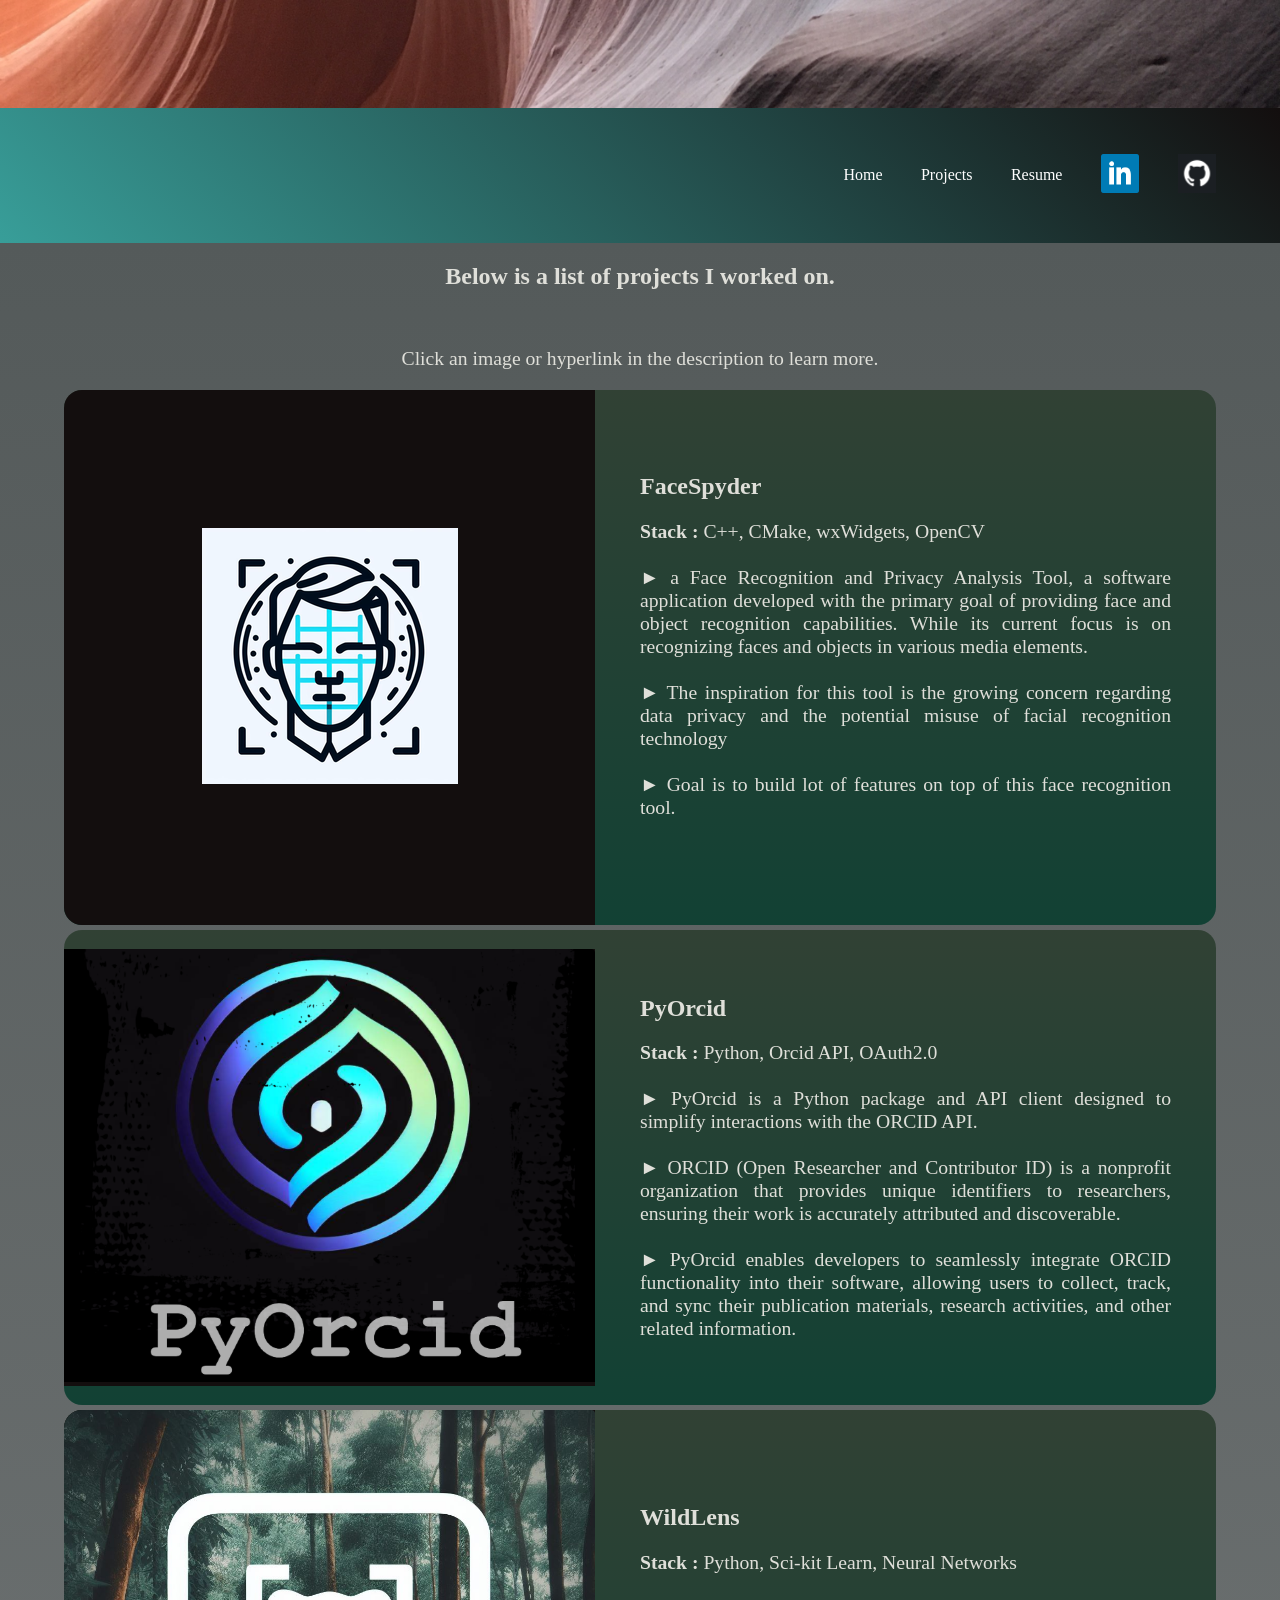
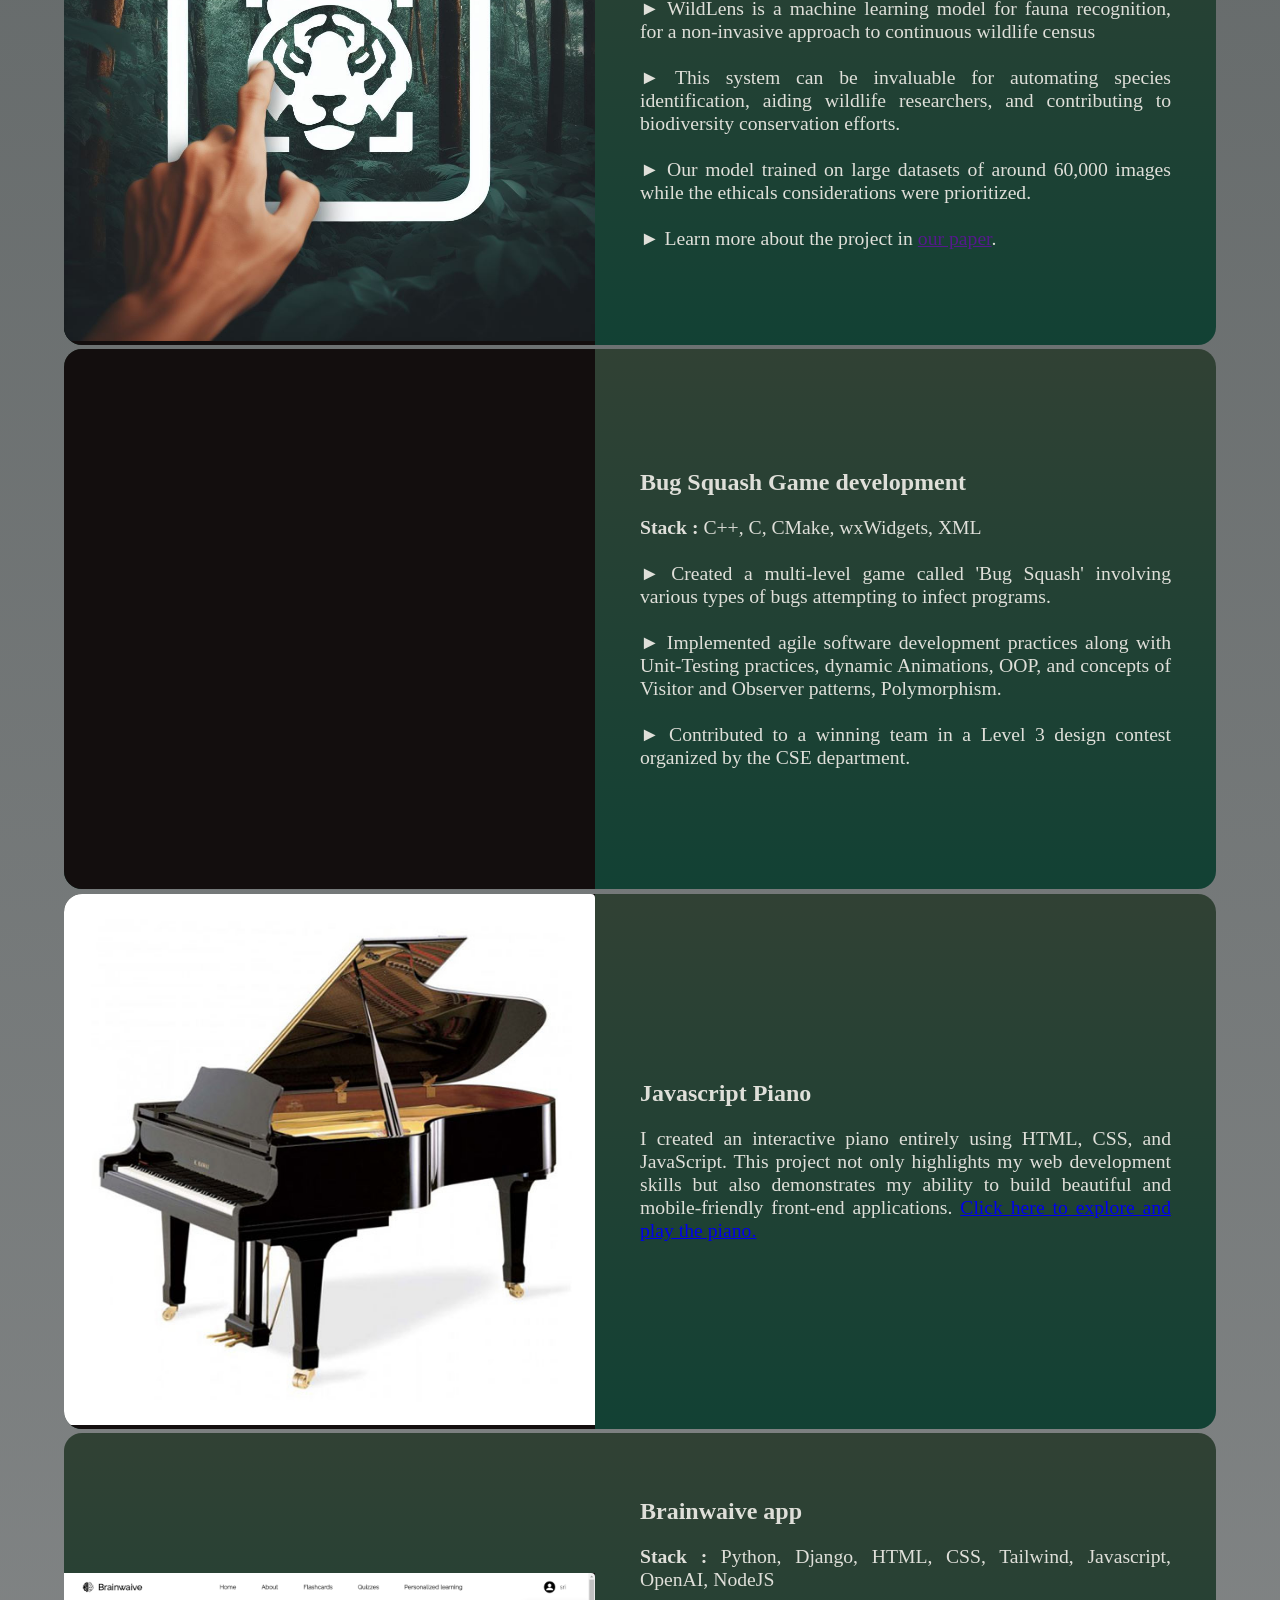
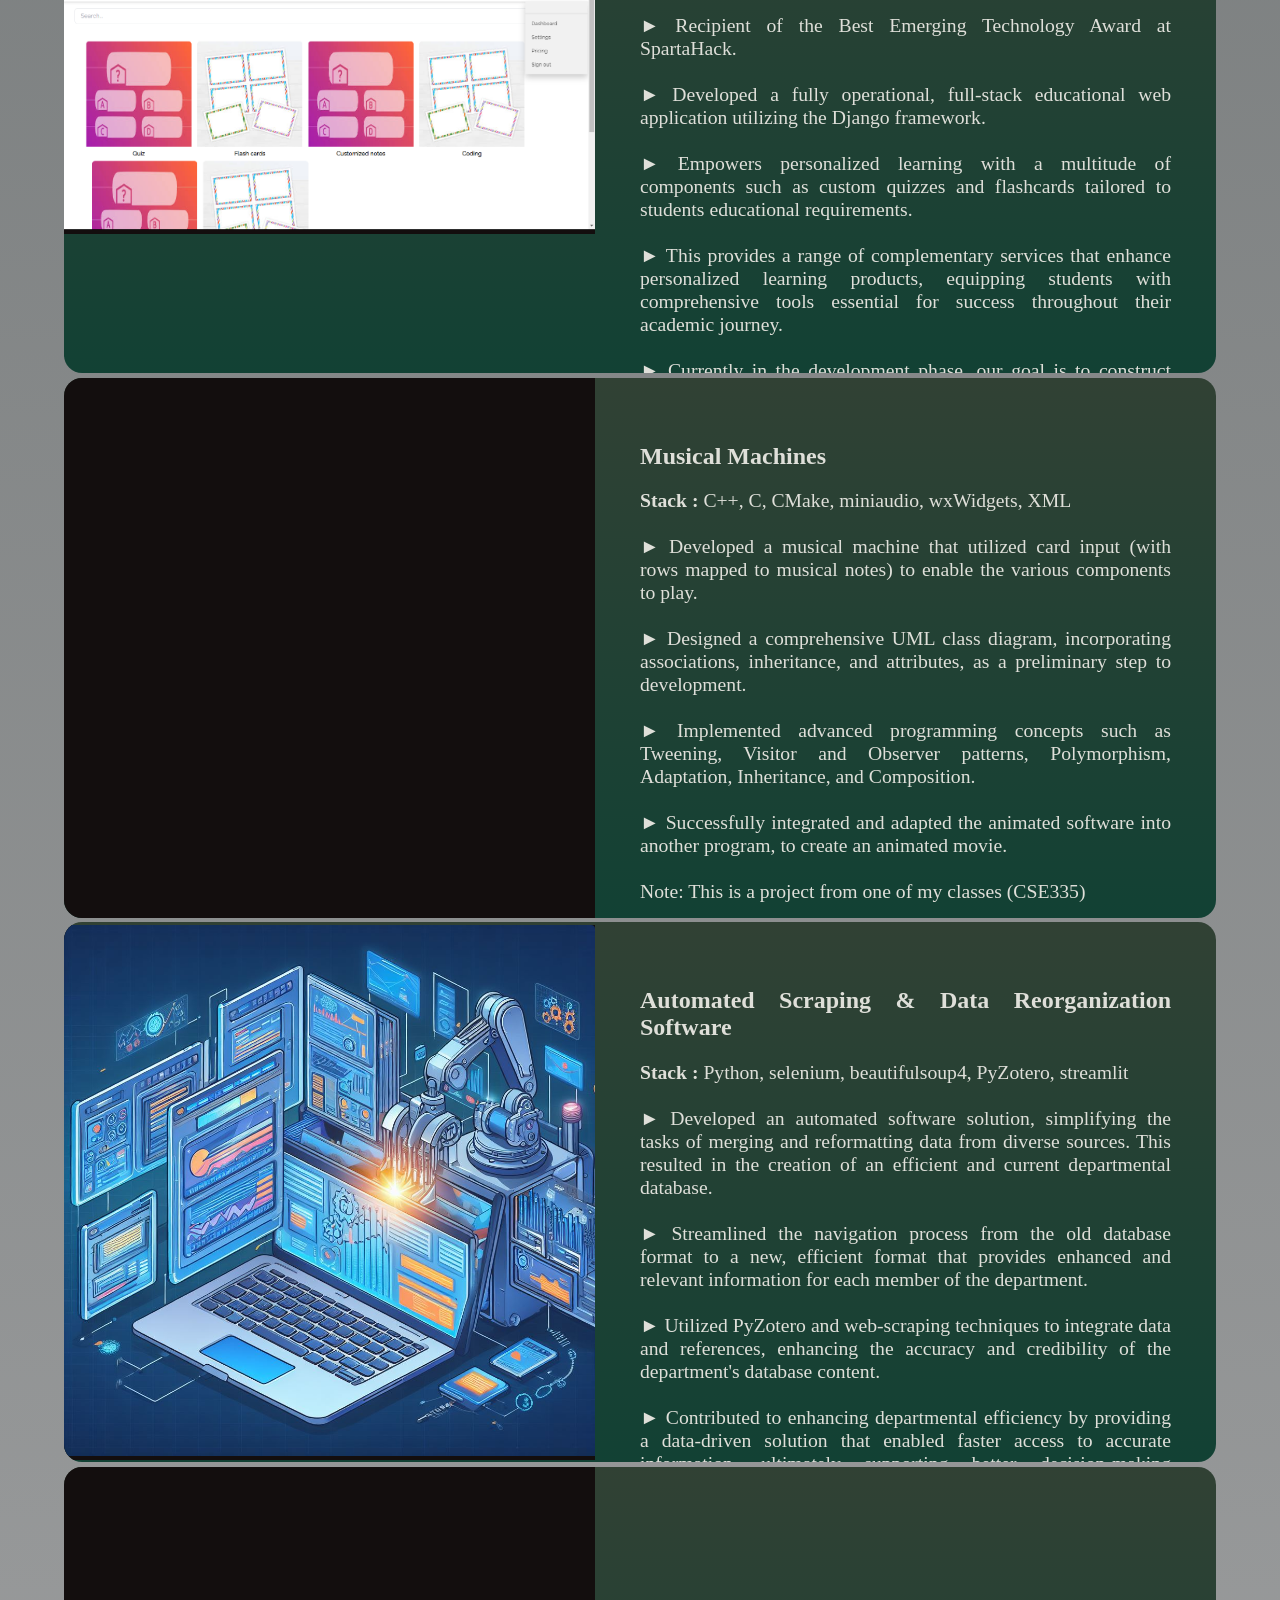
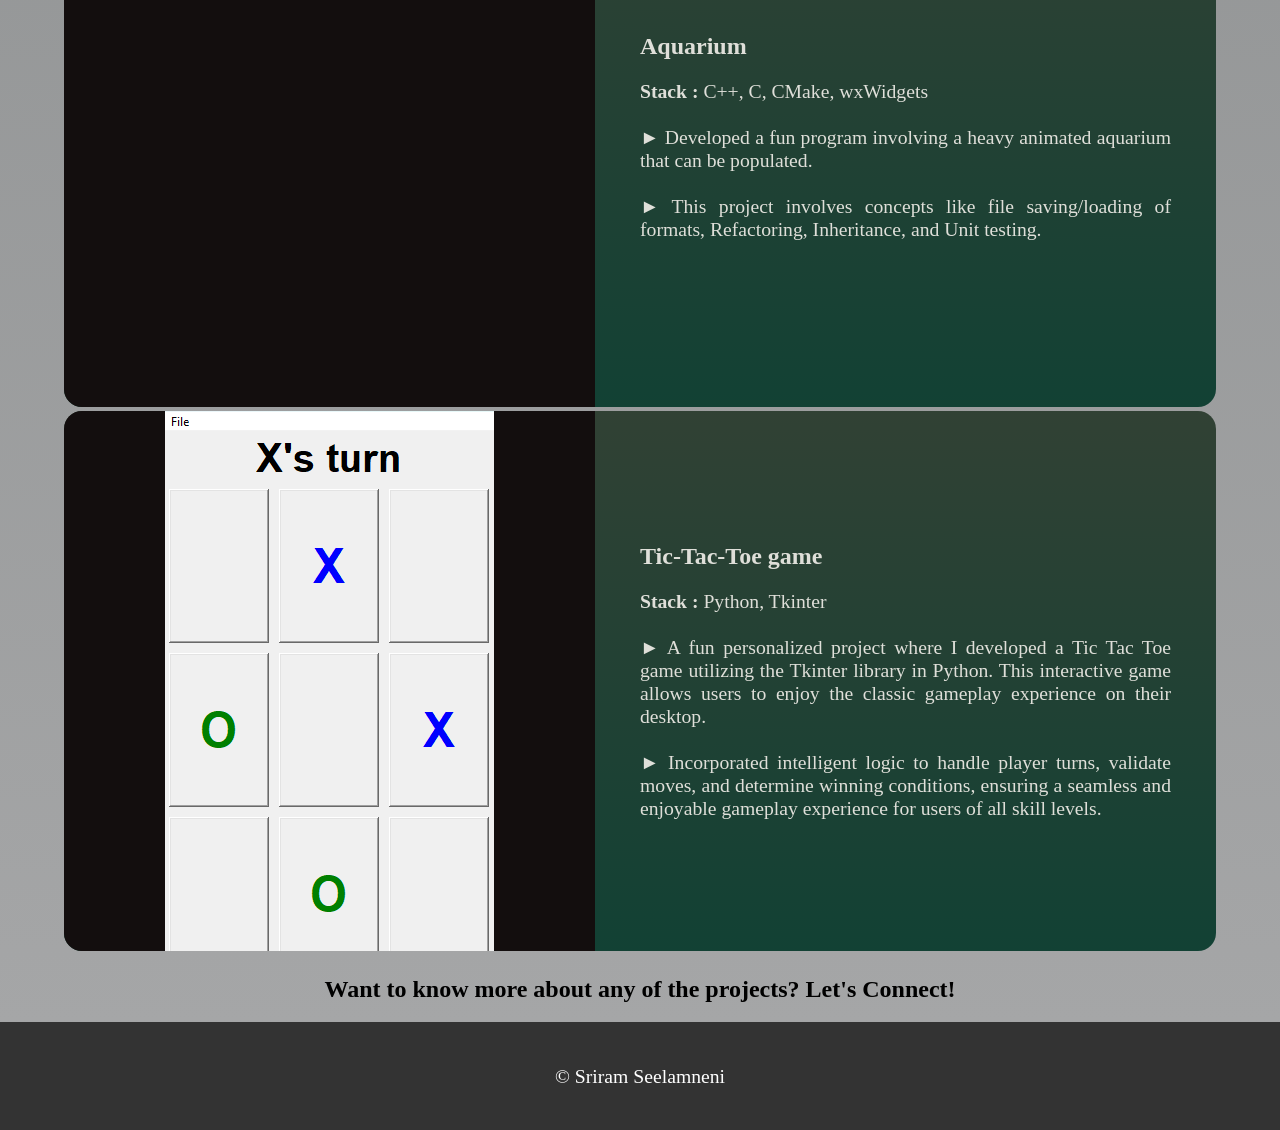
==== projects.html @ 3d4776a2 "Added content for new projects (Wildlens)" ====
<!DOCTYPE html>
<html lang="en">
    <head>
        <meta charset="UTF-8">
        <meta name="description" content = "Projects">
        <meta name="author" content = "Sriram Seelamneni">
        <meta name="viewport" content="width=device-width, initial-scale=1.0">
        <meta property="og:image" content="static/main/images/autoscrapper.jpeg">
        <meta property="og:title" content="Sriram's Projects">
        <meta property="og:description" content="This personal website is owned and designed by Sriram. Visit the website to learn more about my projects.">
        
        <title>Projects</title>
        <link rel="stylesheet" type="text/css" href="static/main/css/header.css">
        <link rel="stylesheet" type="text/css" href="static/main/css/navbar.css">
        <!-- <link rel="stylesheet" type="text/css" href="static/main/css/main.css"> -->
        <link rel="stylesheet" type="text/css" href="static/main/css/project.css">
        <link rel="stylesheet" type="text/css" href="static/main/css/footer.css">
        <link rel="apple-touch-icon" sizes="180x180" href="static/favicon/apple-touch-icon.png">
        <link rel="icon" type="image/png" sizes="32x32" href="static/favicon/favicon-32x32.png">
        <link rel="icon" type="image/png" sizes="16x16" href="static/favicon/favicon-16x16.png">
        <link rel="manifest" href="static/favicon/site.webmanifest">
    </head>
    <body class="body">
        <header class="header">
            
        </header>

        <nav class="navbar">
            <div class="navbar-left">
                <span class="assignment-name"> </span>
            </div>
            <div class="navbar-right">
                <a href="index.html" class="navbar-link">Home</a>
                <a href="projects.html" class="navbar-link">Projects</a>
                <a href="static/main/docs/resume.pdf" class="navbar-link" target="_blank">Resume</a>
                
                <!-- LinkedIn link as an image -->
                <a href="https://www.linkedin.com/in/sriram-seelamneni-5a4253264/" id="linkedin-link" class="navbar-link" target="_blank">
                    <img src="static/main/images/social-linkedin.png" class="linkedin-image" alt="LinkedIn" loading="lazy">
                </a>
                
                <a href="https://github.com/sri0606" id="linkedin-link" class="navbar-link" target="_blank">
                    <img src="static/main/images/social-github.png" class="linkedin-image" alt="GitHub" loading="lazy">
                </a>

                <!-- dropdown menu for mobile interactivity -->
                <div class="dropdown">
                    <button onclick="OnClick()" class="menu-button" id = "menu-button">
                    </button>
                    <div id="myDropdown" class="dropdown-content">
                        <a href="index.html" class="dropdown-nav-link">Home</a>
                        <a href="projects.html" class="dropdown-nav-link">Projects</a>
                        <a href="static/main/docs/resume.pdf" class="dropdown-nav-link" target="_blank">Resume</a>
                        <a href="https://www.linkedin.com/in/sriram-seelamneni-5a4253264/" id="linkedin-text-mobile" class="dropdown-nav-link" target="_blank">LinkedIn</a></li>
                        <a href="https://github.com/sri0606" class="dropdown-nav-link" target="_blank">GitHub</a>
                    </div>
                </div>

            </div>
        </nav>

        <main class="main">
            <div class="content">
                <h2>Below is a list of projects I worked on.</h2><br>
                <p>Click an image or hyperlink in the description to learn more.</p>
            </div>

            <div class="content-row" id="facespyder">
                <div class="project-image">
                    <a href="https://github.com/sri0606/FaceSpyder">
                        <img src="static/main/images/facespyder.ico" alt="FaceSpyder" loading="lazy">
                    </a>
                </div>
                <div class="project-description">
                    <h2>
                        FaceSpyder
                    </h2>
                    <p>
                        <strong>Stack :</strong>
                        C++, CMake, wxWidgets, OpenCV<br><br>
                        ► a Face Recognition and Privacy Analysis Tool, a software application developed with the primary goal of providing face and object recognition capabilities. While its current focus is on recognizing faces and objects in various media elements.<br><br>
                        ► The inspiration for this tool is the growing concern regarding data privacy and the potential misuse of facial recognition technology<br><br>
                        ► Goal is to build lot of features on top of this face recognition tool.<br><br>
                    </p>
                       
                </div>
                
            </div>

            <div class="content-row" id="pyorcid">
                <div class="project-image">
                    <a href="https://github.com/sri0606/PyOrcid">
                        <img src="static/main/images/pyorcid.png" alt="PyOrcid" loading="lazy">
                    </a>
                </div>
                <div class="project-description">
                    <h2>
                        PyOrcid
                    </h2>
                    <p>
                        <strong>Stack :</strong>
                        Python, Orcid API, OAuth2.0<br><br>
                        ► PyOrcid is a Python package and API client designed to simplify interactions with the ORCID API.<br><br>
                        ► ORCID (Open Researcher and Contributor ID) is a nonprofit organization that provides unique identifiers to researchers, ensuring their work is accurately attributed and discoverable.<br><br>
                        ► PyOrcid enables developers to seamlessly integrate ORCID functionality into their software, allowing users to collect, track, and sync their publication materials, research activities, and other related information.
                    </p>
                       
                </div>
                
            </div>
            
            <div class="content-row" id="WildLens">
                <div class="project-image">
                    <a href="https://gitlab.msu.edu/bushbak2/wildlens">
                        <img src="static/main/images/wildlens.jpeg" alt="WildLens" loading="lazy">
                    </a>
                </div>
                <div class="project-description">
                    <h2>
                        WildLens
                    </h2>
                    <p>
                        <strong>Stack :</strong>
                        Python, Sci-kit Learn, Neural Networks<br><br>
                        ► WildLens is a machine learning model for fauna recognition, for a non-invasive approach to continuous wildlife census<br><br>
                        ► This system can be invaluable for automating species identification, aiding wildlife researchers, and contributing to biodiversity conservation efforts.<br><br>
                        ► Our model trained on large datasets of around 60,000 images while the ethicals considerations were prioritized. <br><br>
                        ► Learn more about the project in <a href="">our paper</a>.
                    </p>
                       
                </div>
                
            </div>

            <div class="content-row" id="bugsquash">
                <div class="project-image">
                    <a href="https://github.com/sri0606/BugSquash" target="_blank">
                        <!-- <img src="static/main/images/bugsquash.png" alt="bugsquash" loading="lazy"> -->
                        <iframe src="https://www.youtube.com/embed/s0bwDJnk0Xs" frameborder="0" allowfullscreen></iframe>
                    </a>
                </div>

                <div class="project-description">
                    <h2>
                        Bug Squash Game development
                    </h2>
                    <p>
                        <strong>Stack :</strong> C++, C, CMake, wxWidgets, XML<br><br>
                        ► Created a multi-level game called 'Bug Squash' involving various types of bugs attempting to infect programs.<br><br>
                        ► Implemented agile software development practices along with Unit-Testing practices, dynamic Animations, OOP, and concepts of Visitor and Observer patterns, Polymorphism.<br><br>
                        ► Contributed to a winning team in a Level 3 design contest organized by the CSE department.
                      </p>   
                   
                </div>
                
            </div>

            <div class="content-row" id="piano">
                <div class="project-image">
                    <a href="projects/piano.html">
                        <img src="static/main/images/piano.jpeg" alt="Piano" loading="lazy">
                    </a>
                </div>
                <div class="project-description">
                    <h2>
                        Javascript Piano
                    </h2>
                    <p>I created an interactive piano entirely using HTML, CSS, and JavaScript. This project not only highlights my web development skills but also demonstrates my ability to build beautiful and mobile-friendly front-end applications.
                        <a href="projects/piano.html">Click here to explore and play the piano.</a></p>
                </div>
                
            </div>

            <div class="content-row" id="brainwaive">
                <div class="project-image">
                        <img src="static/main/images/brainwaive.png" alt="Piano" loading="lazy">
                </div>
                <div class="project-description">
                    <h2>
                        Brainwaive app
                    </h2>
                    <p>
                        <strong>Stack :</strong>
                        Python, Django, HTML, CSS, Tailwind, Javascript, OpenAI, NodeJS<br><br>
                        ► Recipient of the Best Emerging Technology Award at SpartaHack.<br><br>
                        ► Developed a fully operational, full-stack educational web application utilizing the Django framework.<br><br>
                        ► Empowers personalized learning with a multitude of components such as custom quizzes and flashcards tailored to students educational requirements.<br><br>
                        ► This provides a range of complementary services that enhance personalized learning products, equipping students with comprehensive tools essential for success throughout their academic journey.<br><br>
                        ► Currently in the development phase, our goal is to construct highly customized AI models designed to assist students across different grades, subjects, and formats.
                      </p>
                      
                </div>
                
            </div>

            <div class="content-row" id = "musical-machines">
                <div class="project-image">
                    <a href="https://gitfront.io/r/sri0606/tGZputwFCxM2/CanadianMachines/" alt="Code on gitfront">
                        <iframe src="https://www.youtube.com/embed/daATxmjHkoE" frameborder="0" allowfullscreen></iframe>
                    </a>
                </div>
                <div class="project-description">
                    <h2>
                        Musical Machines
                    </h2>

                    <p>
                        <strong>Stack :</strong>
                        C++, C, CMake, miniaudio, wxWidgets, XML<br><br>
                        ► Developed a musical machine that utilized card input (with rows mapped to musical notes) to enable the various components to play.<br><br>
                        ► Designed a comprehensive UML class diagram, incorporating associations, inheritance, and attributes, as a preliminary step to development.<br><br>
                        ► Implemented advanced programming concepts such as Tweening, Visitor and Observer patterns, Polymorphism, Adaptation, Inheritance, and Composition.<br><br>
                        ► Successfully integrated and adapted the animated software into another program, to create an animated movie.<br><br>
                        Note: This is a project from one of my classes (CSE335)
                      </p>

                      
                    </div>
                
            </div>

            <div class="content-row" id="auto-scrapper">
                <div class="project-image">
                        <img src="static/main/images/autoscrapper.jpeg" alt="Auto scrapper" loading="lazy">
                </div>
                <div class="project-description">
                    <h2>
                        Automated Scraping & Data Reorganization Software
                    </h2>
                    <p>
                        <strong>Stack :</strong>
                        Python, selenium, beautifulsoup4, PyZotero, streamlit<br><br>
                        ► Developed an automated software solution, simplifying the tasks of merging and reformatting data from diverse sources. This resulted in the creation of an efficient and current departmental database.<br><br>
                        ► Streamlined the navigation process from the old database format to a new, efficient format that provides enhanced and relevant information for each member of the department.<br><br>
                        ► Utilized PyZotero and web-scraping techniques to integrate data and references, enhancing the accuracy and credibility of the department's database content.<br><br>
                        ► Contributed to enhancing departmental efficiency by providing a data-driven solution that enabled faster access to accurate information, ultimately supporting better decision-making processes.
                    </p>
                </div>
                
            </div>

            <div class="content-row" id = "aquarium">
                <div class="project-image">
                    <iframe src="https://www.youtube.com/embed/rZZRwQCB7kw" frameborder="0" allowfullscreen></iframe>
                </div>
                <div class="project-description">
                    <h2>
                        Aquarium
                    </h2>
                    <p>
                        <strong>Stack :</strong>
                        C++, C, CMake, wxWidgets<br><br>
                        ► Developed a fun program involving a heavy animated aquarium that can be populated.<br><br>
                        ► This project involves concepts like file saving/loading of formats, Refactoring, Inheritance, and Unit testing.
                    </p>
                </div>
                
            </div>

            <div class="content-row" id="tictactoe">
                <div class="project-image">
                    <a href="https://github.com/sri0606/TicTacToe-Game">
                        <img src="static/main/images/tictactoe.png" alt="Tic Tac Toe" loading="lazy">
                    </a>
                </div>
                <div class="project-description">
                    <h2>
                        Tic-Tac-Toe game
                    </h2>
                    <p>
                        <strong>Stack :</strong>
                        Python, Tkinter<br><br>
                        ► A fun personalized project where I developed a Tic Tac Toe game utilizing the Tkinter library in Python. This interactive game allows users to enjoy the classic gameplay experience on their desktop.<br><br>
                        ► Incorporated intelligent logic to handle player turns, validate moves, and determine winning conditions, ensuring a seamless and enjoyable gameplay experience for users of all skill levels.
                    </p>  
                </div>
                
            </div>

            <div class="content" style="color:black">
                <h2>Want to know more about any of the projects? Let's Connect!</h2>
            </div>
        </main>

        <footer class="footer">
            <p>&copy; Sriram Seelamneni</p>
        </footer>

        <script src="static/main/js/navbar.js"></script>
    </body>
</html>
---- static/main/css/header.css ----
.body
/* Add other elements as needed */
{
    margin: 0;
    padding: 0;
}
.header {
    width: 100%;
    height: 12vh;
    background-image: url('../images/banner.jpg');
    background-size: cover;
    background-position: center;
    background-repeat: no-repeat;
}
---- static/main/css/navbar.css ----
/* Navbar styles */
.navbar {
    background: linear-gradient(45deg, #a3773e,#130e0e);
    color: white;
    display: flex;
    justify-content: space-between;
    align-items: center;
    height: 15vh;
    width: 100%;
}

.navbar-left {
    flex-grow: 1;
    margin-left: 5vw;
}

.navbar-right {
    display: flex;
    align-items: center;
    margin-right: 5vw;
}


.navbar-link {
    color: white;
    text-decoration: none;
    margin-left: 3vw;
    transition: opacity 0.3s;
}

.navbar-link:hover {
    opacity: 0.5;
}

/* mobile responsiveness */
@media (max-width: 650px) {
    .navbar-link {
        display: none;
    }

    .navbar #menu-bar {
        display: block;
        cursor: pointer;
    }

    .navbar #linkedin-link {
        display: none;
    }

    .navbar.active a {
        display: block;
    }

    .navbar.active #menu-bar {
        display: none;
    }

    .navbar.active #linkedin-text {
        display: block;
    }
}

.linkedin-image {
    width: 3vw; 
    height: auto; 
}
.menu-image {
    width: 5vw; 
    height: auto; 
}

/* Hide the menu button for screens 650px and wider */
@media (min-width: 651px) {
    #menu-button {
        display: none;
    }
}
/* Show the mobile menu (initially hidden) for screens less than 650px */
@media (max-width: 650px) {
    #linkedin-link {
        display: none;
    }
    #menu-button {
        display: inline-block;
    }
    #dropdown-content {
        display: none !important;
    }
}

.menu-button {
    background-color:inherit;
    padding: 1vw;
    width:8vw;
    height: 6vh;
    border: none;
    cursor: pointer;
    background-image: url("../images/menu-bar.png");
    background-repeat: no-repeat;
    background-size:contain;
  }
  
  /* Dropdown button on hover & focus */
  .dropbtn:hover, .dropbtn:focus {
    background-color: #b1850d;
  }
  
  /* The container <div> - needed to position the dropdown content */
  .dropdown {
    position: relative;
    display: inline-block;
  }
  
  /* Dropdown Content (Hidden by Default) */
  .dropdown-content {
    display: none;
    position: absolute;
    background: linear-gradient(45deg, #2c1a02,#130e0e);
    min-width: 30vh;
    z-index: 1;
    right:0;
  }
  
  /* Links inside the dropdown */
  .dropdown-nav-link {
    color: rgb(226, 217, 217);
    padding: 3vw 3vh;
    text-decoration: none;
    display: block;
  }
  
  /* Change color of dropdown links on hover */
  .dropdown-nav-link:hover {background-color: #312f2f;}
  
  /* Show the dropdown menu (use JS to add this class to the .dropdown-content container when the user clicks on the dropdown button) */
  .show {display:block;}
---- static/main/css/main.css ----
/* Block */
.main {
    padding: 3vw;
    background: linear-gradient(#8f8e91,#cbcdd3);
    color: aliceblue;
}

p{
    font-size: calc(12px + 0.6vw)  ;
}
h1,.h1{
    font-size:calc(24px+1.2vw) ;
}
/* Element */
.content{
    text-align: center;
    background-color: rgb(10, 10, 10);
}


.hello-guy-container{
    width:12%;
    height:19vh;
    float:right;
    margin-left: 12%;
    margin-top: -10%;
}
.content-row {
    display: flex;
    flex-direction: row;
    max-height: 75vh;
    max-width: 95vw;
    margin: 0 auto;
    overflow: hidden;
    align-items: center;
    border-radius: 2vh;
    background: linear-gradient(rgb(65, 55, 23),#2a3147);
}

/* Element Modifier */
.left-column {
    flex: 1;
    overflow: hidden;
}

.left-column img {
    width: 100%;
    height: 100%;
    object-fit: cover;
    border-top-right-radius :4px ;
}

.right-column {
    flex: 1;
    padding: 5vh;
    overflow-y: auto;
    text-align: justify;
    max-height: 60vh;
    width:50%;
}

/* Block Modifier */
.h1 {
    text-align: center;
}

.fun-fact {
    text-align: center;
    margin-top: 5vh;
}

/* Media Query Modifier */
@media screen and (max-width: 650px) {

    .main{
        padding: 0;
    }
    .content-row {
        flex-direction: column;
        max-height: unset;
        max-width: 100%;
        margin: 0 auto;
        margin-bottom: 1vh;
    }

    .right-column {
        padding: 0%;
        left:0;
    }
    
    /* Element Modifier */
    .left-column {
        flex: 1;
        overflow: hidden;
        width: 100%;
    }

    .left-column img {
        max-width: 100%;
        height: 50vh;
        object-fit: cover;
    }
    .right-column {
        flex: 1;
        padding: 3vh;
        overflow-y: auto;
        text-align: justify;
        max-height: 50vh;
        width:92%;
    }
}
/* Firefox */
.right-column {
    scrollbar-width: thin;
    scrollbar-color: #3b6c81 #1f1f1f;
  }

  /* Chrome, Edge, and Safari */
  .right-column::-webkit-scrollbar {
    width: 0.8vw;
  }

  .right-column::-webkit-scrollbar-track {
    background: inherit;
  }

  .right-column::-webkit-scrollbar-thumb {
    background-color: #0b0f0f;
    border-radius: 2vh;
    border: 0.2vw ridge #6b4d1f;
  }
---- static/main/css/project.css ----
/* Block */
.main {
    background: linear-gradient( #545a5a,#a5a6a7);
}
.navbar {
    background: linear-gradient(45deg, #389e99,#130e0e);
}
.dropdown-content {
    background: linear-gradient(45deg, #02292c,#130e0e);
  }
/* Element */
.content{
    margin: 0 auto;
    text-align: center;
    overflow: hidden;
    align-items: center;
    color: rgb(223, 223, 217);
}


p{
    font-size: calc(12px + 0.6vw)  ;
}
h1,.h1{
    font-size:calc(24px+1.2vw) ;
}
.content-row {
    display: flex;
    flex-direction: row;
    max-height: 60vh;
    max-width: 90vw;
    margin: 0 auto;
    overflow: hidden;
    align-items: center;
    background: linear-gradient(#314134,#124134);
    color: rgb(223, 223, 217);
    margin-bottom: 0.5vh;
    border-radius: 2vh;
    /* border-top-left-radius: 2vh; */
}


/* Element Modifier */
.project-image {
    flex: 1;
    overflow: hidden;
    width: 50%;
    background-color: #130e0e;
}

.project-image img {
    width: 100%;
    height: 100%;
    object-fit: scale-down;
    border-top-right-radius :4px ;
}
.project-image iframe {
    width: 100%;
    height: 60vh;
    object-fit: cover;
    border-top-right-radius :4px ;
}

.project-description {
    flex: 1;
    padding: 5vh;
    overflow-y: auto;
    text-align: justify;
    max-height: 50vh;
    width:50%;
}

/* Block Modifier */
.h1 {
    text-align: center;
}

/* Media Query Modifier */
@media screen and (max-width: 650px) {
    .main{
        padding: 0;
    }
    .content-row {
        flex-direction: column;
        max-height: 100vh;
        max-width: 100%;
        margin: 0 auto;
        margin-bottom: 1vh;
    }

    .project-description {
        padding: 0%;
        left:0;
    }
    
    /* Element Modifier */
    .project-image {
        flex: 1;
        overflow: hidden;
        width: 100%;
    }

    .project-image img {
        max-width: 100%;
        height: 50vh;
        object-fit: scale-down;
    }
    .project-image iframe {
        width: 100%;
        height: 60vh;
        margin: auto;
    }

    .project-description {
        flex: 1;
        padding: 5vh;
        overflow-y: auto;
        text-align: justify;
        max-height: 50vh;
        width:92%;
    }
}

/* Firefox */
.project-description {
    scrollbar-width: thin;
    scrollbar-color: #3b6c81 #1f1f1f;
  }

  /* Chrome, Edge, and Safari */
  .project-description::-webkit-scrollbar {
    width: 1vw;
  }

  .project-description::-webkit-scrollbar-track {
    background: inherit;
  }

  .project-description::-webkit-scrollbar-thumb {
    background-color: #0b0f0f;
    border-radius: 2vh;
    border: 0.2vw ridge #1f596b;
  }
---- static/main/css/footer.css ----
/* Settings/Variables */
:root {
    --footer-bg-color: #333;
    --footer-text-color: #fff;
}

.footer {
    background-color: var(--footer-bg-color);
    color: var(--footer-text-color);
    text-align: center;
    display: flex;
    justify-content: center;
    align-items: center;
    width: 100%;
    height: 12vh;
    bottom: 0;
}
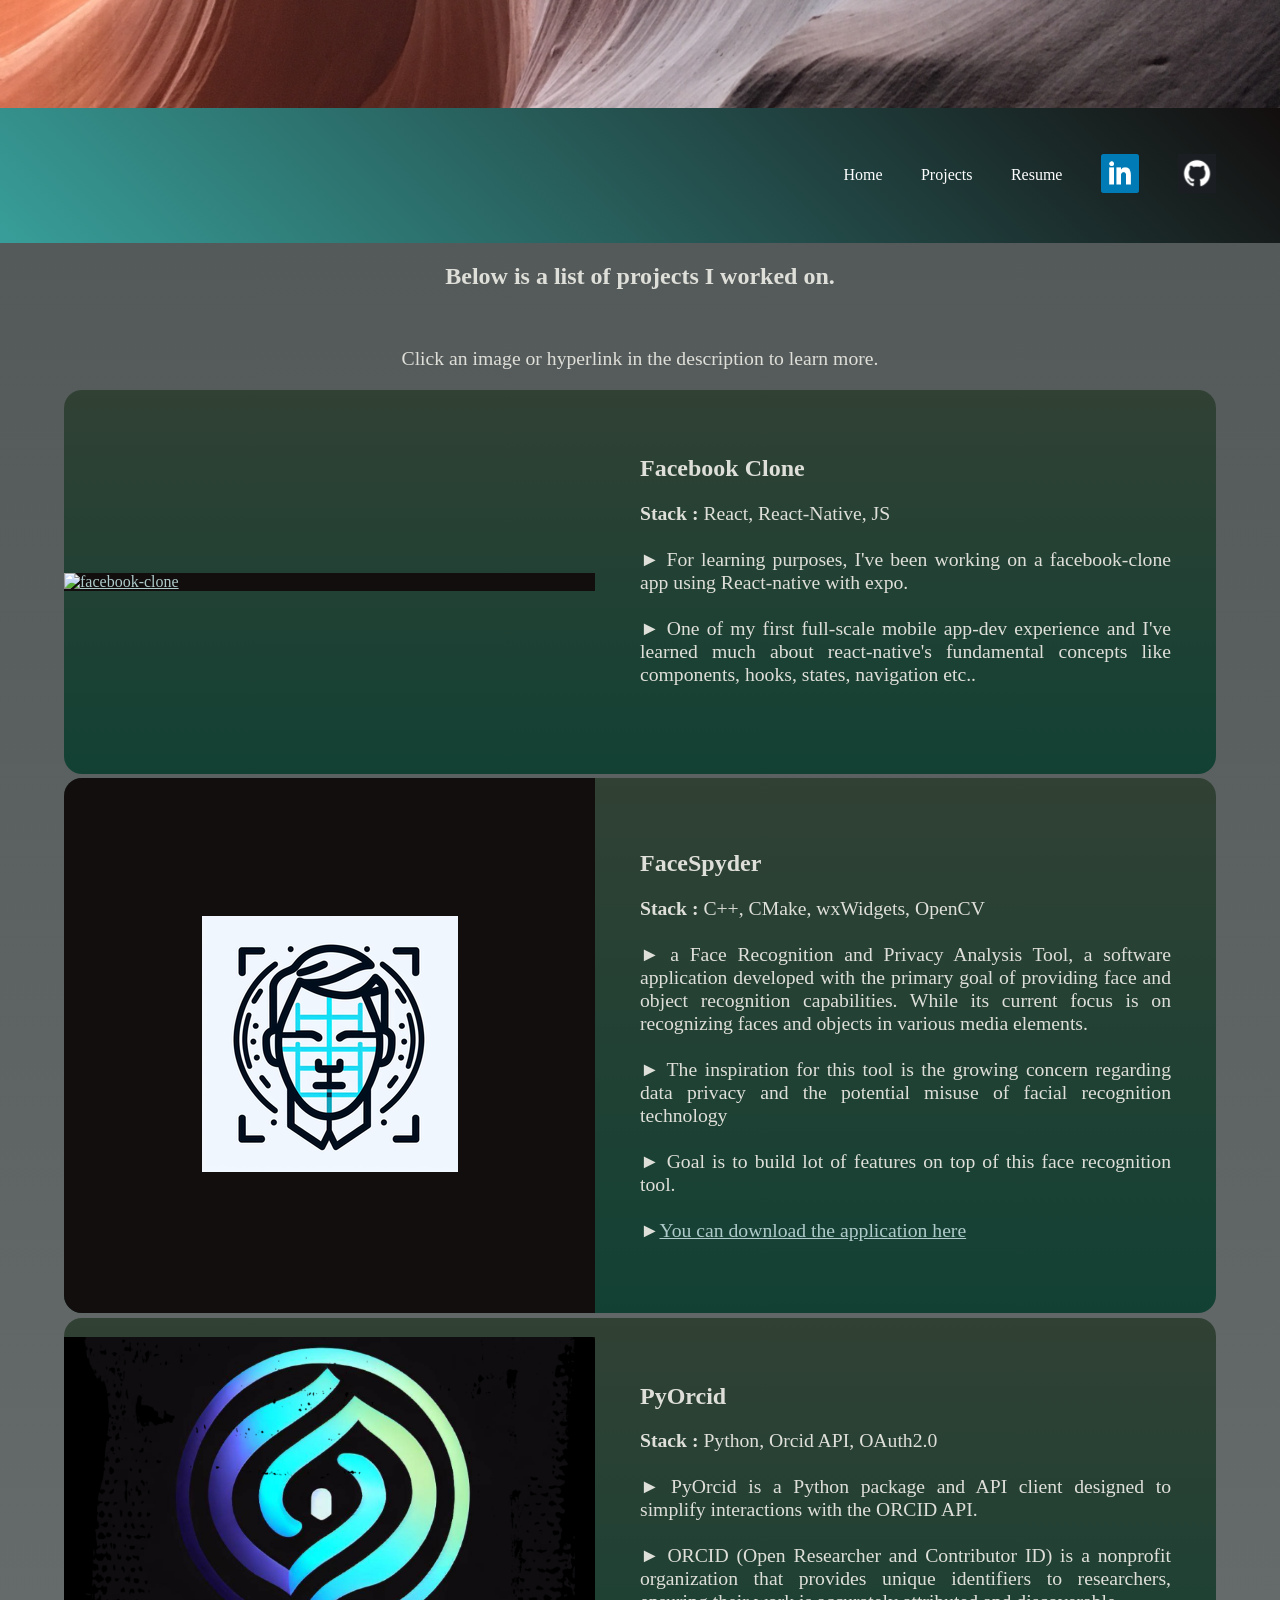
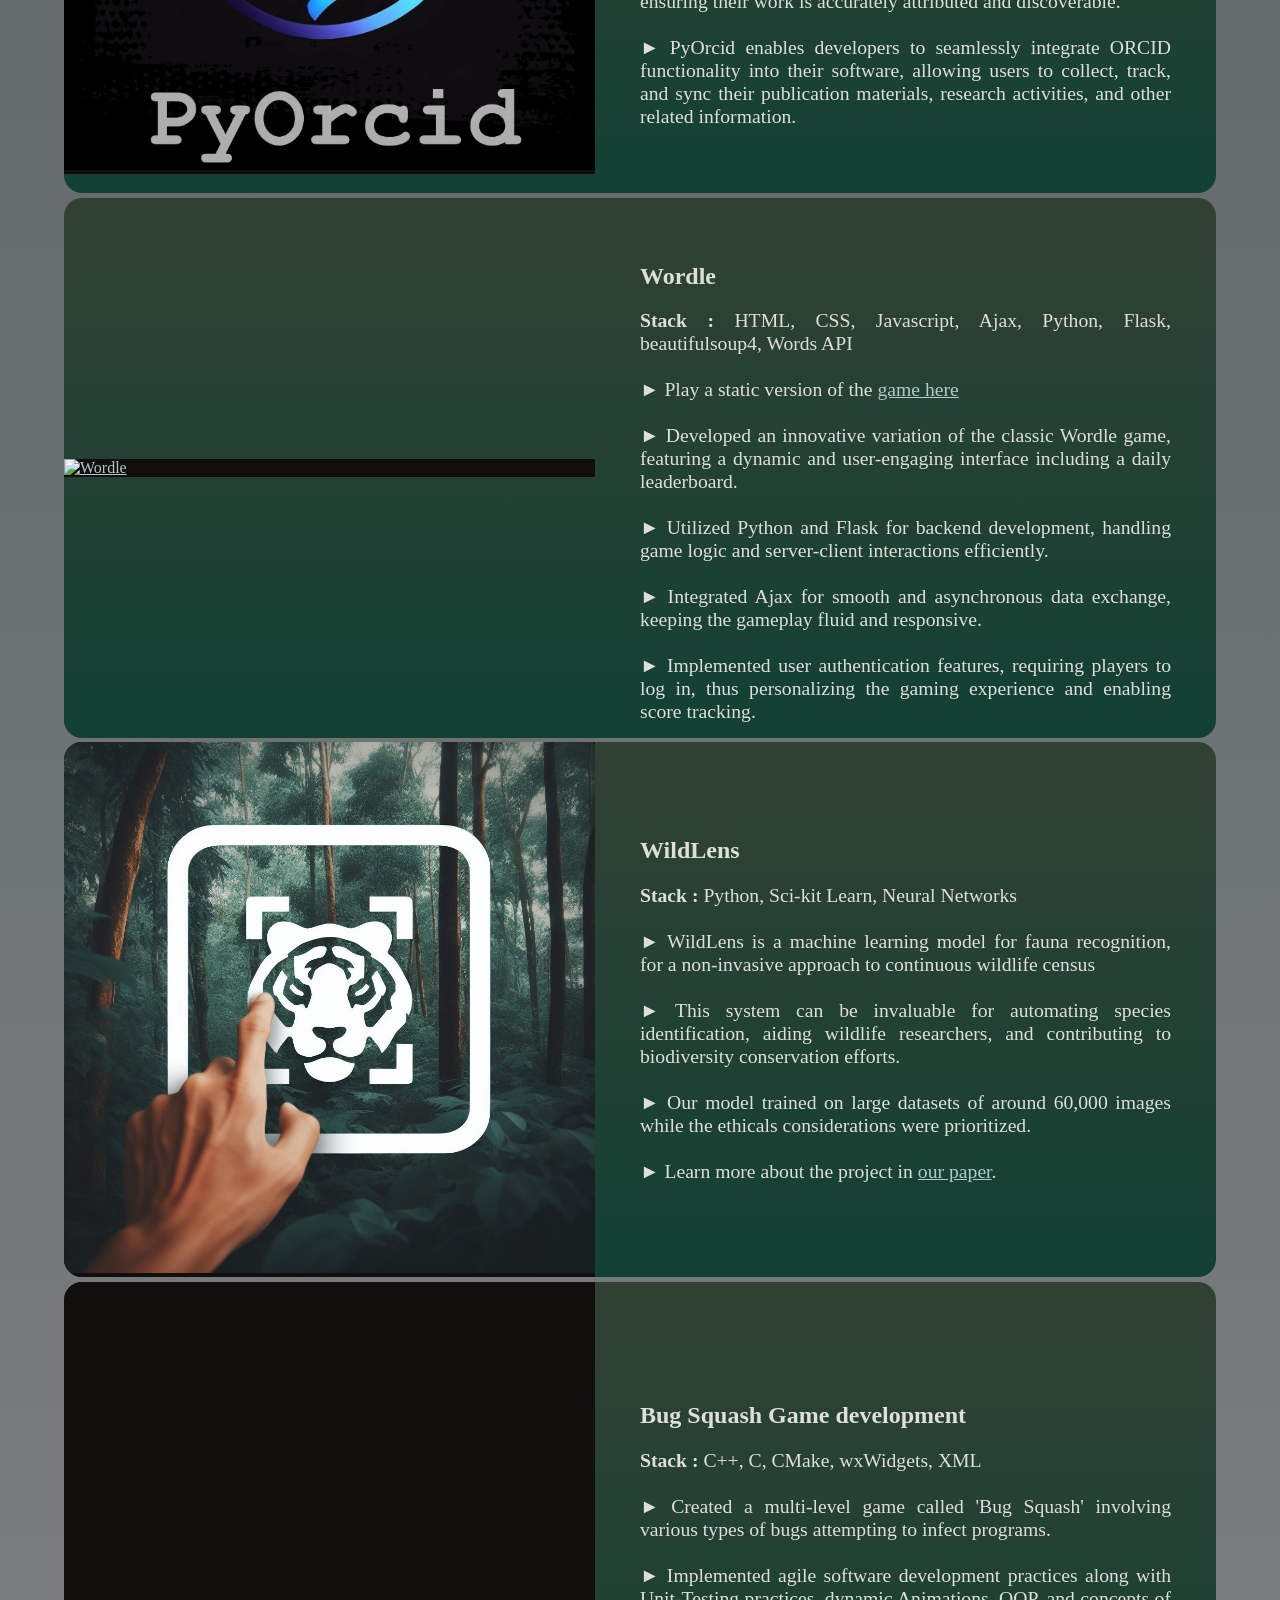
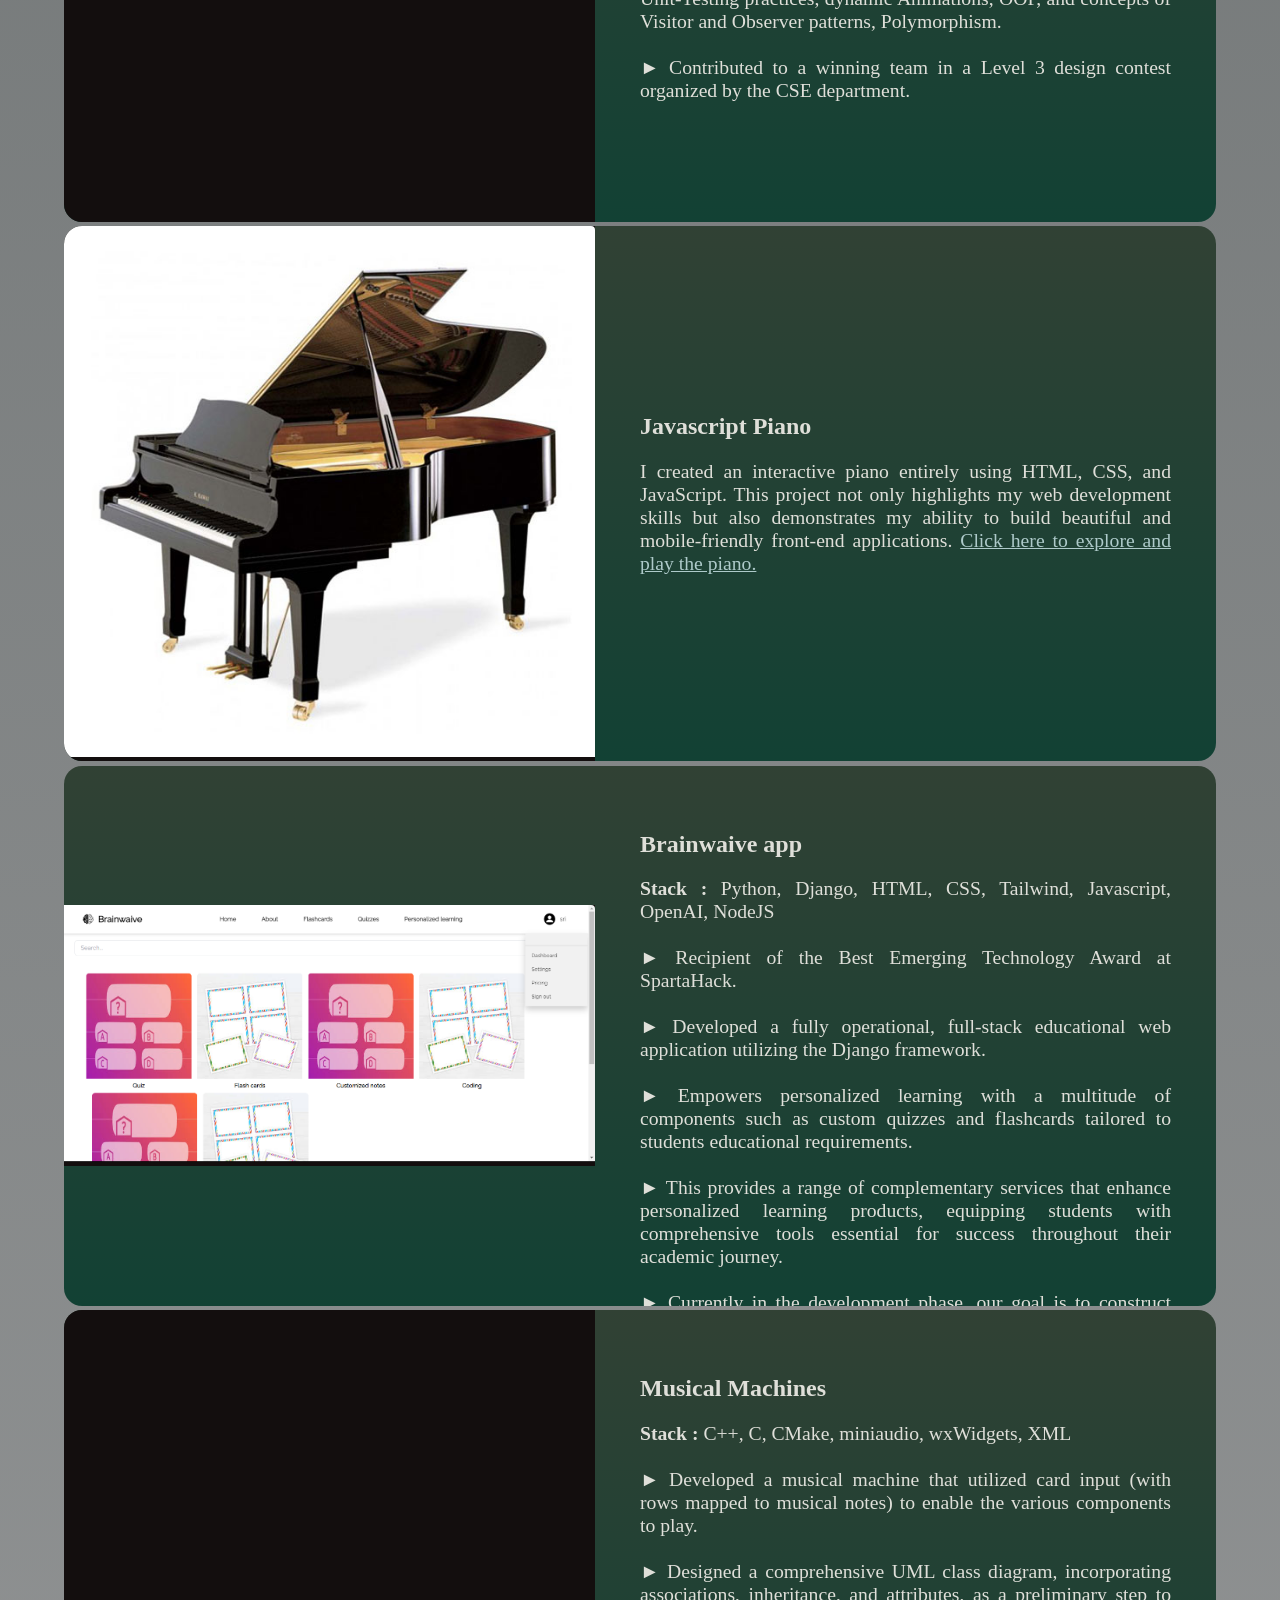
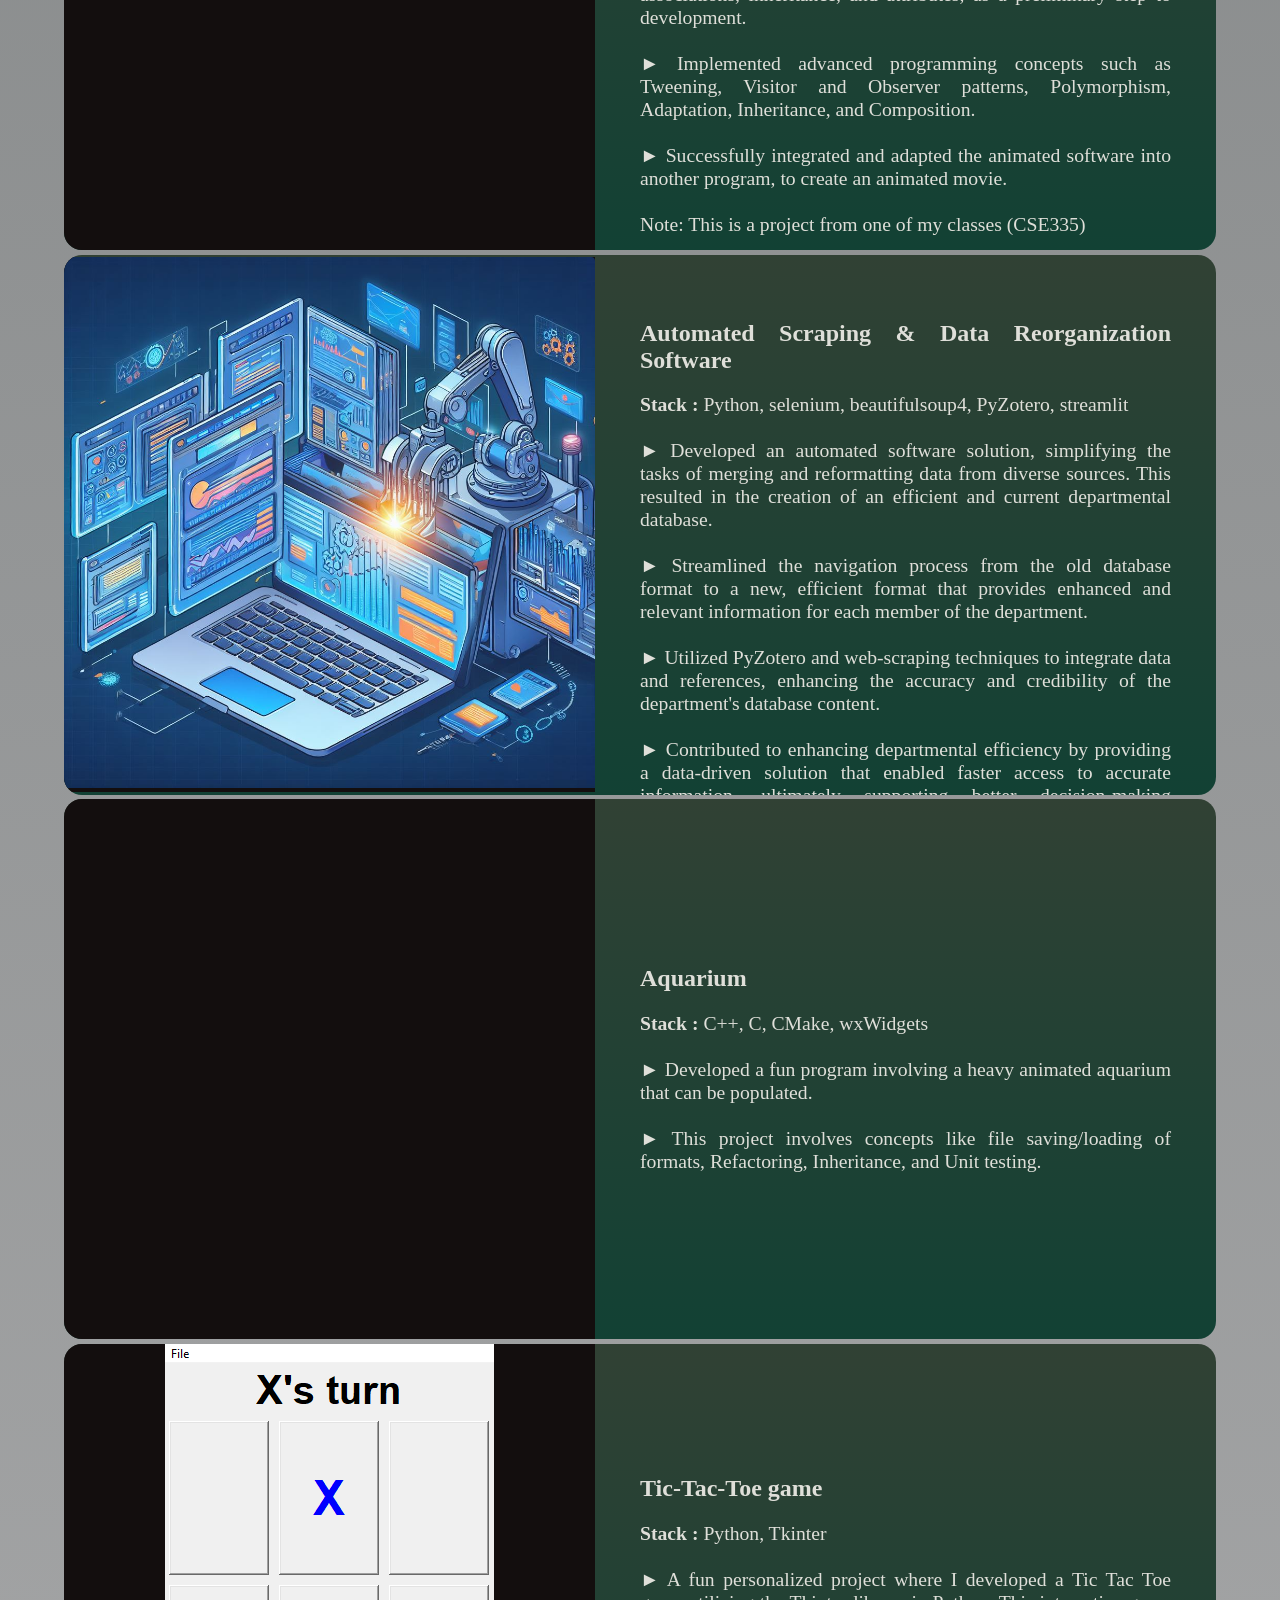
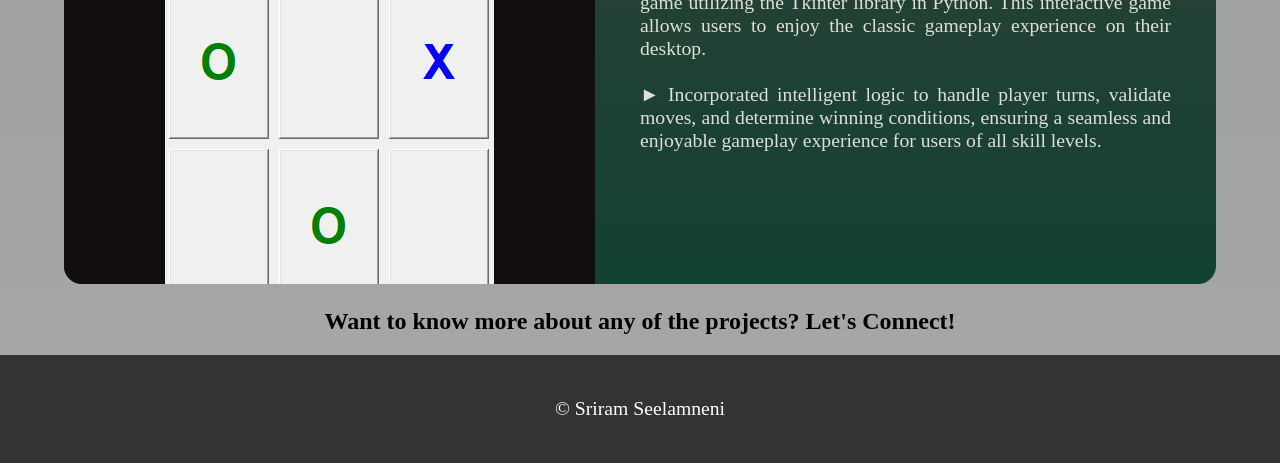
==== commit 89c5a203: "new updates" ====
--- a/projects.html
+++ b/projects.html
@@ -65,12 +65,32 @@
                 <p>Click an image or hyperlink in the description to learn more.</p>
             </div>
 
-            <div class="content-row" id="facespyder">
-                <div class="project-image">
-                    <a href="https://github.com/sri0606/FaceSpyder">
+            <div class="content-row" id="facebook-clone">
+                <div class="project-image">
+                    <a href="https://github.com/sri0606/facebook-clone" target="_blank">
+                        <img src="https://api.dogeniuson.com/img/Overview.webp" alt="facebook-clone" loading="lazy">
+                    </a>
+                </div>
+                <div class="project-description" id="facebook-clone">
+                    <h2>
+                        Facebook Clone
+                    </h2>
+                    <p>
+                        <strong>Stack :</strong>
+                        React, React-Native, JS<br><br>
+                        ► For learning purposes, I've been working on a facebook-clone app using React-native with expo.<br><br>
+                        ► One of my first full-scale mobile app-dev experience and I've learned much about react-native's fundamental concepts like components, hooks, states, navigation etc..<br><br>
+                    </p>
+        
+                </div>
+            </div>
+            <div class ="content-row" id="facespyder">
+                <div class="project-image">
+                    <a href="https://github.com/sri0606/FaceSpyder" target="_blank">
                         <img src="static/main/images/facespyder.ico" alt="FaceSpyder" loading="lazy">
                     </a>
                 </div>
+
                 <div class="project-description">
                     <h2>
                         FaceSpyder
@@ -81,6 +101,7 @@
                         ► a Face Recognition and Privacy Analysis Tool, a software application developed with the primary goal of providing face and object recognition capabilities. While its current focus is on recognizing faces and objects in various media elements.<br><br>
                         ► The inspiration for this tool is the growing concern regarding data privacy and the potential misuse of facial recognition technology<br><br>
                         ► Goal is to build lot of features on top of this face recognition tool.<br><br>
+                        ►<a href="https://github.com/sri0606/FaceSpyder/releases/tag/v1.0.0">You can download the application here</a>
                     </p>
                        
                 </div>
@@ -89,7 +110,7 @@
 
             <div class="content-row" id="pyorcid">
                 <div class="project-image">
-                    <a href="https://github.com/sri0606/PyOrcid">
+                    <a href="https://github.com/sri0606/PyOrcid" target="_blank">
                         <img src="static/main/images/pyorcid.png" alt="PyOrcid" loading="lazy">
                     </a>
                 </div>
@@ -108,10 +129,32 @@
                 </div>
                 
             </div>
-            
+            <div class="content-row" id="wordle">
+                <div class="project-image">
+                    <a href="projects/wordle.html" >
+                        <img src="https://assetsio.reedpopcdn.com/wordle-past-answers-header.jpg?width=1200&height=900&fit=crop&quality=100&format=png&enable=upscale&auto=webp" alt="Wordle" loading="lazy">
+                    </a>
+                </div>
+                <div class="project-description">
+                    <h2>
+                        Wordle
+                    </h2>
+                    <p>
+                        <strong>Stack :</strong>
+                        HTML, CSS, Javascript, Ajax, Python, Flask, beautifulsoup4, Words API<br><br>
+                        ► Play a static version of the <a href="projects/wordle.html">game here</a><br><br>
+                        ► Developed an innovative variation of the classic Wordle game, featuring a dynamic and user-engaging interface including a daily leaderboard.<br><br>
+                        ► Utilized Python and Flask for backend development, handling game logic and server-client interactions efficiently.<br><br>
+                        ► Integrated Ajax for smooth and asynchronous data exchange, keeping the gameplay fluid and responsive.<br><br>
+                        ► Implemented user authentication features, requiring players to log in, thus personalizing the gaming experience and enabling score tracking.<br><br>
+                    </p>
+        
+                </div>
+                
+            </div>
             <div class="content-row" id="WildLens">
                 <div class="project-image">
-                    <a href="https://gitlab.msu.edu/bushbak2/wildlens">
+                    <a href="static/main/docs/WildLens Paper.pdf" target="_blank">
                         <img src="static/main/images/wildlens.jpeg" alt="WildLens" loading="lazy">
                     </a>
                 </div>
@@ -125,7 +168,7 @@
                         ► WildLens is a machine learning model for fauna recognition, for a non-invasive approach to continuous wildlife census<br><br>
                         ► This system can be invaluable for automating species identification, aiding wildlife researchers, and contributing to biodiversity conservation efforts.<br><br>
                         ► Our model trained on large datasets of around 60,000 images while the ethicals considerations were prioritized. <br><br>
-                        ► Learn more about the project in <a href="">our paper</a>.
+                        ► Learn more about the project in <a href="static/main/docs/WildLens Paper.pdf" target="_blank">our paper</a>.
                     </p>
                        
                 </div>
@@ -173,7 +216,7 @@
 
             <div class="content-row" id="brainwaive">
                 <div class="project-image">
-                        <img src="static/main/images/brainwaive.png" alt="Piano" loading="lazy">
+                    <img src="static/main/images/brainwaive.png" alt="Piano" loading="lazy">
                 </div>
                 <div class="project-description">
                     <h2>
@@ -195,7 +238,7 @@
 
             <div class="content-row" id = "musical-machines">
                 <div class="project-image">
-                    <a href="https://gitfront.io/r/sri0606/tGZputwFCxM2/CanadianMachines/" alt="Code on gitfront">
+                    <a href="https://gitfront.io/r/sri0606/tGZputwFCxM2/CanadianMachines/" target="_blank" alt="Code on gitfront">
                         <iframe src="https://www.youtube.com/embed/daATxmjHkoE" frameborder="0" allowfullscreen></iframe>
                     </a>
                 </div>
@@ -259,7 +302,7 @@
 
             <div class="content-row" id="tictactoe">
                 <div class="project-image">
-                    <a href="https://github.com/sri0606/TicTacToe-Game">
+                    <a href="https://github.com/sri0606/TicTacToe-Game" target="_blank">
                         <img src="static/main/images/tictactoe.png" alt="Tic Tac Toe" loading="lazy">
                     </a>
                 </div>
--- a/static/main/css/main.css
+++ b/static/main/css/main.css
@@ -4,7 +4,10 @@
     background: linear-gradient(#8f8e91,#cbcdd3);
     color: aliceblue;
 }
-
+a{
+    color:#aecaca;
+    text-decoration: none;
+}
 p{
     font-size: calc(12px + 0.6vw)  ;
 }
--- a/static/main/css/project.css
+++ b/static/main/css/project.css
@@ -17,7 +17,10 @@
     color: rgb(223, 223, 217);
 }
 
-
+a{
+    color:#aecaca;
+    /* text-decoration: none; */
+}
 p{
     font-size: calc(12px + 0.6vw)  ;
 }
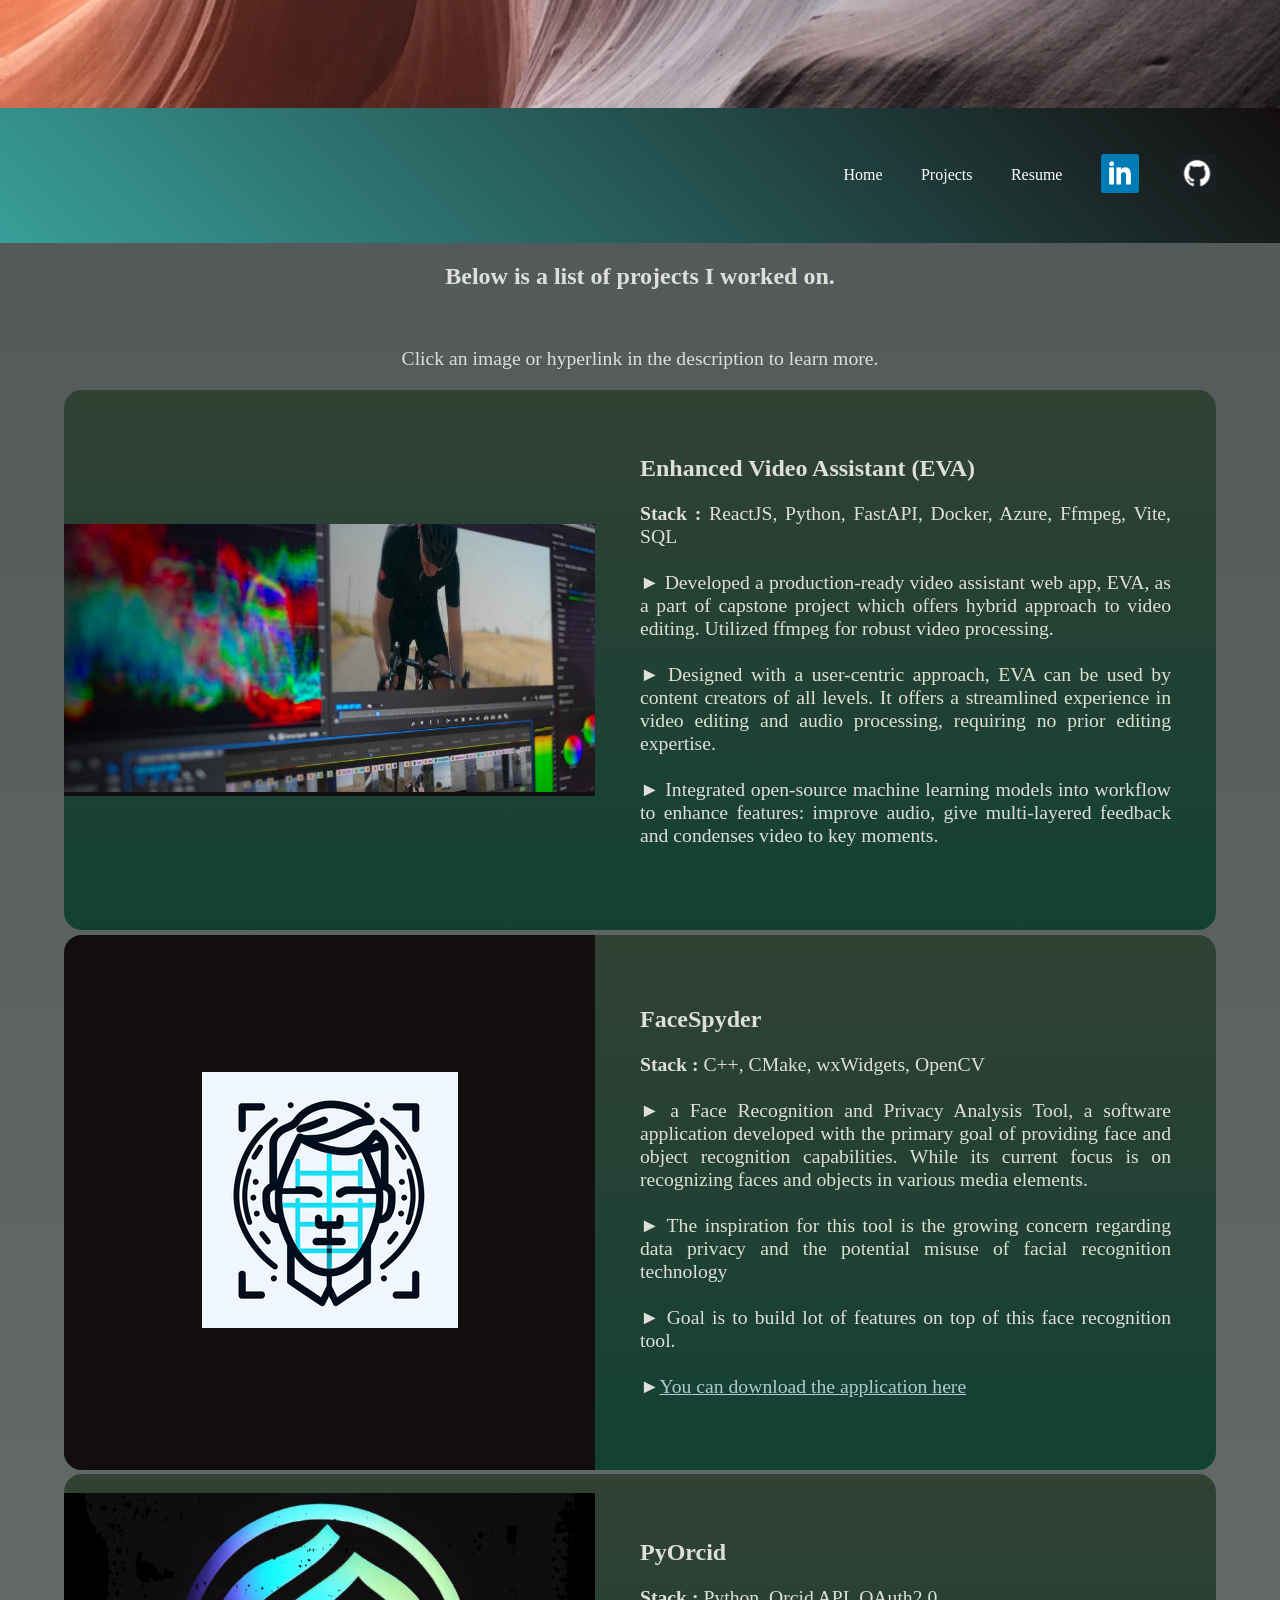
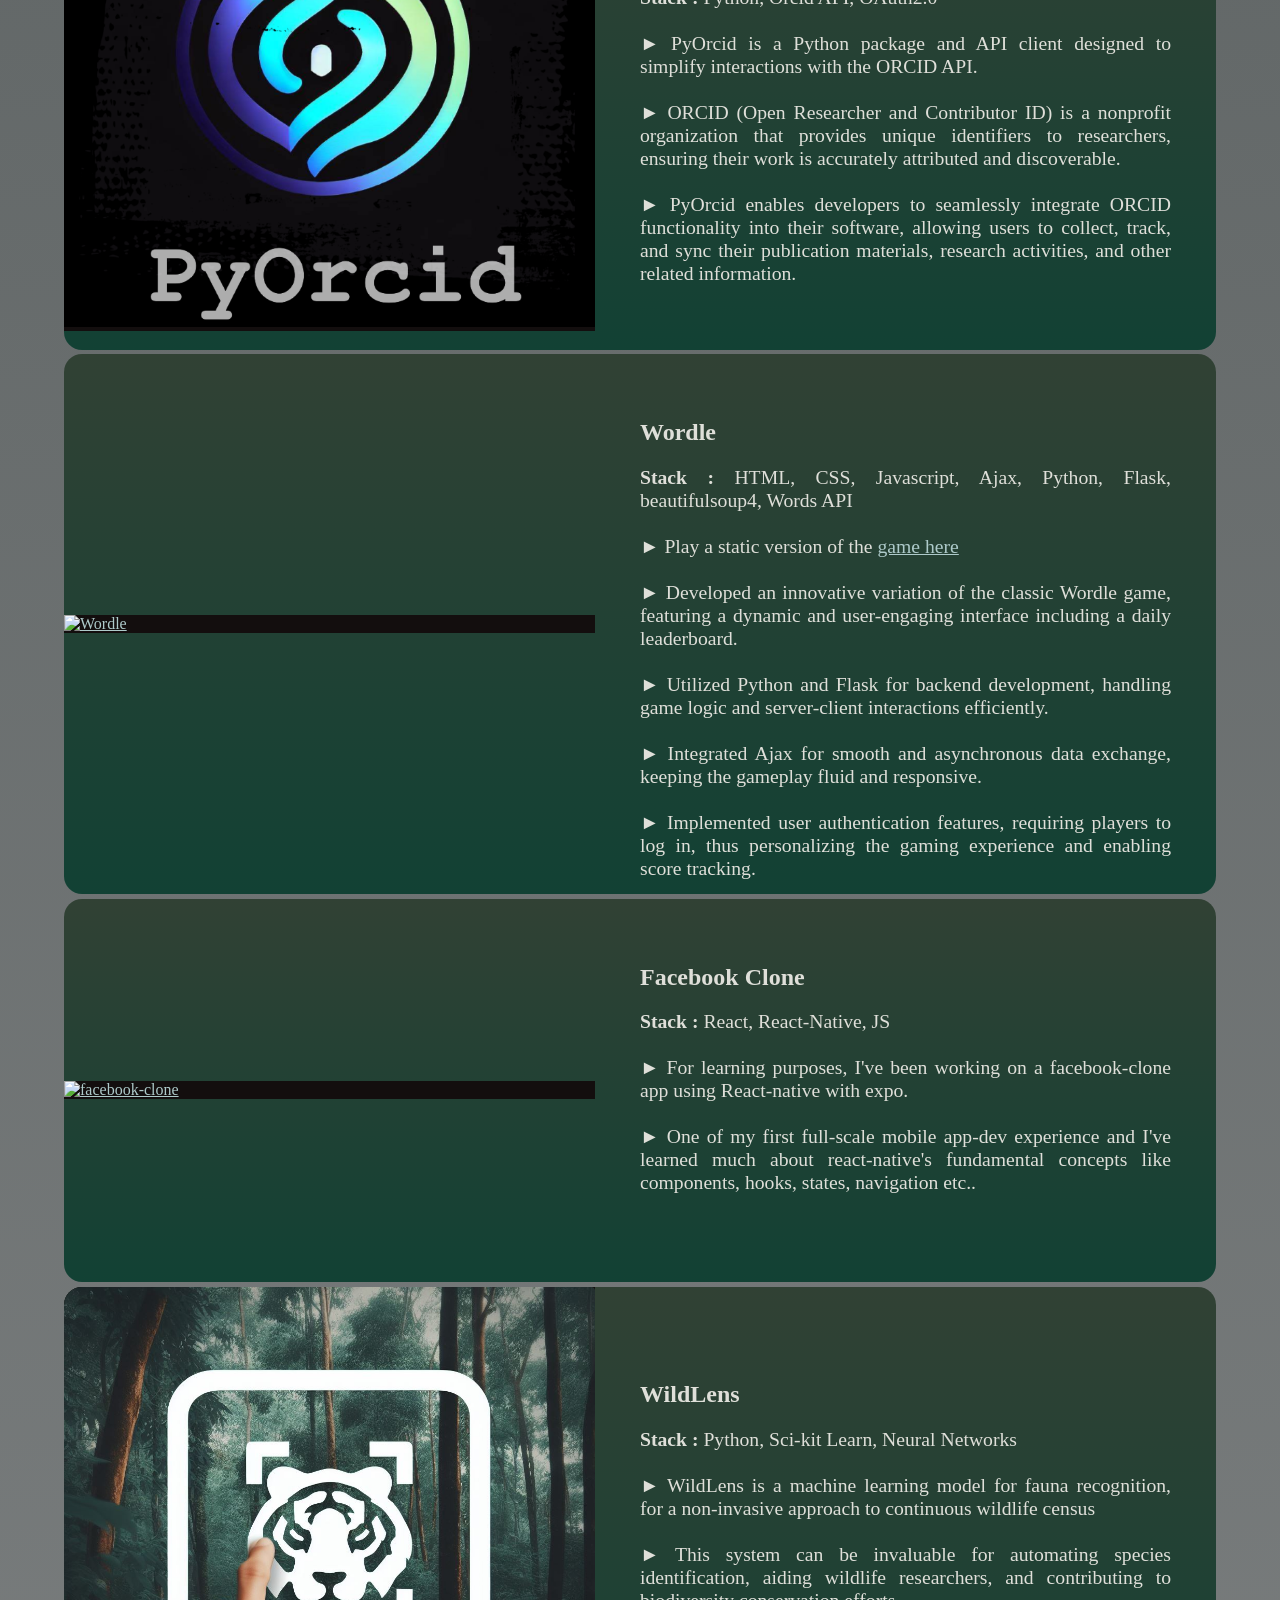
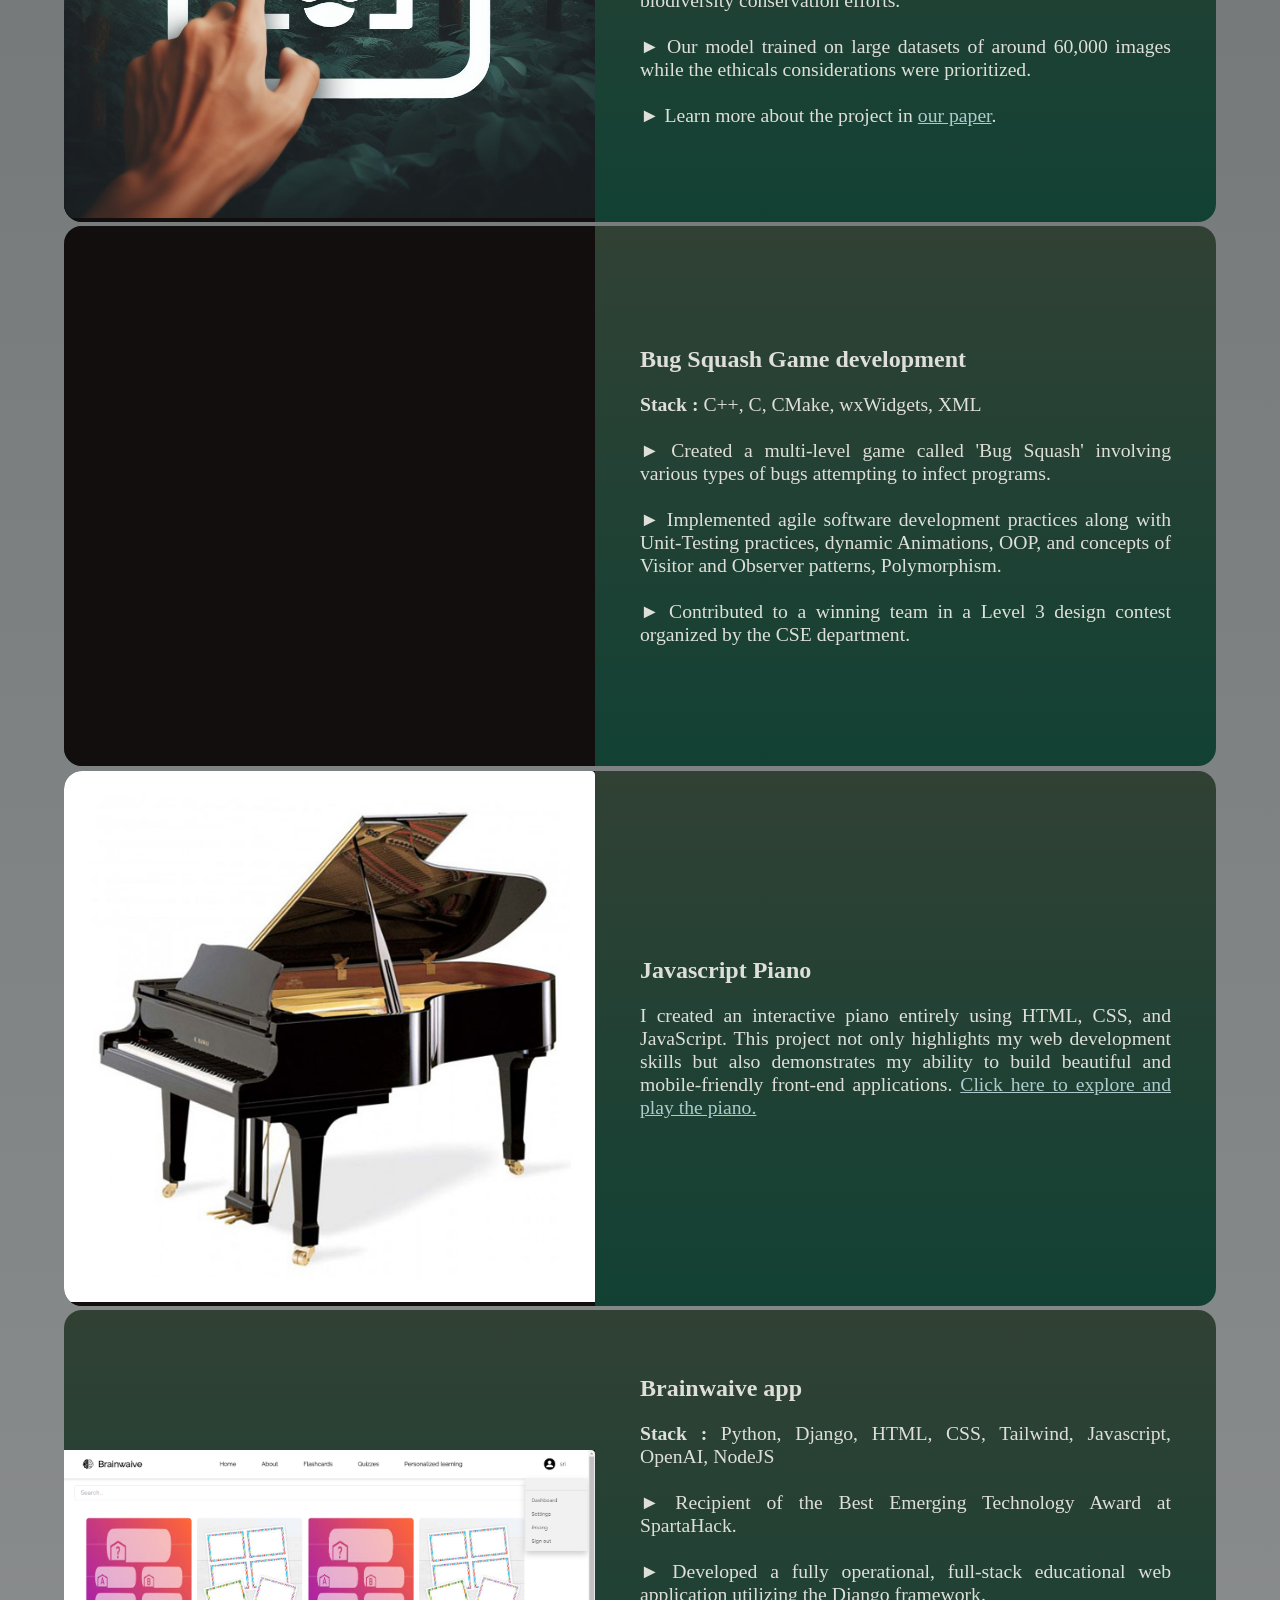
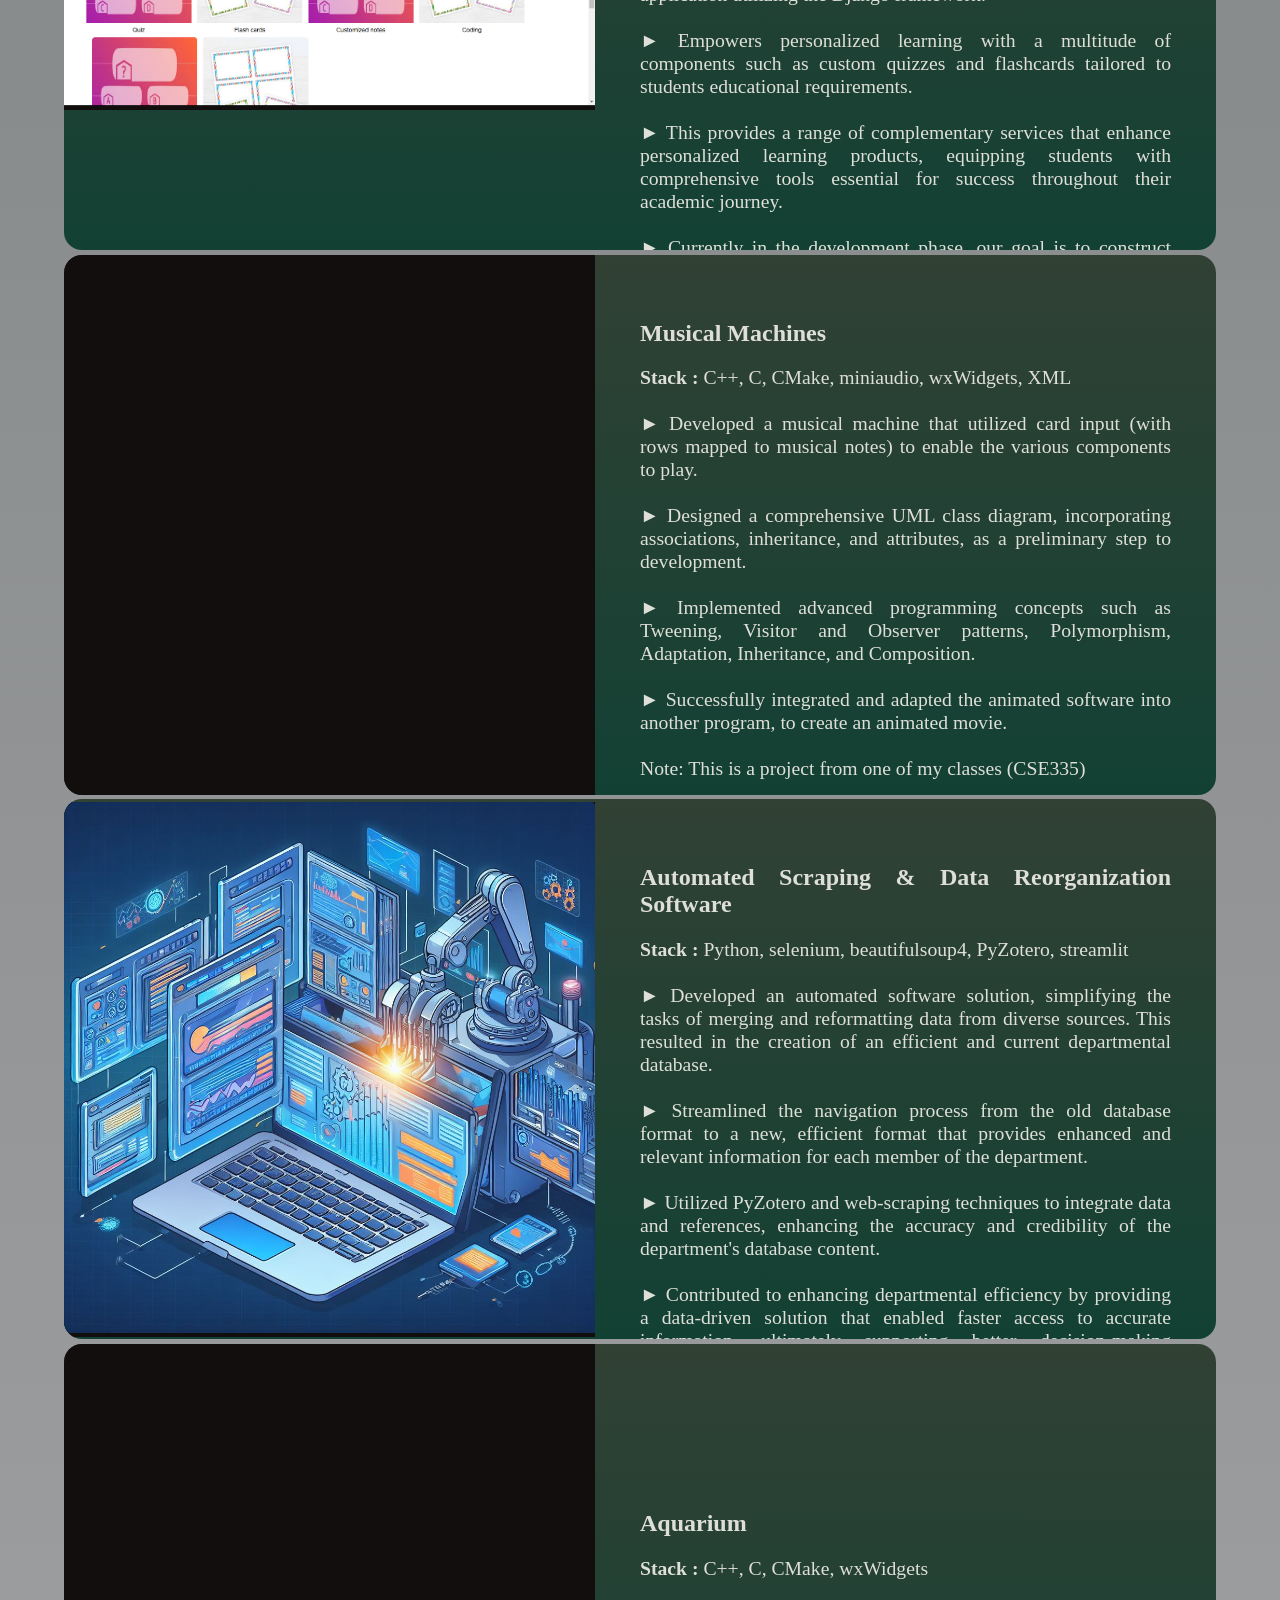
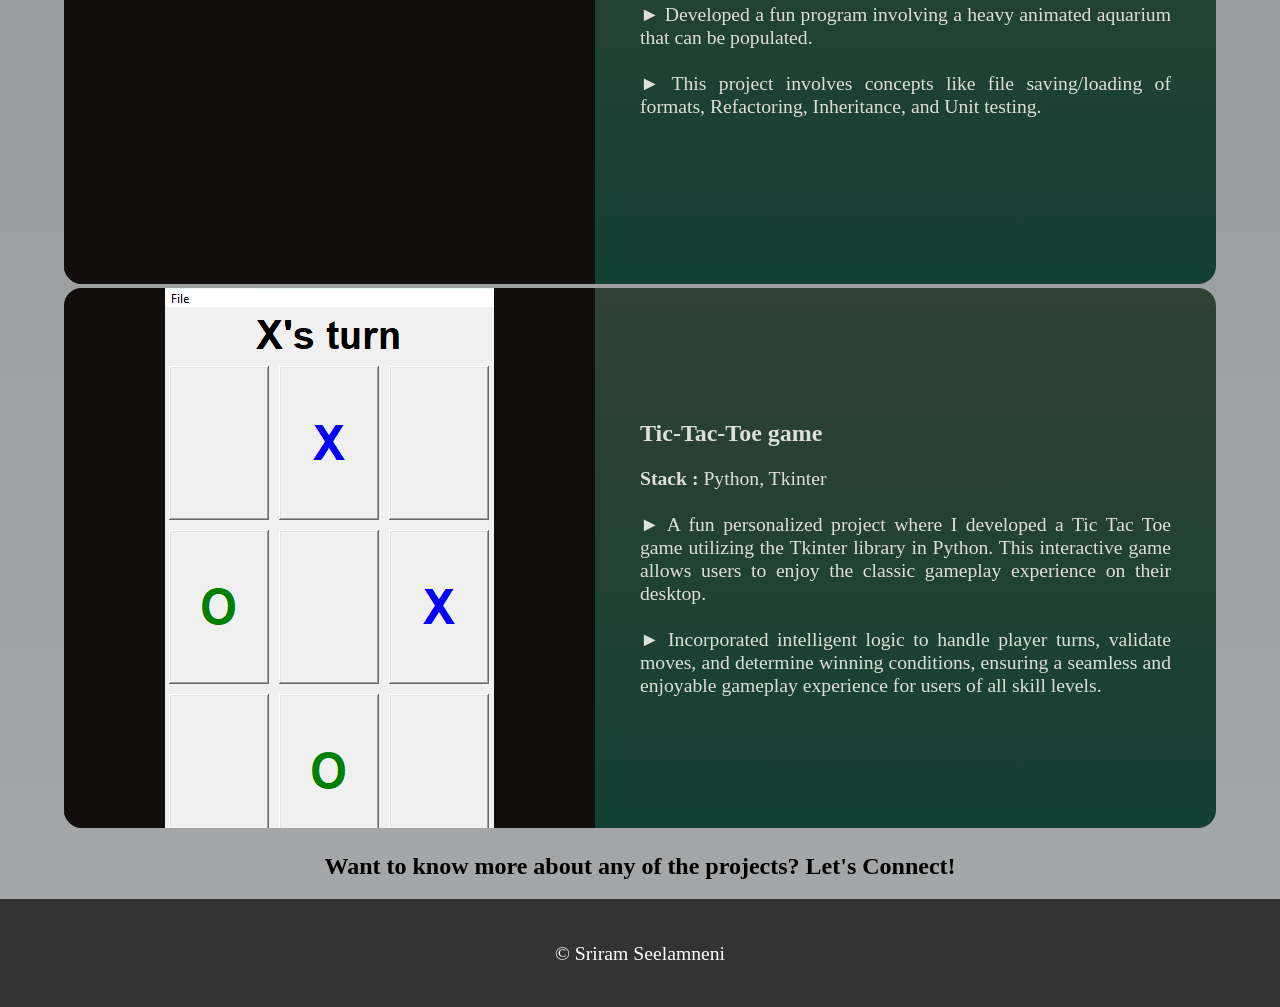
==== commit 8575dd64: "added EVA project" ====
--- a/projects.html
+++ b/projects.html
@@ -64,26 +64,29 @@
                 <h2>Below is a list of projects I worked on.</h2><br>
                 <p>Click an image or hyperlink in the description to learn more.</p>
             </div>
-
-            <div class="content-row" id="facebook-clone">
-                <div class="project-image">
-                    <a href="https://github.com/sri0606/facebook-clone" target="_blank">
-                        <img src="https://api.dogeniuson.com/img/Overview.webp" alt="facebook-clone" loading="lazy">
-                    </a>
-                </div>
-                <div class="project-description" id="facebook-clone">
-                    <h2>
-                        Facebook Clone
-                    </h2>
-                    <p>
-                        <strong>Stack :</strong>
-                        React, React-Native, JS<br><br>
-                        ► For learning purposes, I've been working on a facebook-clone app using React-native with expo.<br><br>
-                        ► One of my first full-scale mobile app-dev experience and I've learned much about react-native's fundamental concepts like components, hooks, states, navigation etc..<br><br>
+            <div class="content-row" id="eva">
+                <div class="project-image">
+                    <a href="https://github.com/TechSmith/CSE498-Spring2024" target="_blank">
+                        <img src="static/main/images/eva.jpeg" alt="eva" loading="lazy">
+                    </a>
+                </div>
+                <div class="project-description" id="eva">
+                    <h2>
+                        Enhanced Video Assistant (EVA)
+                    </h2>
+                    <p>
+                        <strong>Stack :</strong>
+                        ReactJS, Python, FastAPI, Docker, Azure, Ffmpeg, Vite, SQL<br><br>
+                        ► Developed a production-ready video assistant web app, EVA, as a part of capstone project which offers hybrid approach to video 
+                        editing. Utilized ffmpeg for robust video processing. <br><br>
+                        ► Designed with a user-centric approach, EVA can be used by content creators of all levels. It offers a streamlined experience in video editing and audio processing, requiring no prior editing expertise. <br><br>
+                        ► Integrated open-source machine learning models into workflow to enhance features: improve audio, give multi-layered
+                        feedback and condenses video to key moments.<br><br>
                     </p>
         
                 </div>
             </div>
+            
             <div class ="content-row" id="facespyder">
                 <div class="project-image">
                     <a href="https://github.com/sri0606/FaceSpyder" target="_blank">
@@ -151,6 +154,25 @@
         
                 </div>
                 
+            </div>
+            <div class="content-row" id="facebook-clone">
+                <div class="project-image">
+                    <a href="https://github.com/sri0606/facebook-clone" target="_blank">
+                        <img src="https://api.dogeniuson.com/img/Overview.webp" alt="facebook-clone" loading="lazy">
+                    </a>
+                </div>
+                <div class="project-description" id="facebook-clone">
+                    <h2>
+                        Facebook Clone
+                    </h2>
+                    <p>
+                        <strong>Stack :</strong>
+                        React, React-Native, JS<br><br>
+                        ► For learning purposes, I've been working on a facebook-clone app using React-native with expo.<br><br>
+                        ► One of my first full-scale mobile app-dev experience and I've learned much about react-native's fundamental concepts like components, hooks, states, navigation etc..<br><br>
+                    </p>
+        
+                </div>
             </div>
             <div class="content-row" id="WildLens">
                 <div class="project-image">
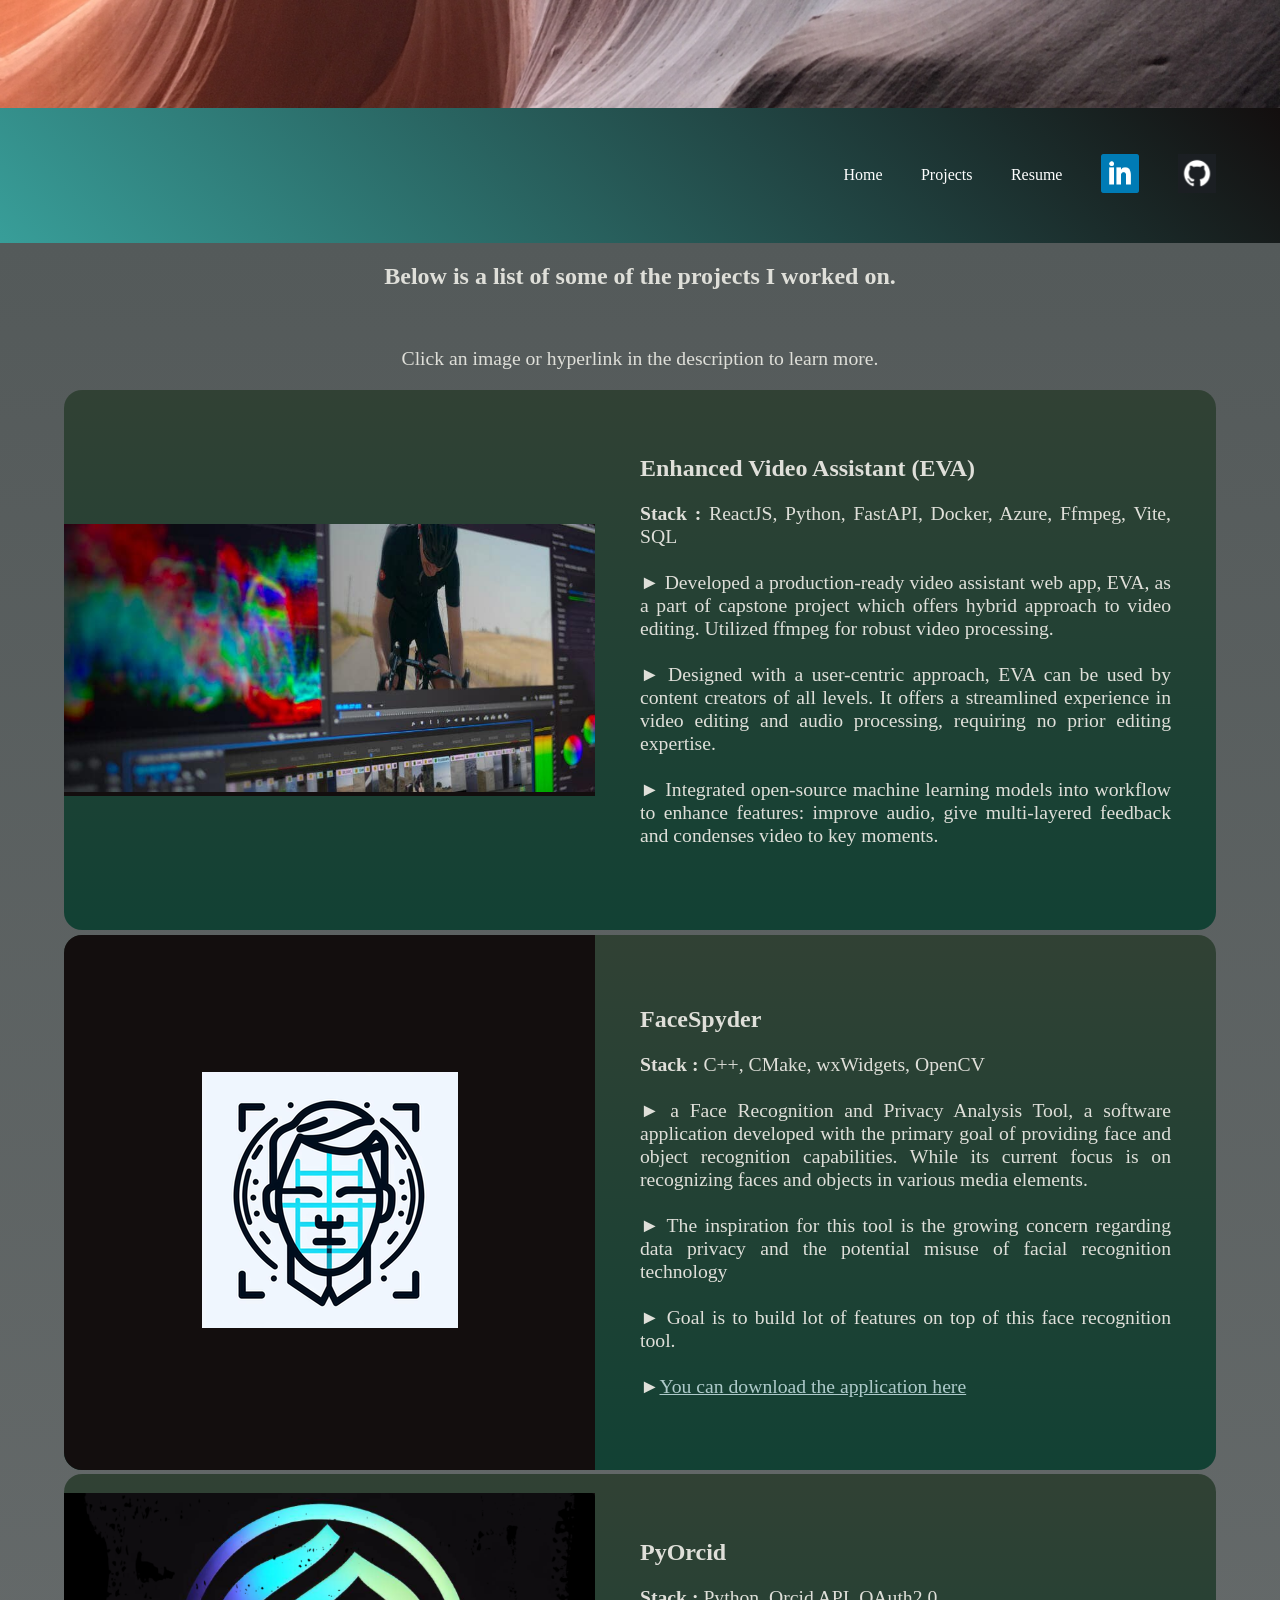
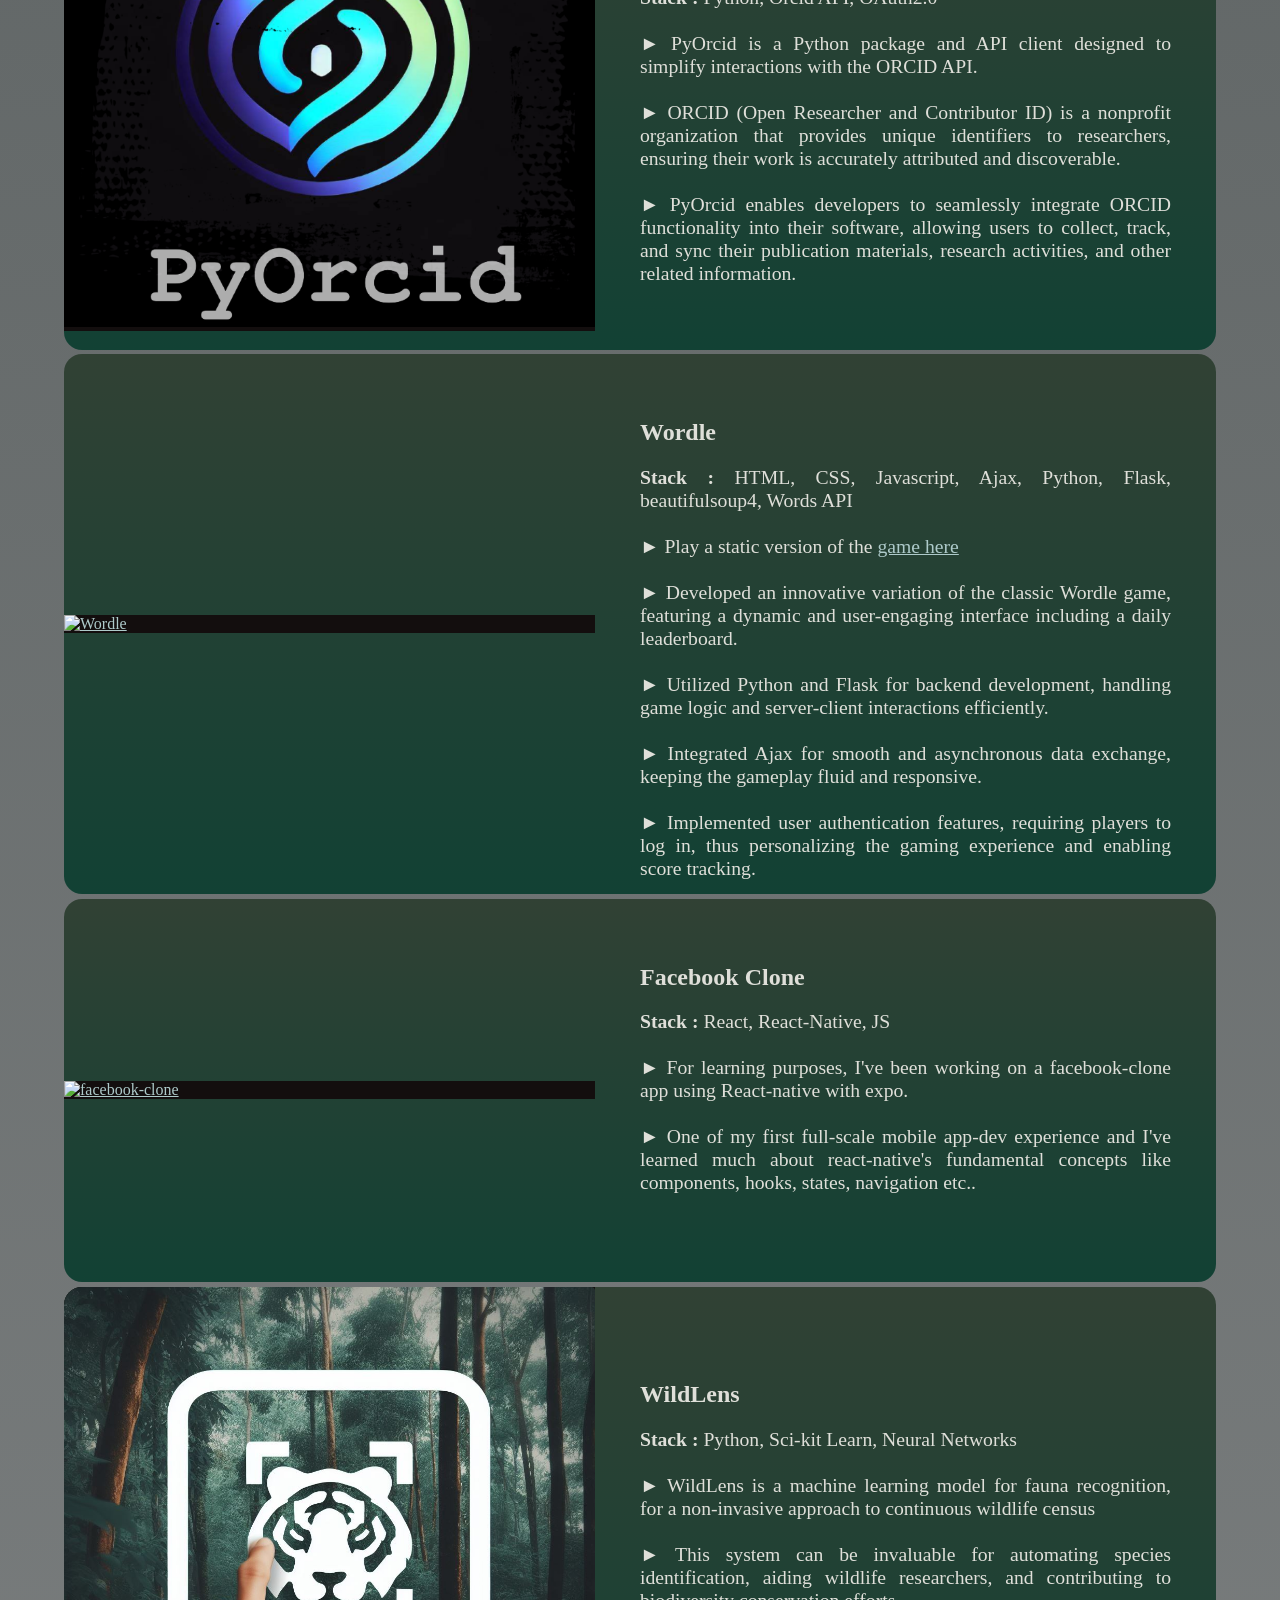
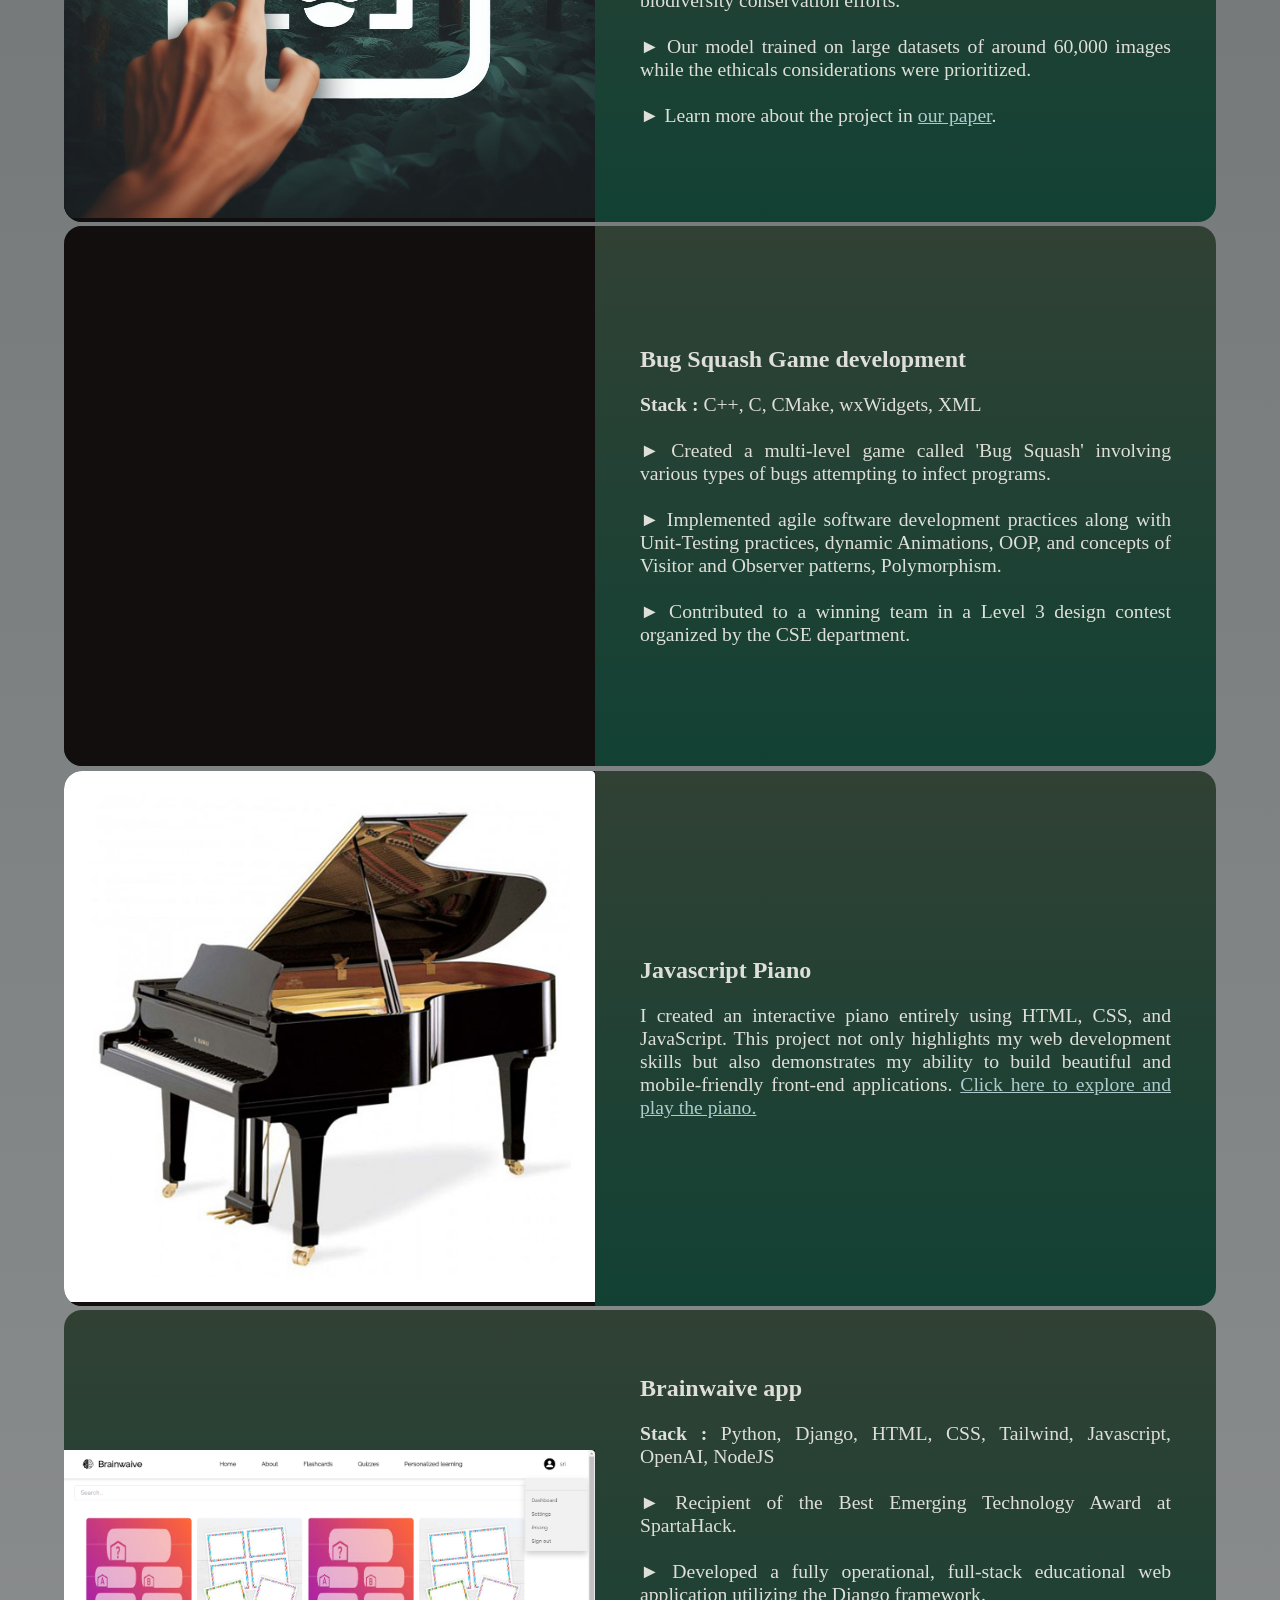
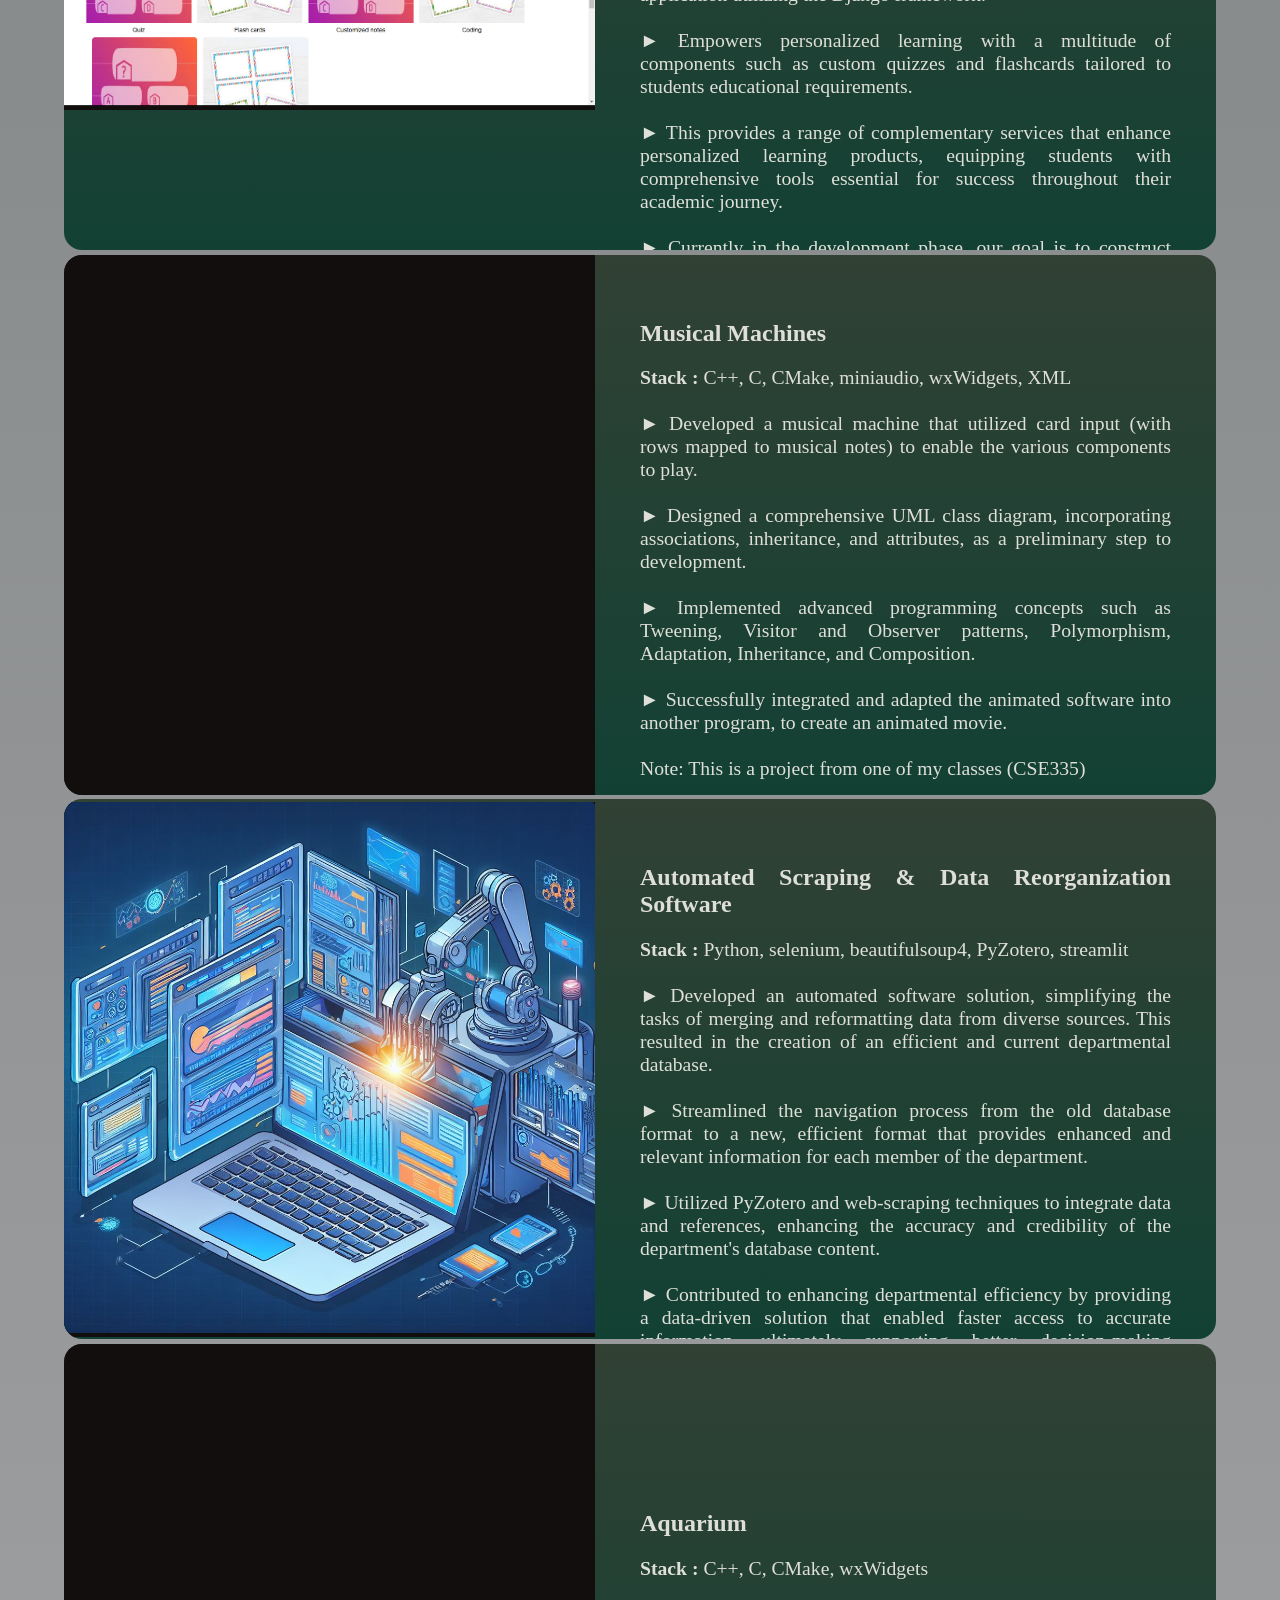
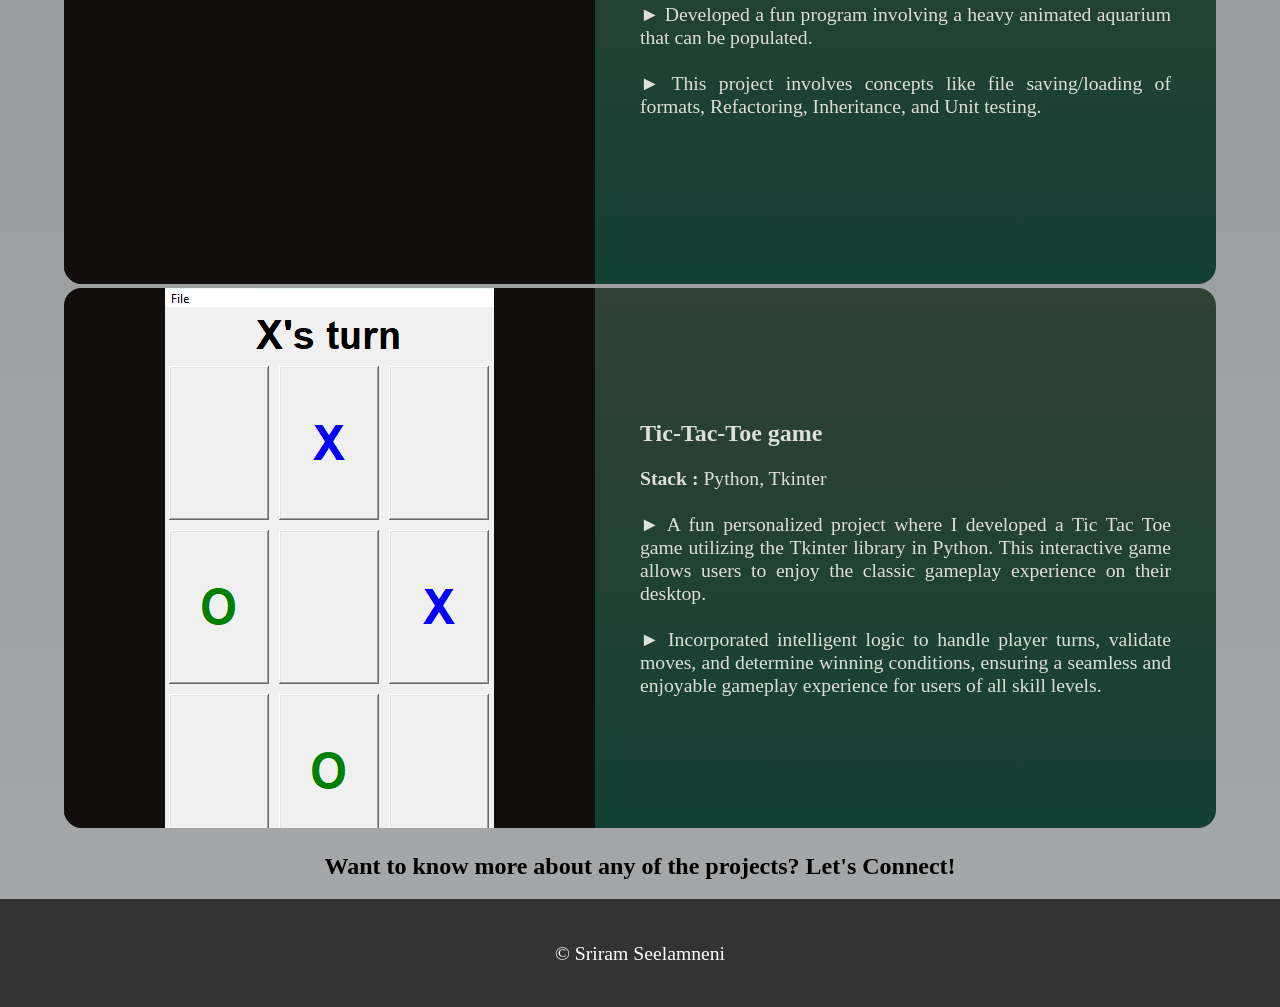
==== commit 1447d93e: "minor change" ====
--- a/projects.html
+++ b/projects.html
@@ -61,7 +61,7 @@
 
         <main class="main">
             <div class="content">
-                <h2>Below is a list of projects I worked on.</h2><br>
+                <h2>Below is a list of some of the projects I worked on.</h2><br>
                 <p>Click an image or hyperlink in the description to learn more.</p>
             </div>
             <div class="content-row" id="eva">
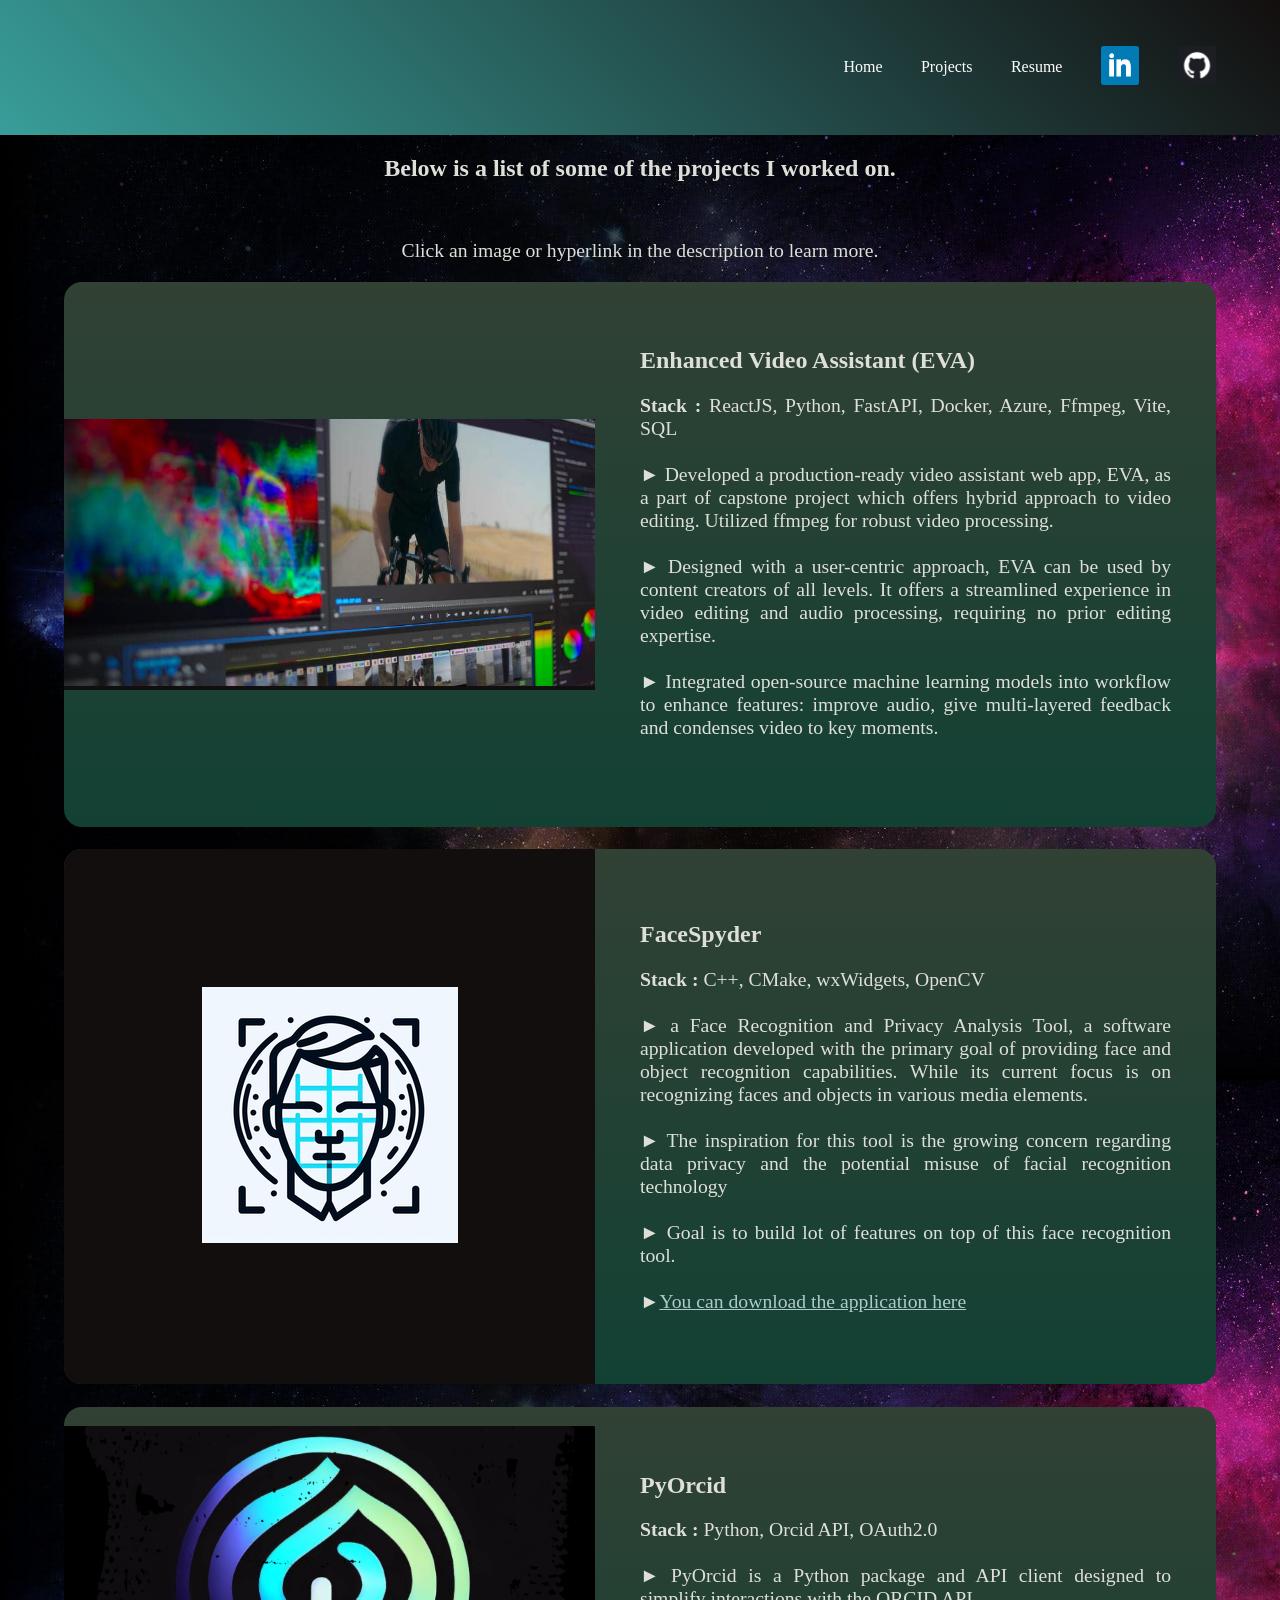
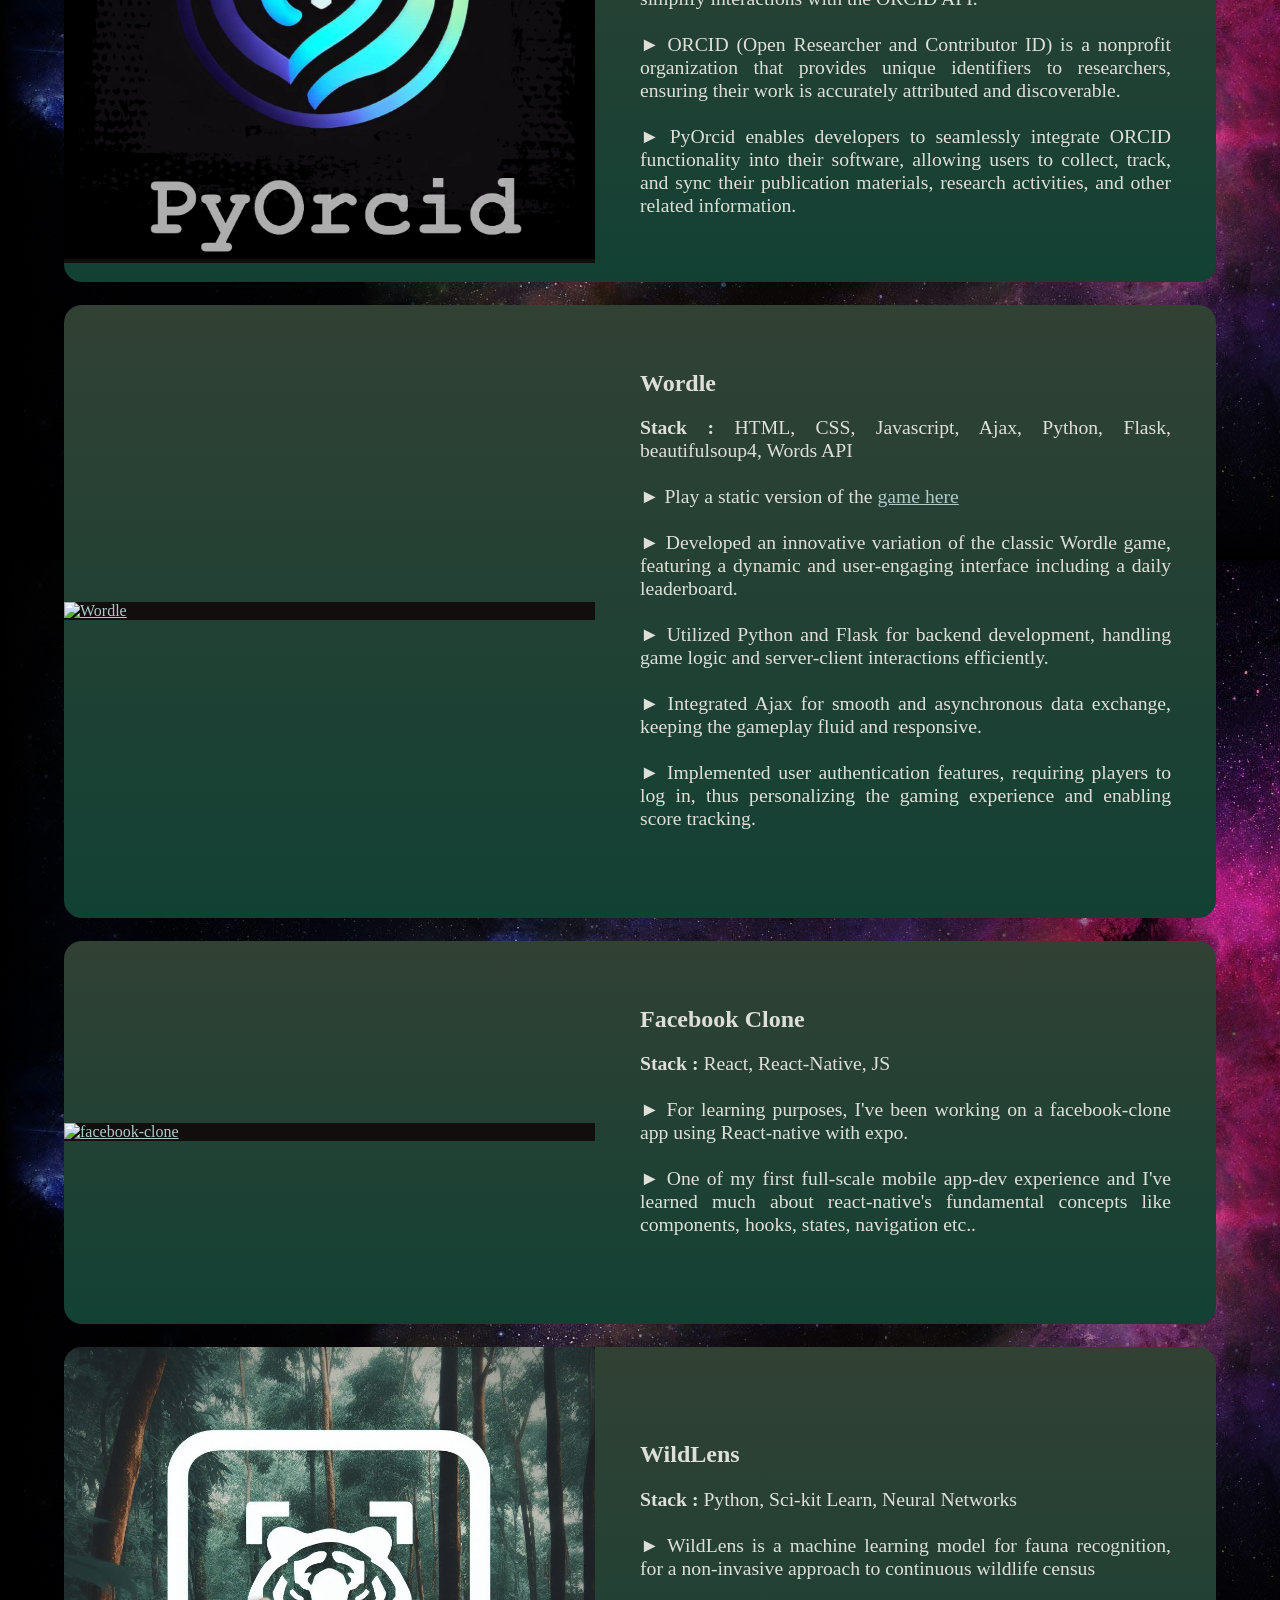
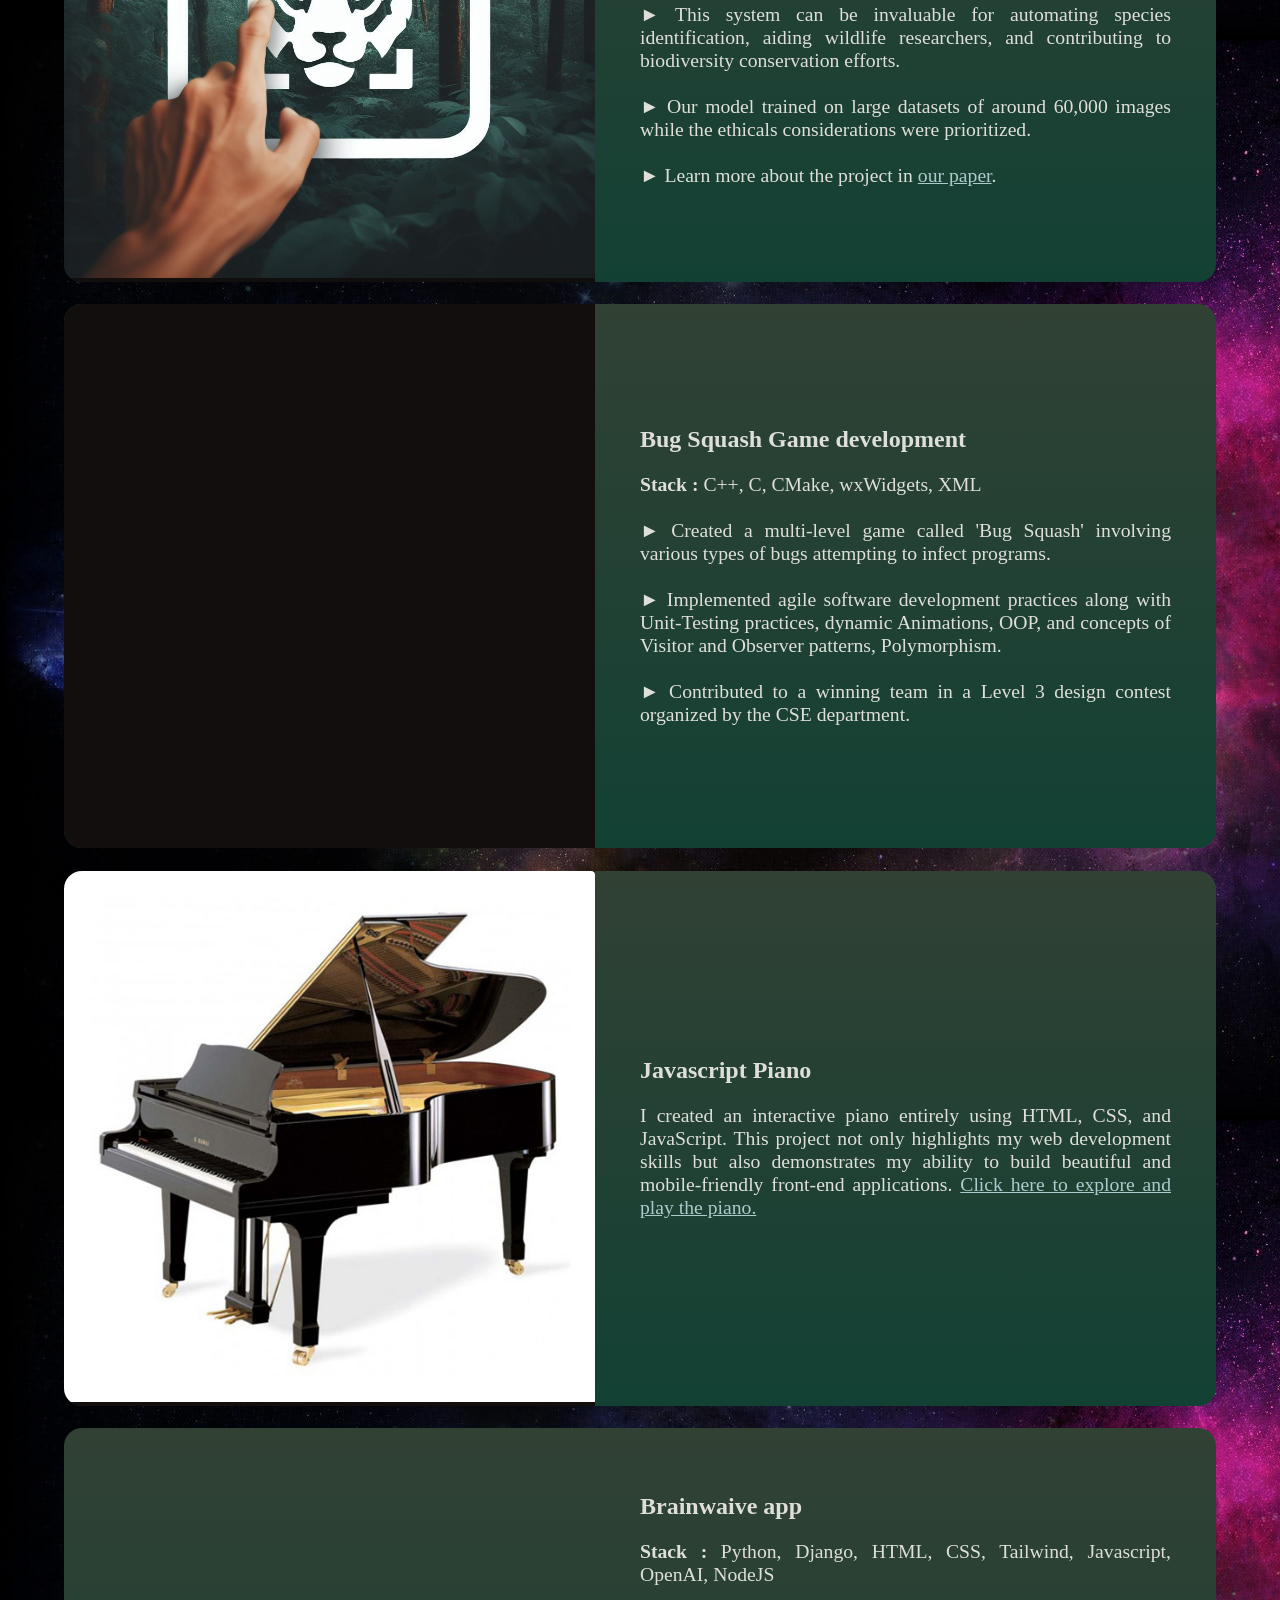
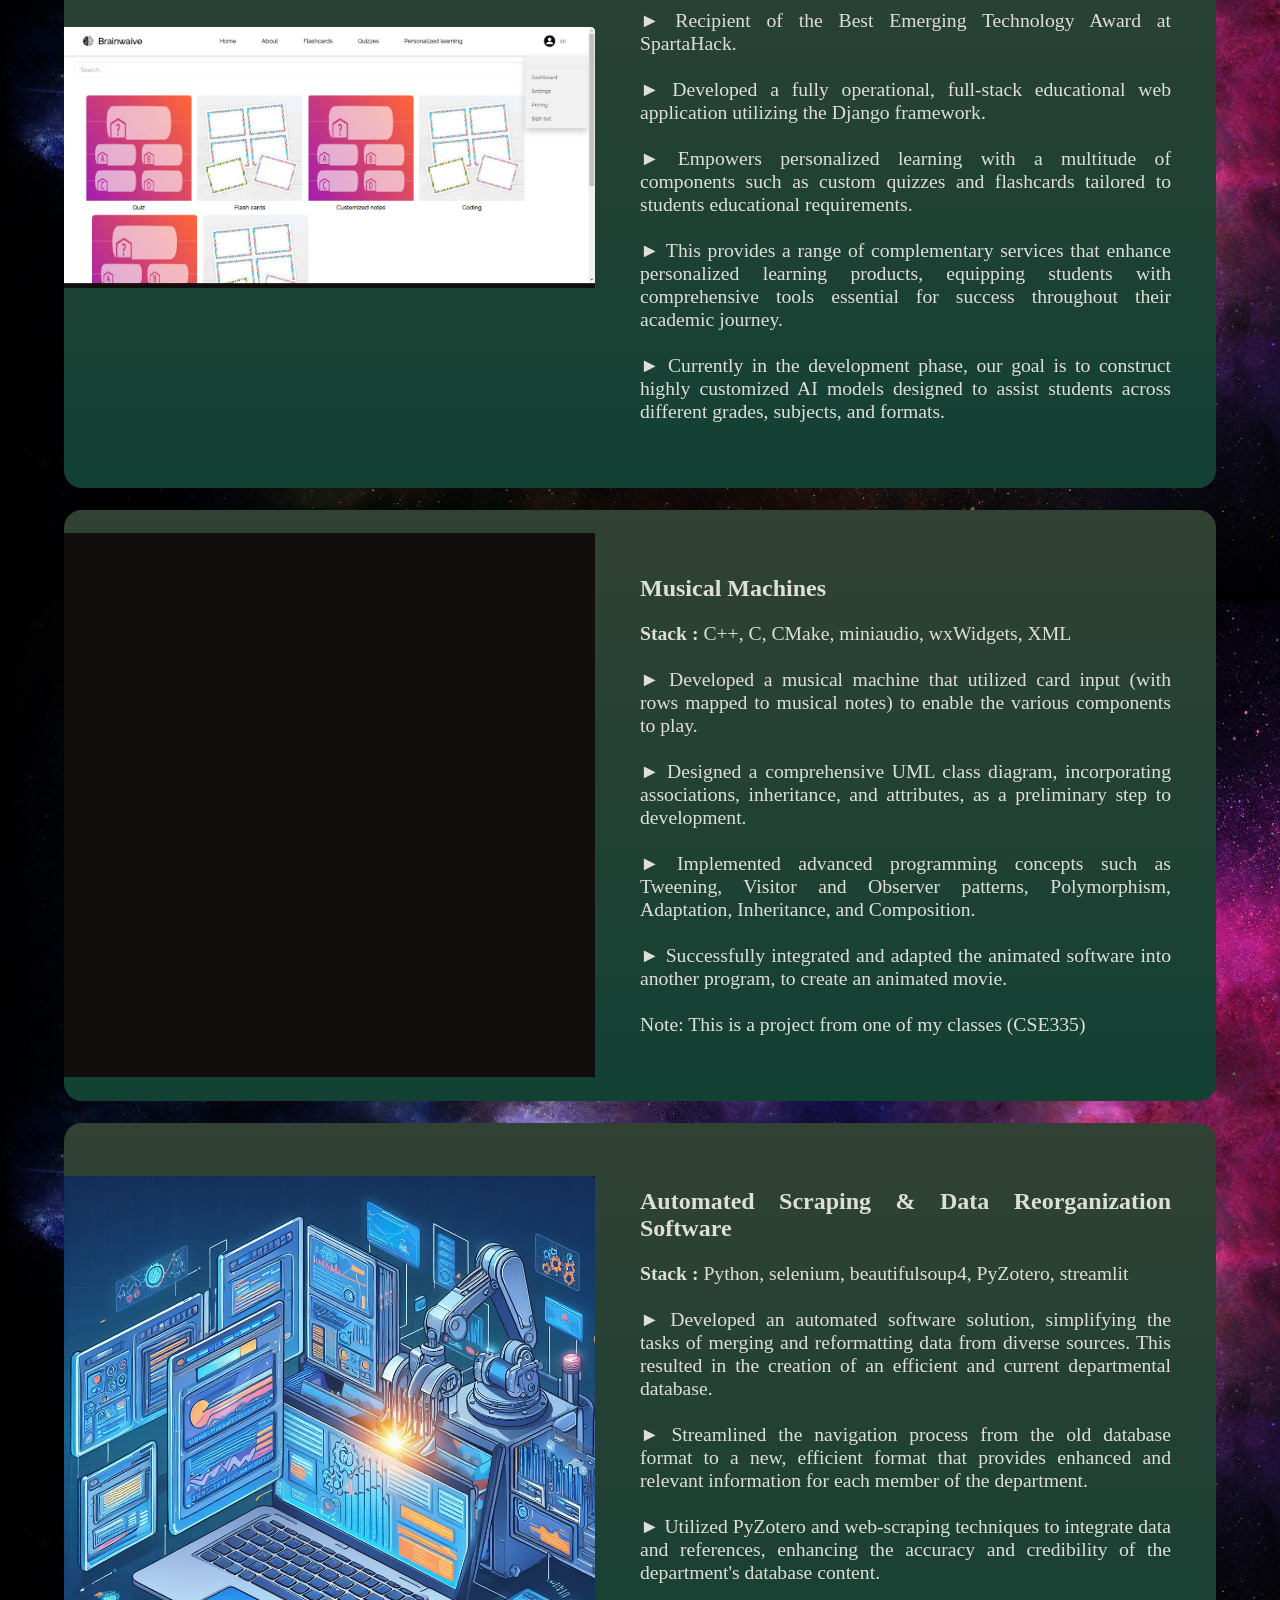
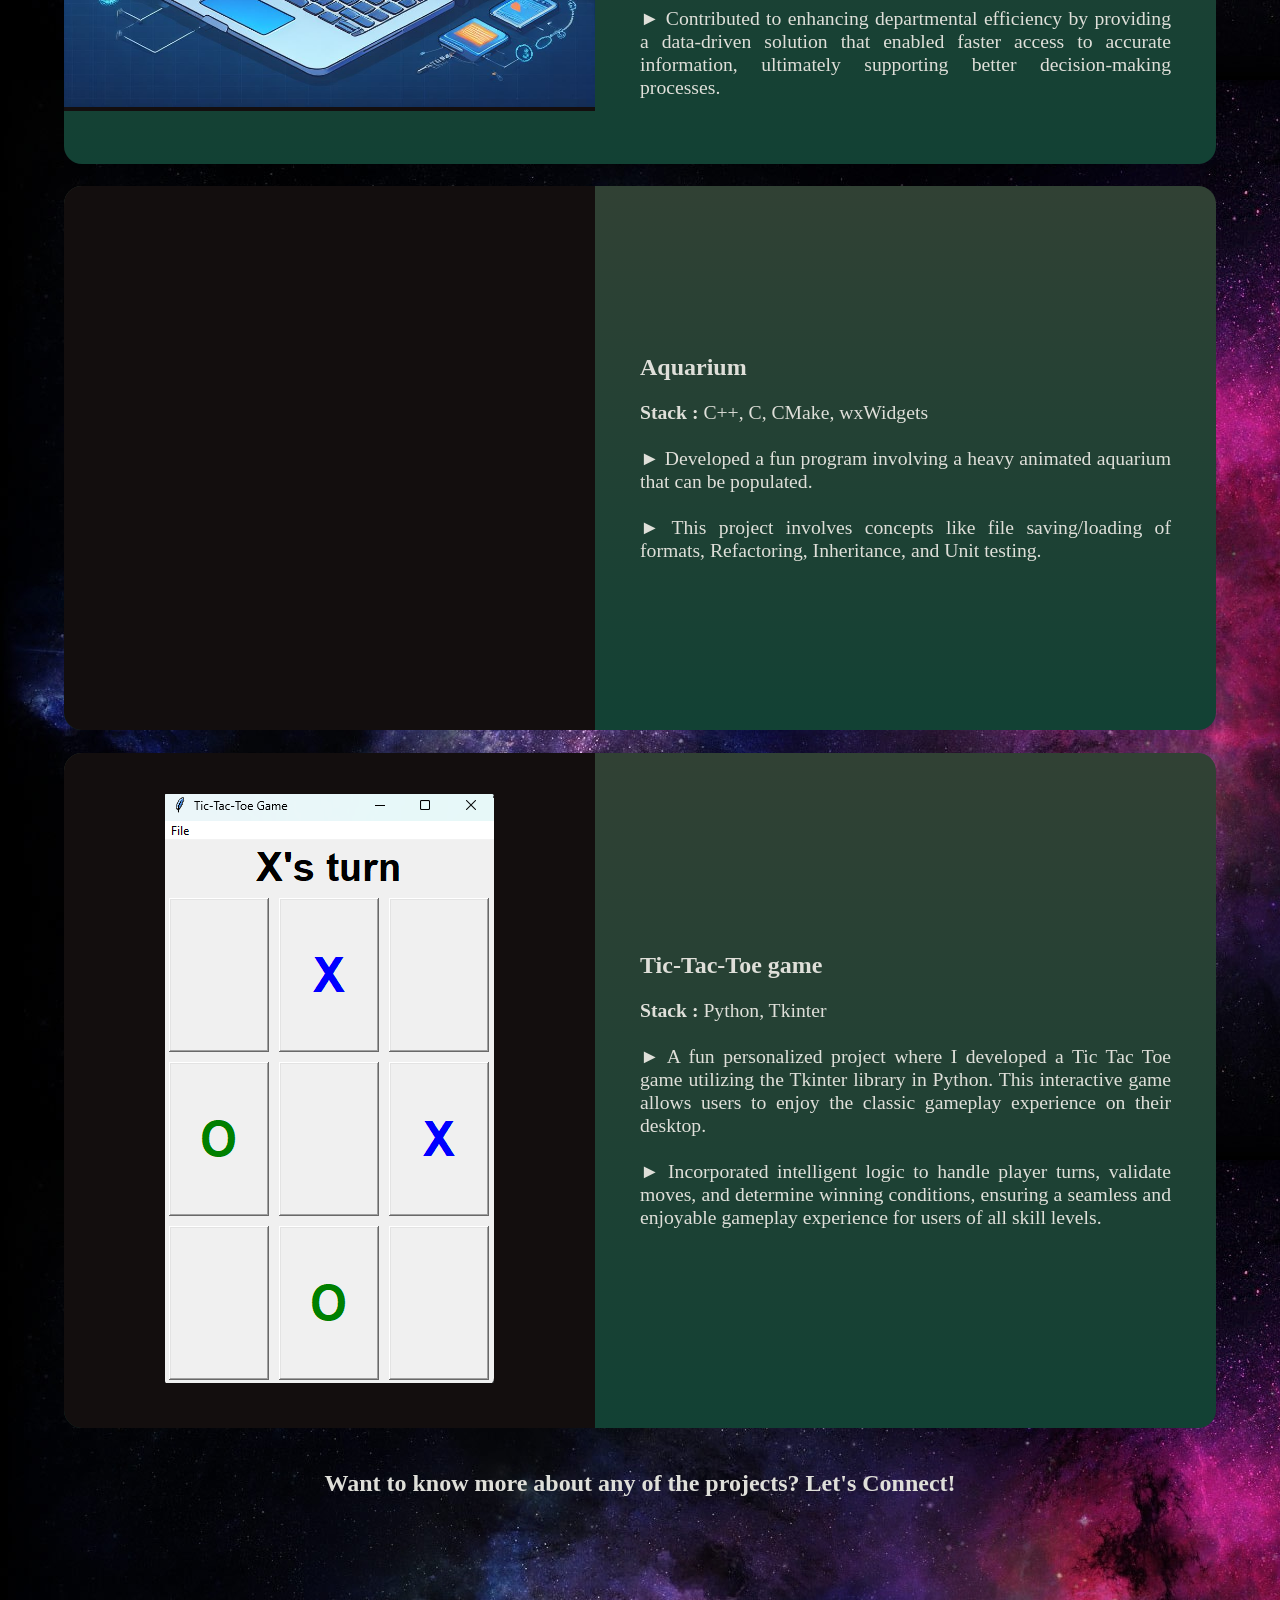
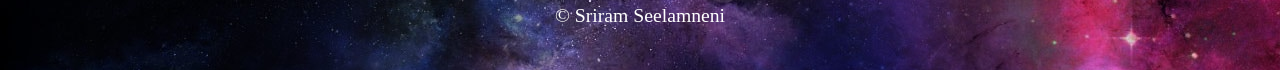
==== commit 7277dce6: "major stylinga nd conetnt updates" ====
--- a/projects.html
+++ b/projects.html
@@ -21,9 +21,9 @@
         <link rel="manifest" href="static/favicon/site.webmanifest">
     </head>
     <body class="body">
-        <header class="header">
+        <!-- <header class="header">
             
-        </header>
+        </header> -->
 
         <nav class="navbar">
             <div class="navbar-left">
@@ -342,7 +342,7 @@
                 
             </div>
 
-            <div class="content" style="color:black">
+            <div class="content">
                 <h2>Want to know more about any of the projects? Let's Connect!</h2>
             </div>
         </main>
--- a/static/main/css/header.css
+++ b/static/main/css/header.css
@@ -3,6 +3,7 @@
 {
     margin: 0;
     padding: 0;
+    background-image:url("../images/homemainbg.jpg") ;
 }
 .header {
     width: 100%;
--- a/static/main/css/navbar.css
+++ b/static/main/css/navbar.css
@@ -133,4 +133,30 @@
   .dropdown-nav-link:hover {background-color: #312f2f;}
   
   /* Show the dropdown menu (use JS to add this class to the .dropdown-content container when the user clicks on the dropdown button) */
-  .show {display:block;}+  .show {display:block;}
+
+
+  /* HOME PAGE */
+  .nav-buttons-home {
+    display: flex;
+    justify-content: space-between;
+    gap:1%;
+    width:100%;
+    margin-top:2vh;
+}
+
+.nav-button-home {
+    text-decoration: none;
+    color: #ffffff;
+    background-color: #1b1b1b;
+    padding: 3%;
+    border-radius: 2vh;
+    transition: background-color 0.3s ease;
+    
+}
+
+.nav-button-home:hover {
+    background-color: #70757a;
+    color: #fff;
+}
+
--- a/static/main/css/main.css
+++ b/static/main/css/main.css
@@ -1,9 +1,11 @@
 /* Block */
 .main {
-    padding: 3vw;
-    background: linear-gradient(#8f8e91,#cbcdd3);
+    /* padding: 1vw; */
+    /* background: linear-gradient(#0f0e0e,#24262b); */
+    /* background-color: #24262b; */
     color: aliceblue;
 }
+
 a{
     color:#aecaca;
     text-decoration: none;
@@ -13,6 +15,12 @@
 }
 h1,.h1{
     font-size:calc(24px+1.2vw) ;
+}
+h2,.h2{
+    font-size:calc(24px+1vw) ;
+}
+h2.achievement-title a {
+    font-size: calc(24px + 0.8vw);
 }
 /* Element */
 .content{
@@ -28,40 +36,72 @@
     margin-left: 12%;
     margin-top: -10%;
 }
-.content-row {
+.content-row-home {
     display: flex;
     flex-direction: row;
-    max-height: 75vh;
-    max-width: 95vw;
-    margin: 0 auto;
+    height: 100%;
+    width: 100%;
+    /* margin: 0 auto; */
     overflow: hidden;
     align-items: center;
-    border-radius: 2vh;
-    background: linear-gradient(rgb(65, 55, 23),#2a3147);
+    /* border-radius: 2vh; */
+    /* background: linear-gradient(rgb(65, 55, 23),#2a3147); */
+    background-color:black;
 }
 
 /* Element Modifier */
-.left-column {
+.left-column-home {
     flex: 1;
     overflow: hidden;
 }
 
-.left-column img {
-    width: 100%;
-    height: 100%;
+.left-column-home img {
+    width: 100%;
+    height: 100vh;
     object-fit: cover;
     border-top-right-radius :4px ;
 }
 
-.right-column {
+.right-column-home {
     flex: 1;
     padding: 5vh;
-    overflow-y: auto;
+    width: 100%;
+    height: 93vh;
+    overflow: hidden;
     text-align: justify;
-    max-height: 60vh;
-    width:50%;
-}
-
+    background-image:url("../images/homebg1.jpg") ;
+    background-repeat: no-repeat;
+    background-size: cover;
+}
+
+.about-me-list{
+    display: flex;
+    flex-direction: column;
+}
+.about-me-element{
+    display: flex;
+    flex-direction: row;
+    gap:2%;
+    align-items: center;
+    margin-bottom: 1vh;
+    padding: 1vh;
+    background: linear-gradient(rgb(65, 55, 23),#060811);
+    border-radius: 1.5vh;
+}
+.about-me-element-date {
+    margin-left: auto;
+    color: grey;
+    font-weight: bold;
+}
+.about-me-container{
+    padding: 5vh;
+    text-align: justify;
+    height: auto;
+    background: linear-gradient(rgb(65, 55, 23),#2a3147);
+    margin-left:6vh;
+    margin-right:6vh;
+    border-radius: 2vh;
+}
 /* Block Modifier */
 .h1 {
     text-align: center;
@@ -72,62 +112,155 @@
     margin-top: 5vh;
 }
 
+.achievements-container{
+    /* background-color: #060811; */
+    padding: 2vh;
+    margin-top: 3vh;
+    border-radius: 2vh;
+}
+.achievement-header{
+    text-align: center;
+    /* font-size: 2vw; */
+    margin-bottom: 1vh;
+}
+.achievements{
+    padding: 2vh;
+    background: linear-gradient(rgb(65, 55, 23),#060811);
+    margin-top: 1vh;
+    margin-bottom: 1vh;
+    border-radius: 1.5vh;
+}
+.achievement-title{
+    text-align: center;
+    font-size: 1.5vw;
+    margin-bottom: 1vh;
+}
+
+.achievement-title a {
+    color: #007BFF; /* Change the color of the text */
+    font-weight: bolder;
+    text-decoration: none; /* Remove the underline */
+    transition: color 0.3s ease; /* Add a transition effect when the color changes */
+}
+
+.achievement-title a:hover {
+    color: #0056b3; /* Change the color of the text when hovered */
+    text-decoration: underline; /* Add underline when hovered */
+}
+.acheievement-media{
+    width: 100%;
+    height: auto;
+    display: flex;
+    flex-direction: row;
+    align-items: center;
+}
+
+.achievement-image{
+    flex: 1;
+    height: 50vh;
+    justify-content:space-between;
+}
+.achievement-image img{
+    width: 100%;
+    height: 50vh;
+    object-fit: scale-down;
+    overflow: hidden;
+    border-radius: 2vh ;
+}
+
+.my-name {
+    position: relative;
+    color: hsl(0, 6%, 62%);
+    font-weight: bold;
+    letter-spacing: 0.15vw;
+    overflow: hidden;
+    border-right: 1% solid hsl(0, 0%, 80%);
+    white-space: nowrap;
+    animation: typewriter 4s steps(44) 1s 1 normal both,
+      blinkTextCursor 500ms infinite;
+  }
+  .my-name.active {
+    animation: typewriter 4s steps(44) 1s 1 normal both,
+      blinkTextCursor 500ms infinite;
+  }
+  @keyframes typewriter {
+    from {
+      width: 0;
+    }
+    to {
+      width: 100%;
+    }
+  }
+  @keyframes blinkTextCursor {
+    from {
+      border-right-color: hsl(0, 0%, 80%);
+    }
+    to {
+      border-right-color: transparent;
+    }
+  }
 /* Media Query Modifier */
 @media screen and (max-width: 650px) {
 
     .main{
         padding: 0;
     }
-    .content-row {
+    .content-row-home {
         flex-direction: column;
-        max-height: unset;
         max-width: 100%;
         margin: 0 auto;
+        height:auto;
         margin-bottom: 1vh;
-    }
-
-    .right-column {
-        padding: 0%;
-        left:0;
     }
     
     /* Element Modifier */
-    .left-column {
+    .left-column-home {
         flex: 1;
         overflow: hidden;
         width: 100%;
     }
 
-    .left-column img {
+    .left-column-home img {
         max-width: 100%;
         height: 50vh;
         object-fit: cover;
     }
-    .right-column {
+    .right-column-home {
         flex: 1;
         padding: 3vh;
-        overflow-y: auto;
         text-align: justify;
-        max-height: 50vh;
+        height: auto;
         width:92%;
     }
+    .achievement-image{
+        flex: 1;
+        height: 50vh;
+        
+    }
+    .achievement-image img{
+        width: 100%;
+        height: 50vh;
+        object-fit:scale-down;
+        overflow: hidden;
+        border-radius: 2vh ;
+    }
 }
 /* Firefox */
-.right-column {
+.right-column-home {
     scrollbar-width: thin;
     scrollbar-color: #3b6c81 #1f1f1f;
   }
 
   /* Chrome, Edge, and Safari */
-  .right-column::-webkit-scrollbar {
+  .right-column-home::-webkit-scrollbar {
     width: 0.8vw;
   }
 
-  .right-column::-webkit-scrollbar-track {
+  .right-column-home::-webkit-scrollbar-track {
     background: inherit;
   }
 
-  .right-column::-webkit-scrollbar-thumb {
+  .right-column-home::-webkit-scrollbar-thumb {
     background-color: #0b0f0f;
     border-radius: 2vh;
     border: 0.2vw ridge #6b4d1f;
--- a/static/main/css/project.css
+++ b/static/main/css/project.css
@@ -1,6 +1,11 @@
 /* Block */
 .main {
-    background: linear-gradient( #545a5a,#a5a6a7);
+    /* background: linear-gradient( #545a5a,#a5a6a7); */
+    color:white; 
+}
+.body{
+    background-image:url("../images/projectmainbg.jpg") ;
+    
 }
 .navbar {
     background: linear-gradient(45deg, #389e99,#130e0e);
@@ -30,14 +35,14 @@
 .content-row {
     display: flex;
     flex-direction: row;
-    max-height: 60vh;
+    max-height: 75vh;
     max-width: 90vw;
     margin: 0 auto;
     overflow: hidden;
     align-items: center;
     background: linear-gradient(#314134,#124134);
     color: rgb(223, 223, 217);
-    margin-bottom: 0.5vh;
+    margin-bottom: 2.5vh;
     border-radius: 2vh;
     /* border-top-left-radius: 2vh; */
 }
@@ -69,7 +74,7 @@
     padding: 5vh;
     overflow-y: auto;
     text-align: justify;
-    max-height: 50vh;
+    max-height: 90%;
     width:50%;
 }
 
@@ -88,7 +93,7 @@
         max-height: 100vh;
         max-width: 100%;
         margin: 0 auto;
-        margin-bottom: 1vh;
+        margin-bottom: 3vh;
     }
 
     .project-description {
--- a/static/main/css/footer.css
+++ b/static/main/css/footer.css
@@ -1,12 +1,12 @@
 /* Settings/Variables */
 :root {
-    --footer-bg-color: #333;
+    --footer-bg-color: #24262b;
     --footer-text-color: #fff;
 }
 
 .footer {
-    background-color: var(--footer-bg-color);
-    color: var(--footer-text-color);
+    /* background-color: var(--footer-bg-color); */
+    /* color: var(--footer-text-color); */
     text-align: center;
     display: flex;
     justify-content: center;
@@ -14,5 +14,7 @@
     width: 100%;
     height: 12vh;
     bottom: 0;
+    color:white;
+    margin-top: 5vh;
 }
 
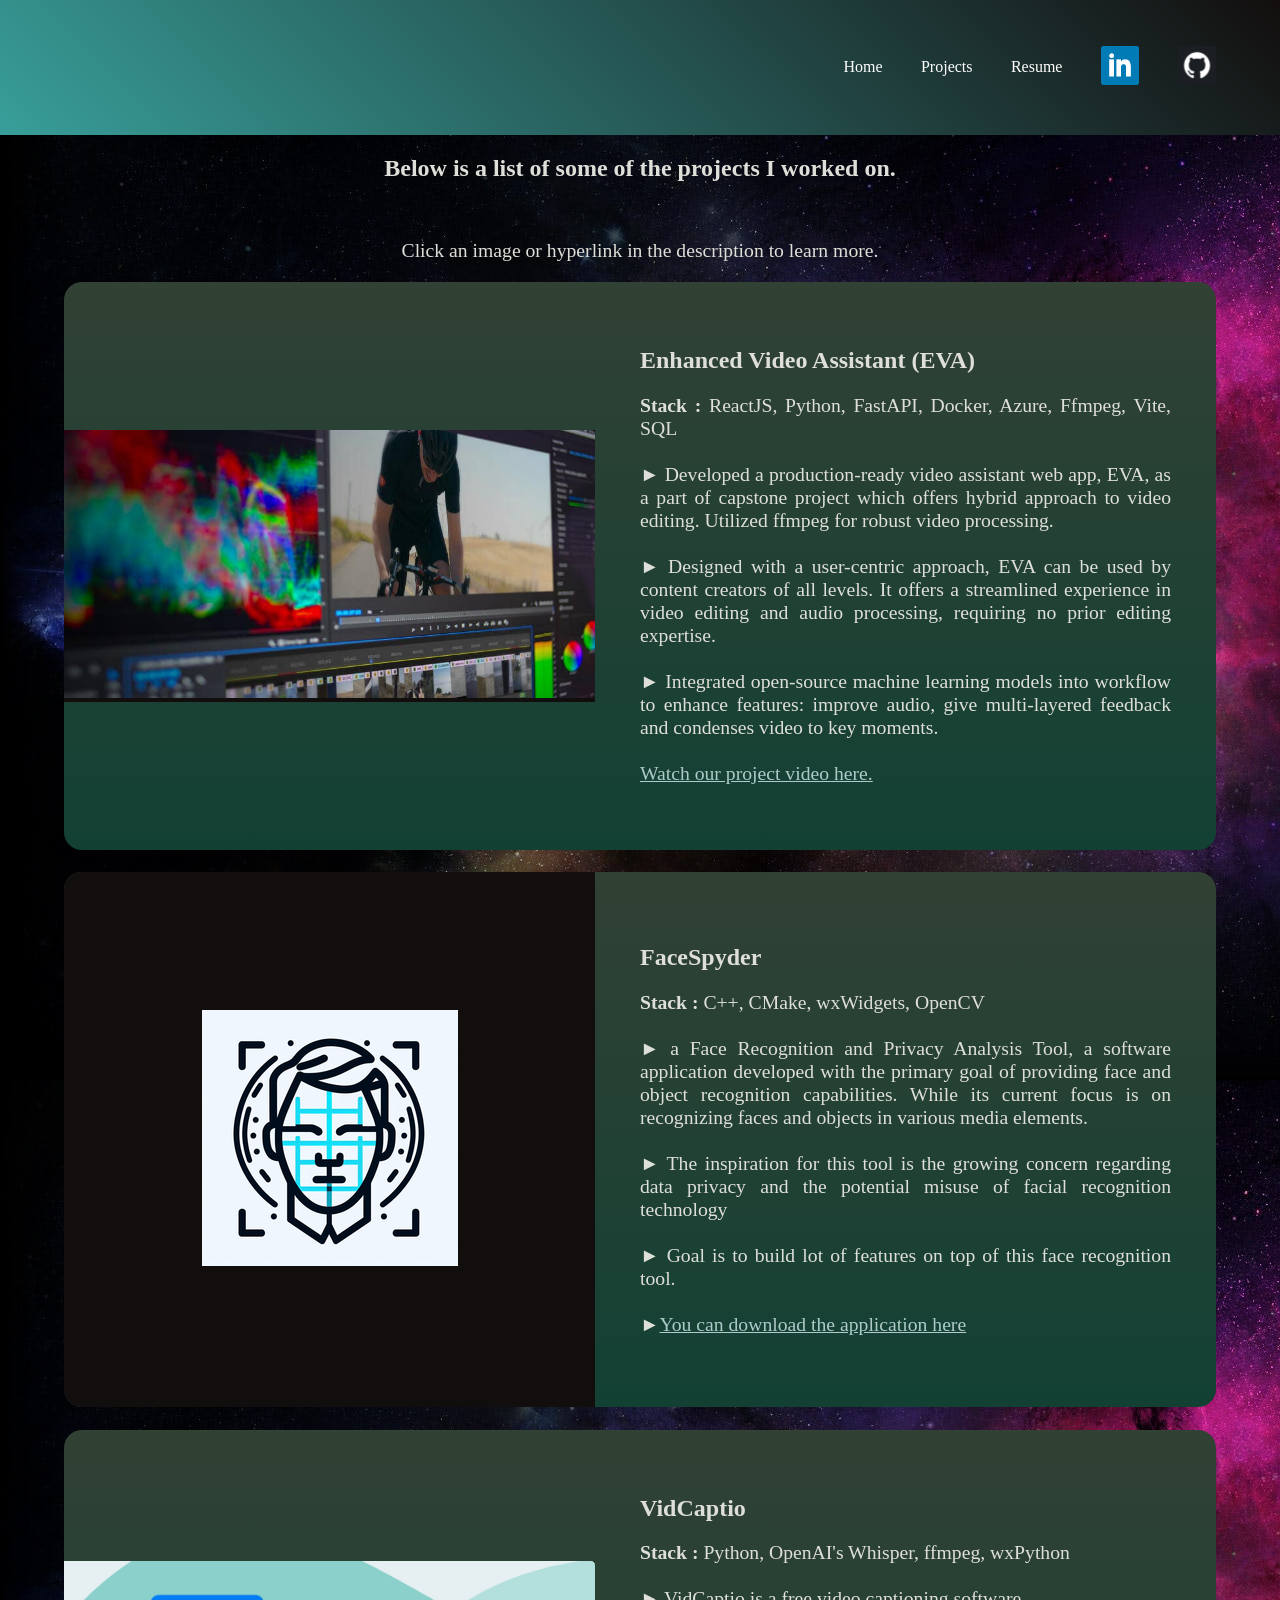
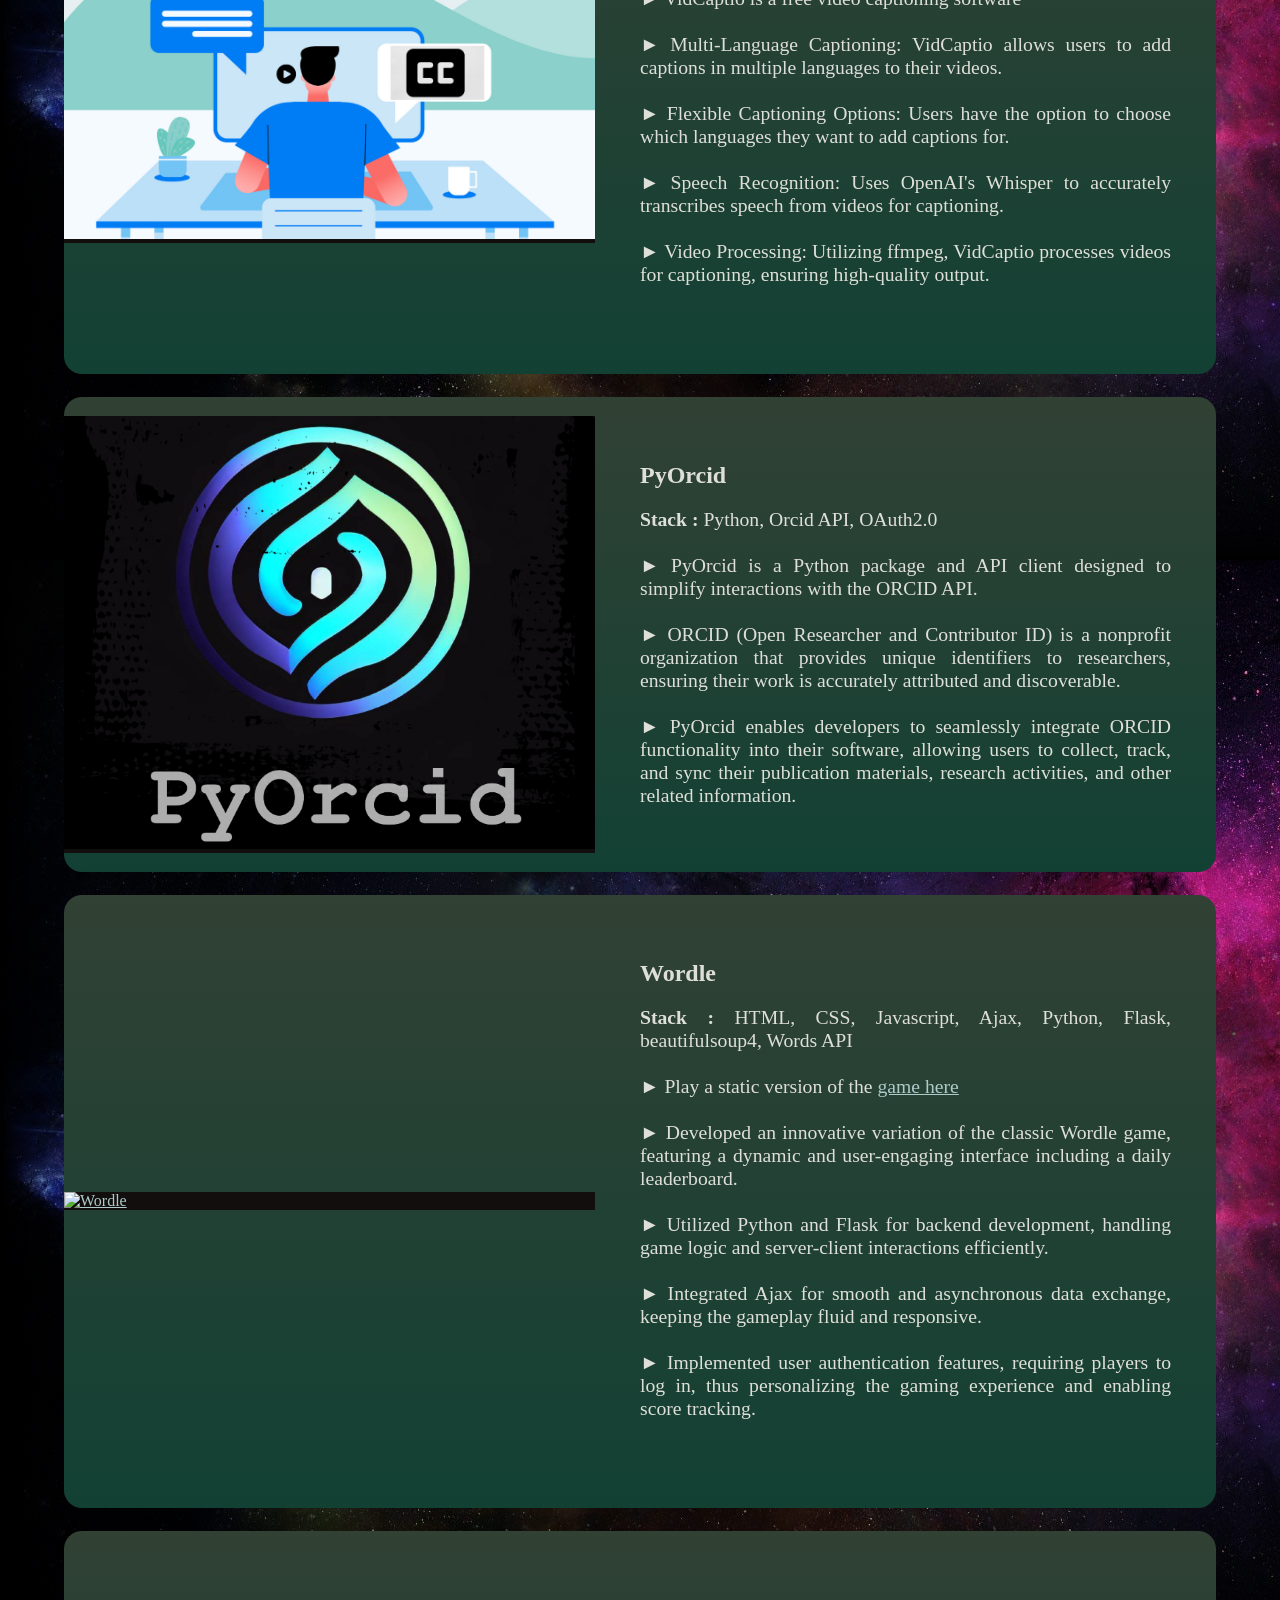
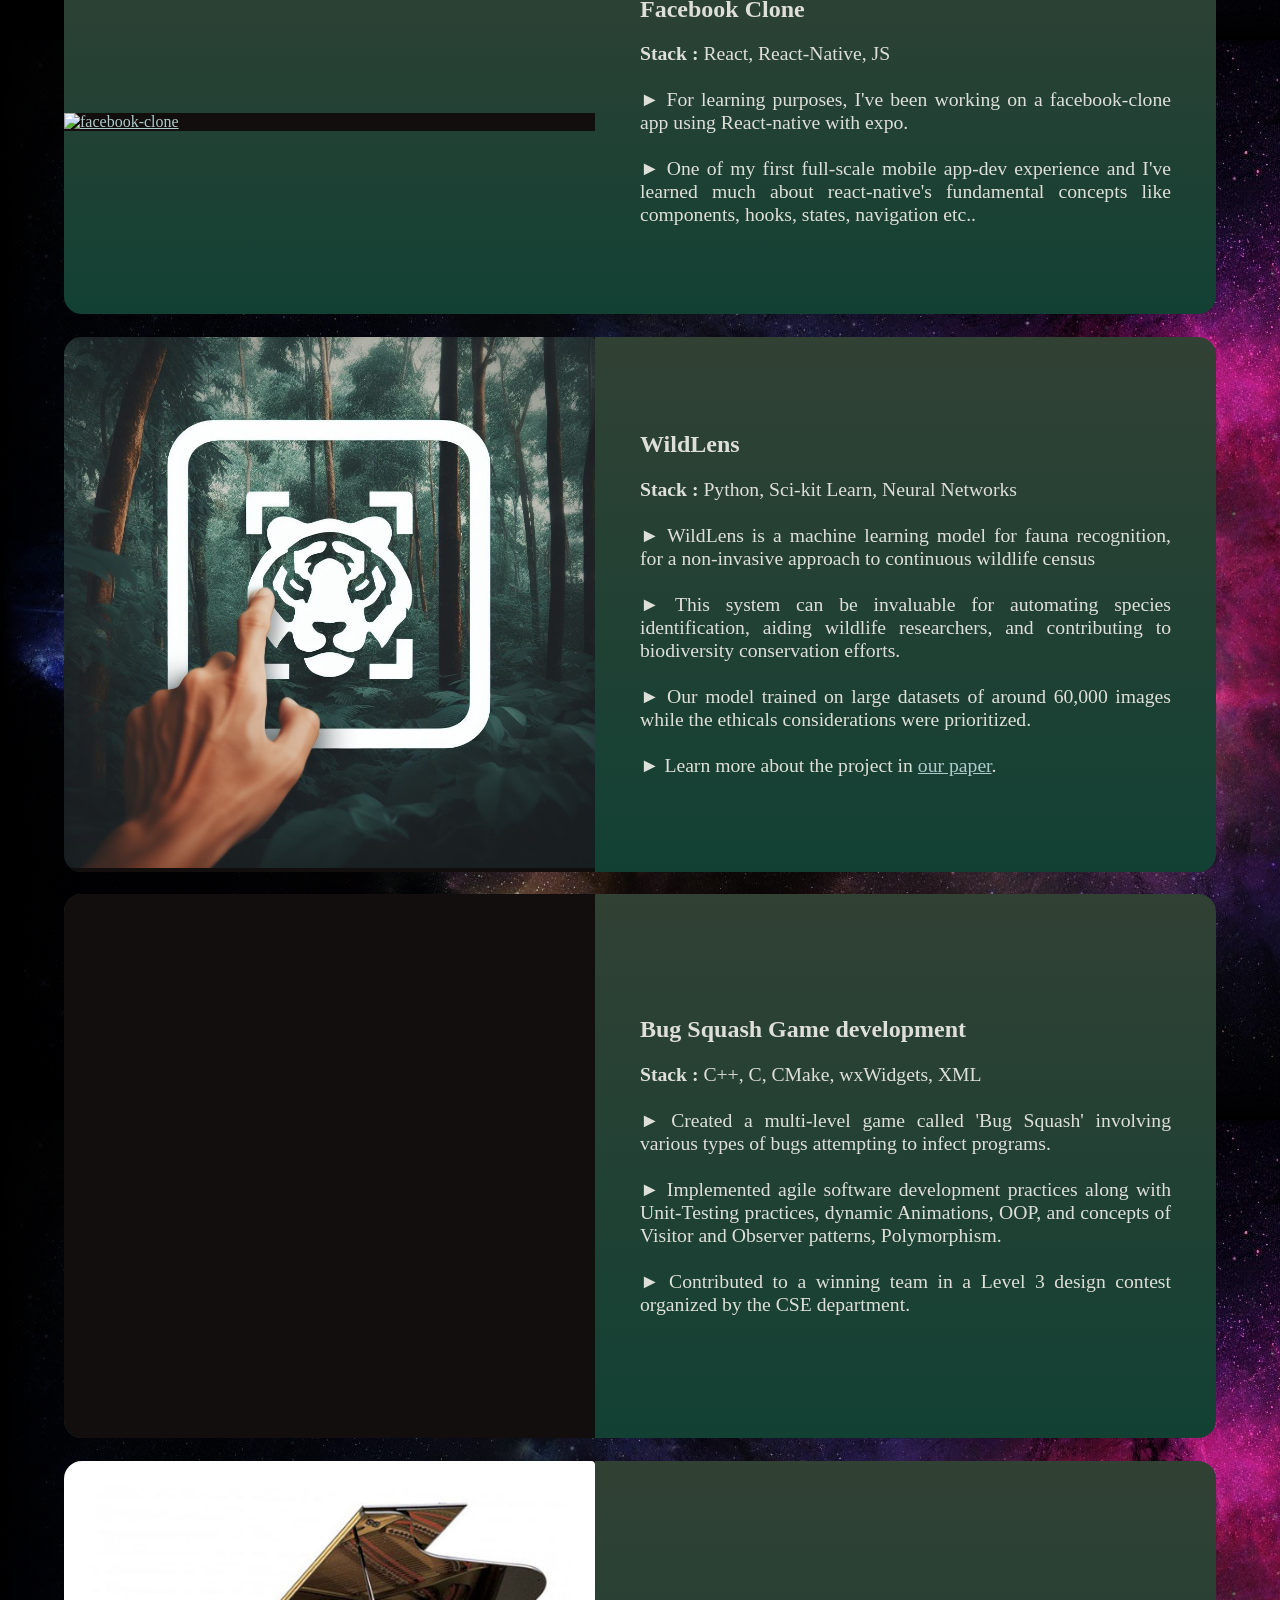
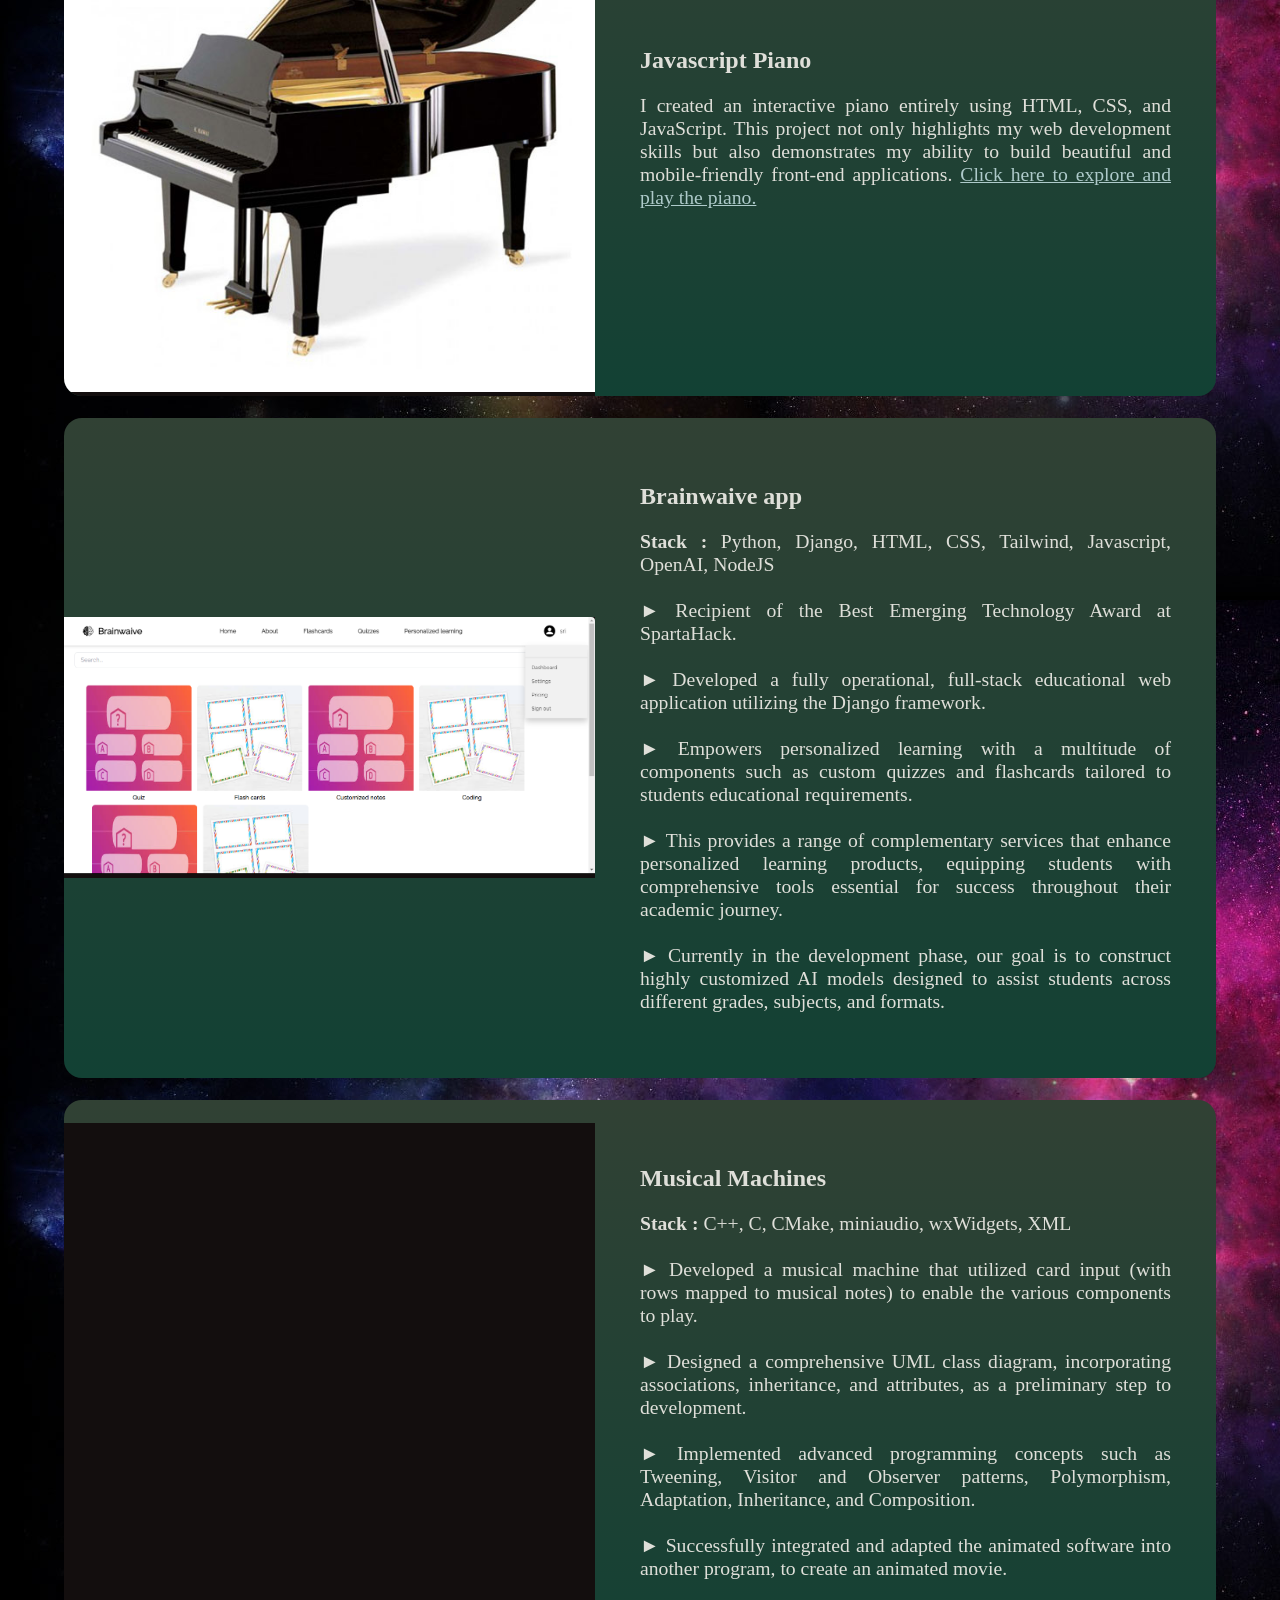
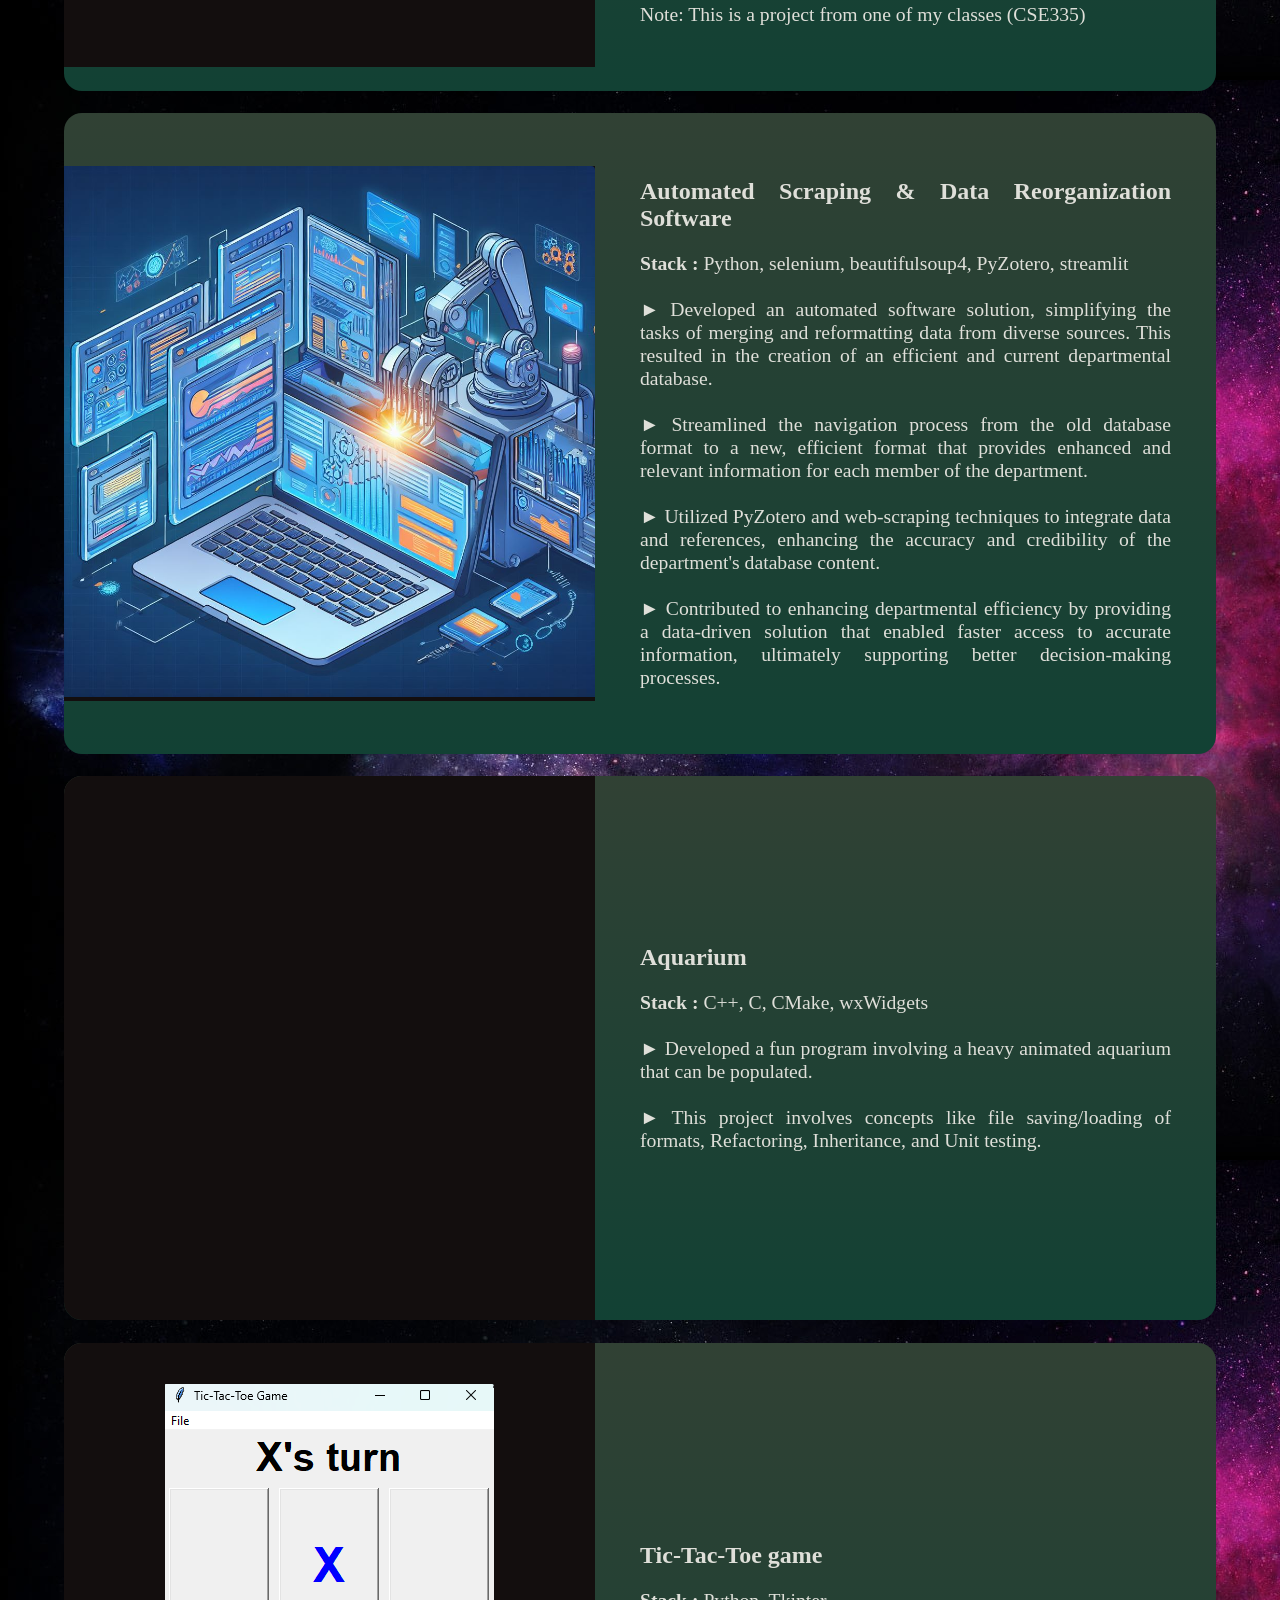
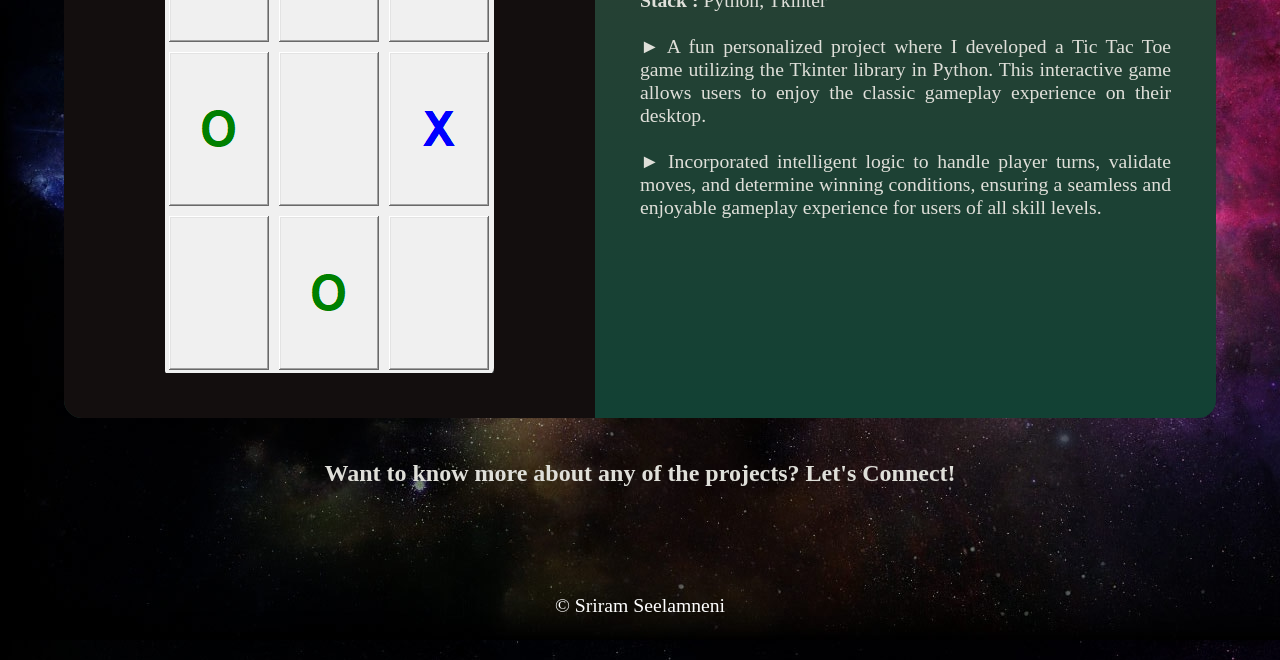
==== commit 4ad86e18: "added grad nd vidcaptio" ====
--- a/projects.html
+++ b/projects.html
@@ -66,7 +66,7 @@
             </div>
             <div class="content-row" id="eva">
                 <div class="project-image">
-                    <a href="https://github.com/TechSmith/CSE498-Spring2024" target="_blank">
+                    <a href="http://www.capstone.cse.msu.edu/2024-01/projects/techsmith/" target="_blank">
                         <img src="static/main/images/eva.jpeg" alt="eva" loading="lazy">
                     </a>
                 </div>
@@ -82,6 +82,8 @@
                         ► Designed with a user-centric approach, EVA can be used by content creators of all levels. It offers a streamlined experience in video editing and audio processing, requiring no prior editing expertise. <br><br>
                         ► Integrated open-source machine learning models into workflow to enhance features: improve audio, give multi-layered
                         feedback and condenses video to key moments.<br><br>
+
+                        <a href="http://www.capstone.cse.msu.edu/2024-01/projects/techsmith/project-video.mp4" target="_blank">Watch our project video here.</a>
                     </p>
         
                 </div>
@@ -110,7 +112,27 @@
                 </div>
                 
             </div>
-
+            <div class="content-row" id="vidcaptio">
+                <div class="project-image">
+                    <a href="https://github.com/sri0606/VideoCaptioner" target="_blank">
+                        <img src="static/main/images/vidcaptioner.png" alt="VidCaptio" loading="lazy">
+                    </a>
+                </div>
+                <div class="project-description">
+                    <h2>
+                        VidCaptio
+                    </h2>
+                    <p>
+                        <strong>Stack :</strong>
+                        Python, OpenAI's Whisper, ffmpeg, wxPython<br><br>
+                        ► VidCaptio is a free video captioning software<br><br>
+                        ► Multi-Language Captioning: VidCaptio allows users to add captions in multiple languages to their videos.<br><br>
+                        ► Flexible Captioning Options: Users have the option to choose which languages they want to add captions for.<br><br>
+                        ► Speech Recognition: Uses OpenAI's Whisper to accurately transcribes speech from videos for captioning.<br><br>
+                        ► Video Processing: Utilizing ffmpeg, VidCaptio processes videos for captioning, ensuring high-quality output.<br><br>
+                    </p>
+                </div>
+            </div>
             <div class="content-row" id="pyorcid">
                 <div class="project-image">
                     <a href="https://github.com/sri0606/PyOrcid" target="_blank">
--- a/static/main/css/navbar.css
+++ b/static/main/css/navbar.css
@@ -148,11 +148,11 @@
 .nav-button-home {
     text-decoration: none;
     color: #ffffff;
-    background-color: #1b1b1b;
+    background-color: #000000;
     padding: 3%;
     border-radius: 2vh;
     transition: background-color 0.3s ease;
-    
+    border: 1px solid #3b3a3a;
 }
 
 .nav-button-home:hover {
--- a/static/main/css/main.css
+++ b/static/main/css/main.css
@@ -69,6 +69,7 @@
     height: 93vh;
     overflow: hidden;
     text-align: justify;
+    align-content:center;
     background-image:url("../images/homebg1.jpg") ;
     background-repeat: no-repeat;
     background-size: cover;
@@ -199,6 +200,10 @@
       border-right-color: transparent;
     }
   }
+
+.home-content{
+    padding:4vh;
+}
 /* Media Query Modifier */
 @media screen and (max-width: 650px) {
 
@@ -244,6 +249,14 @@
         overflow: hidden;
         border-radius: 2vh ;
     }
+    .home-content{
+        padding:1vh;
+    }
+    .about-me-container{
+        padding: 2vh;
+        margin-left:2vh;
+        margin-right:2vh;
+    }
 }
 /* Firefox */
 .right-column-home {
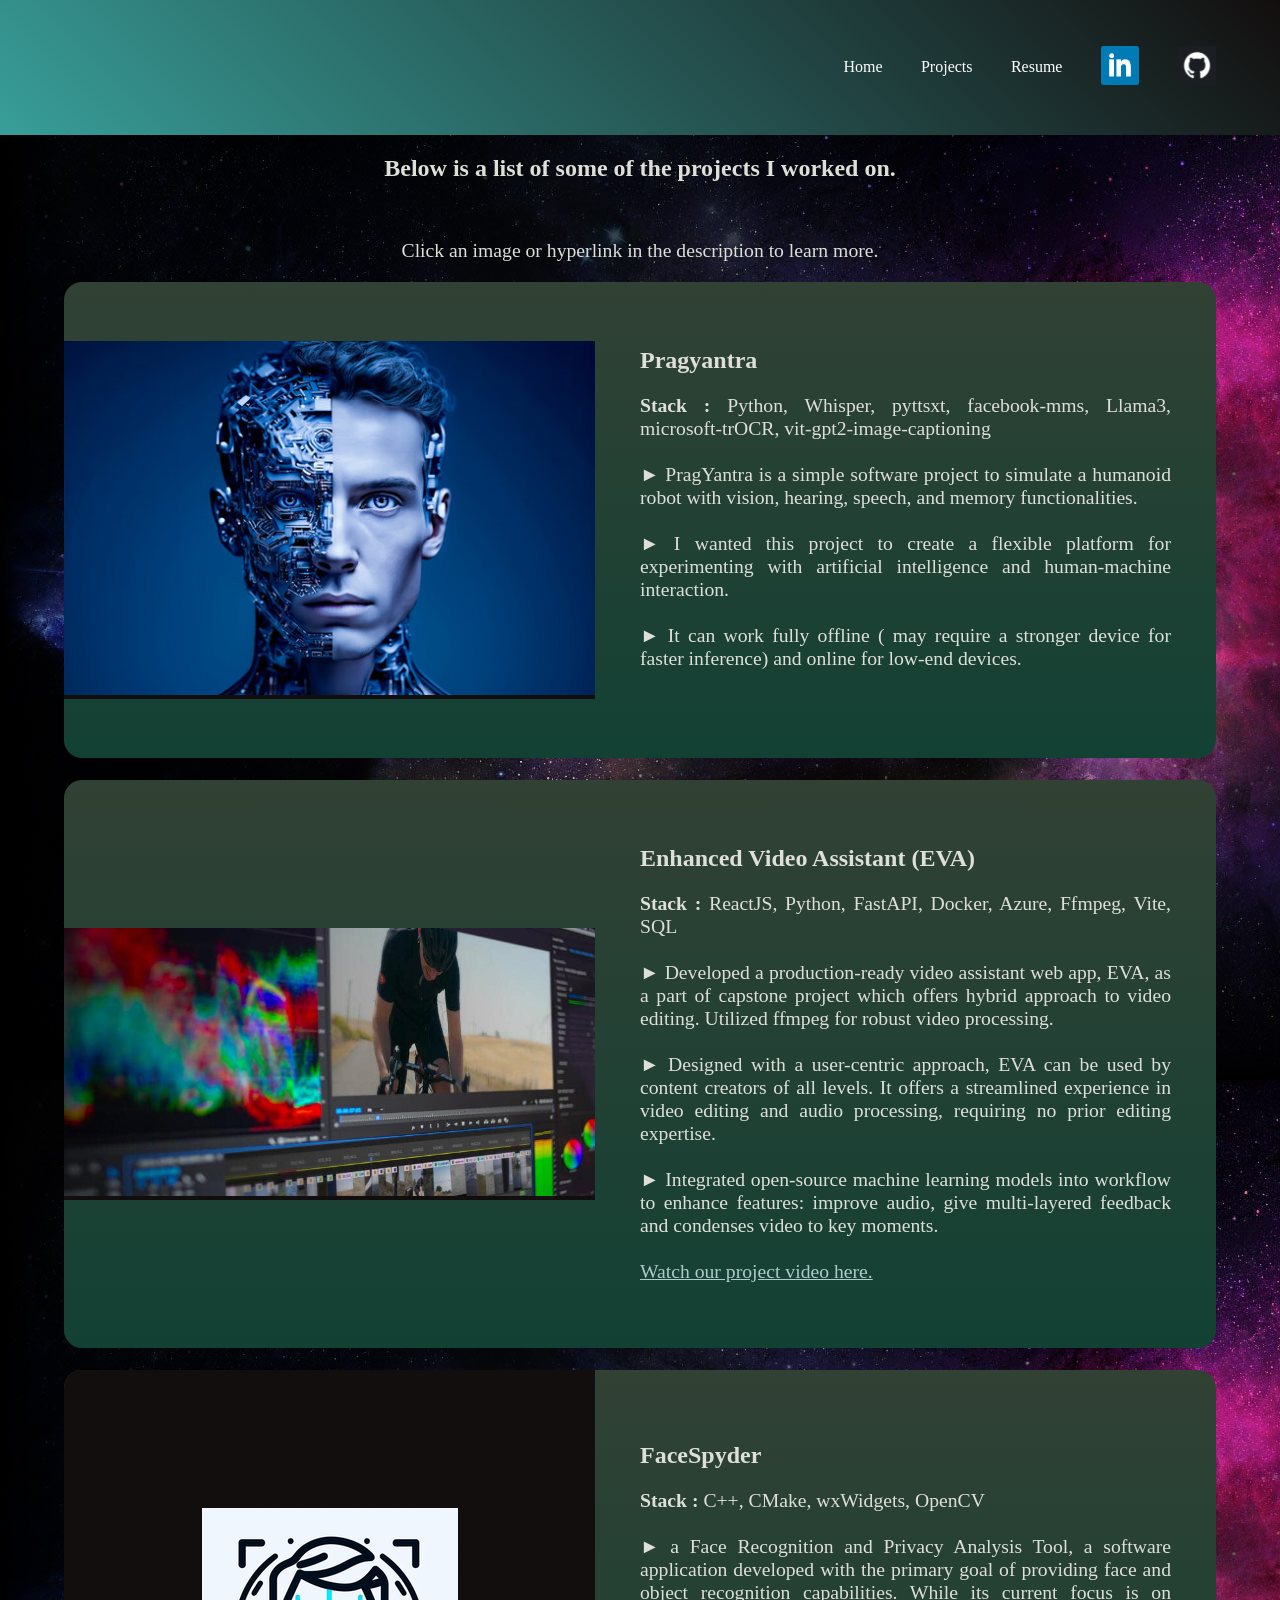
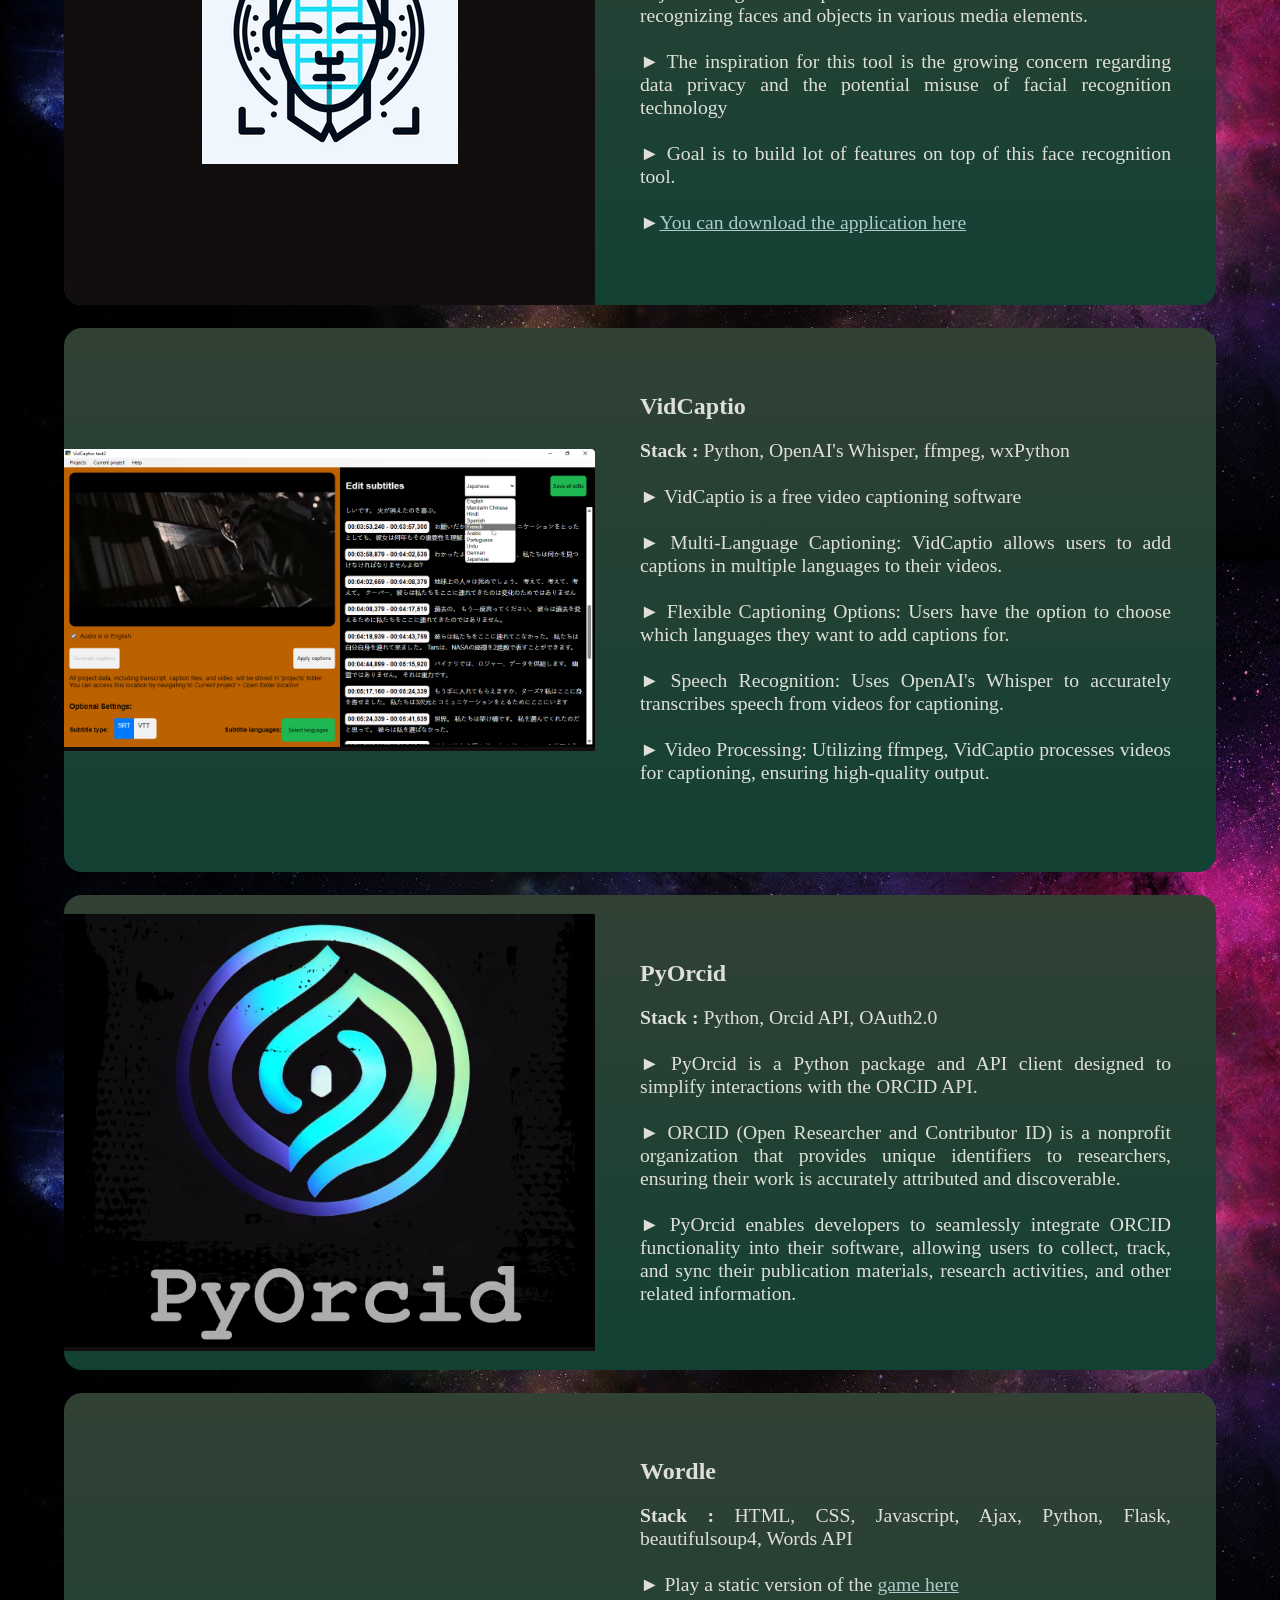
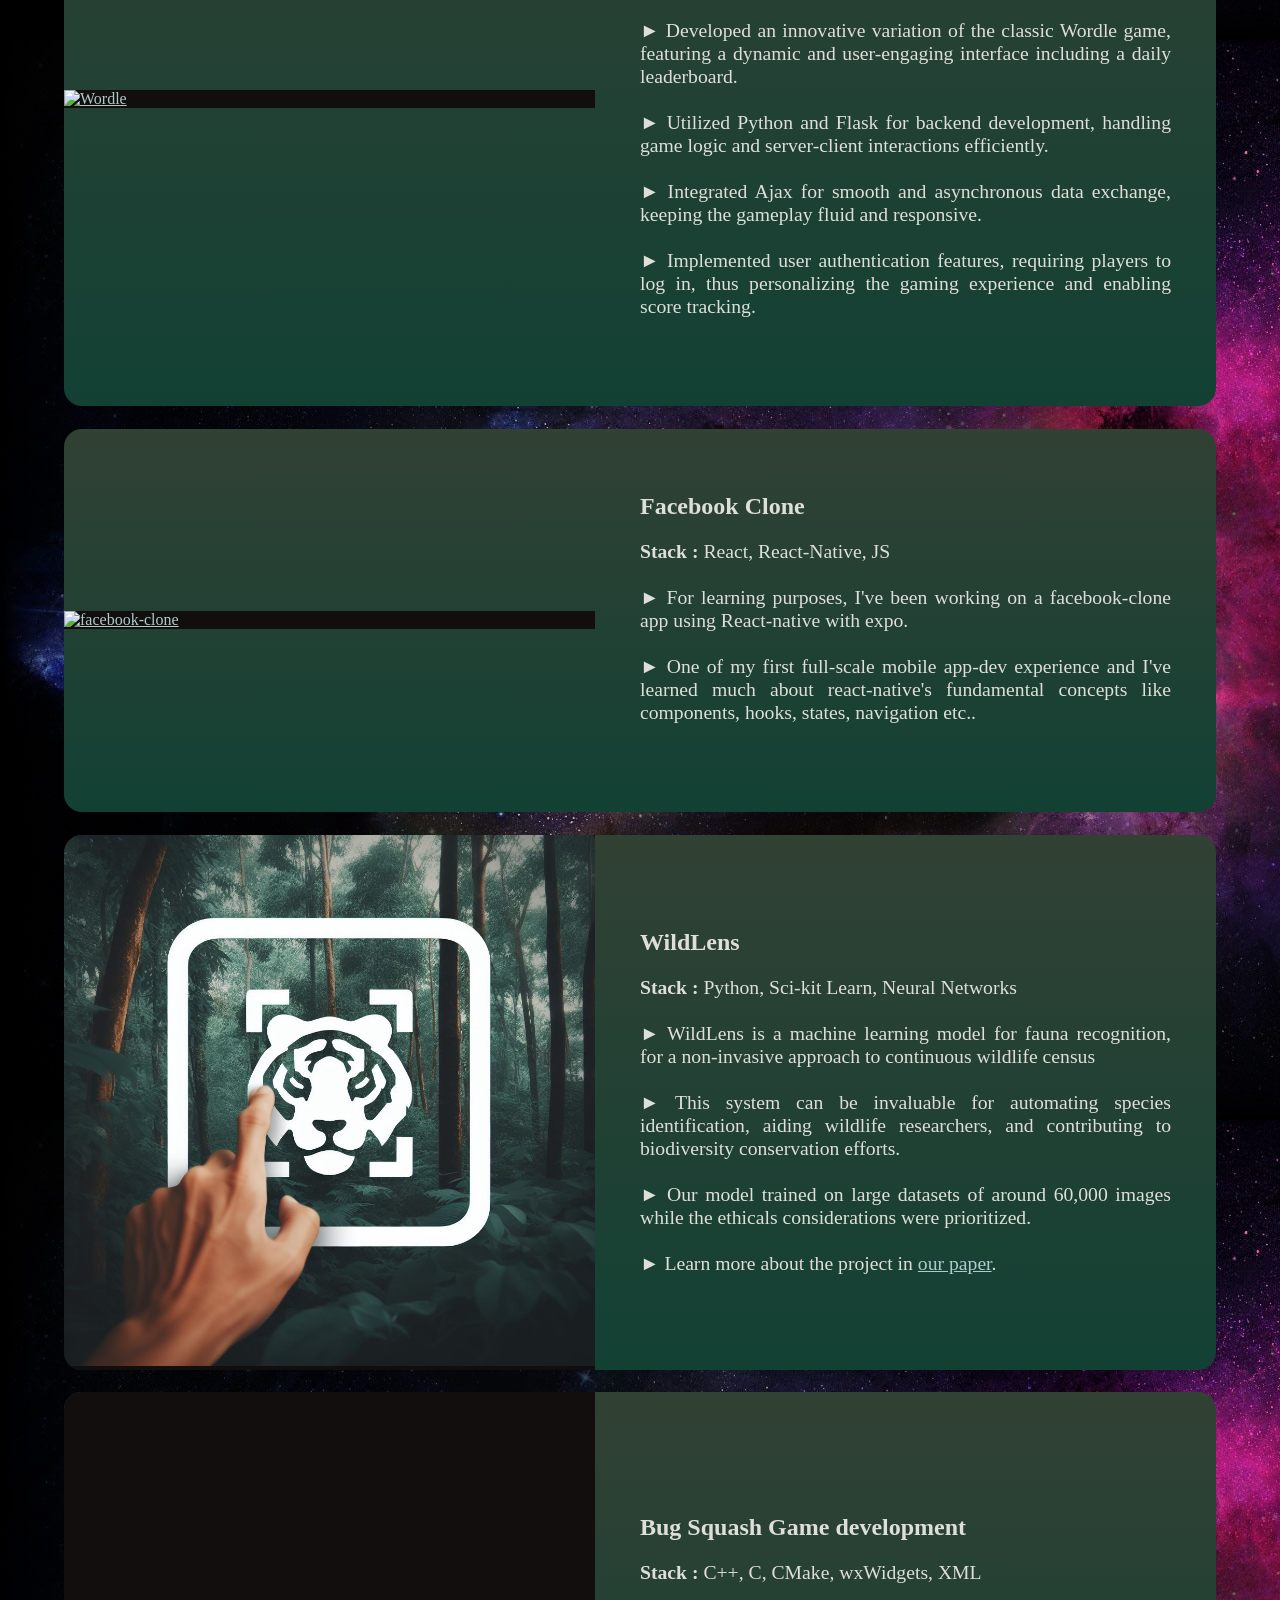
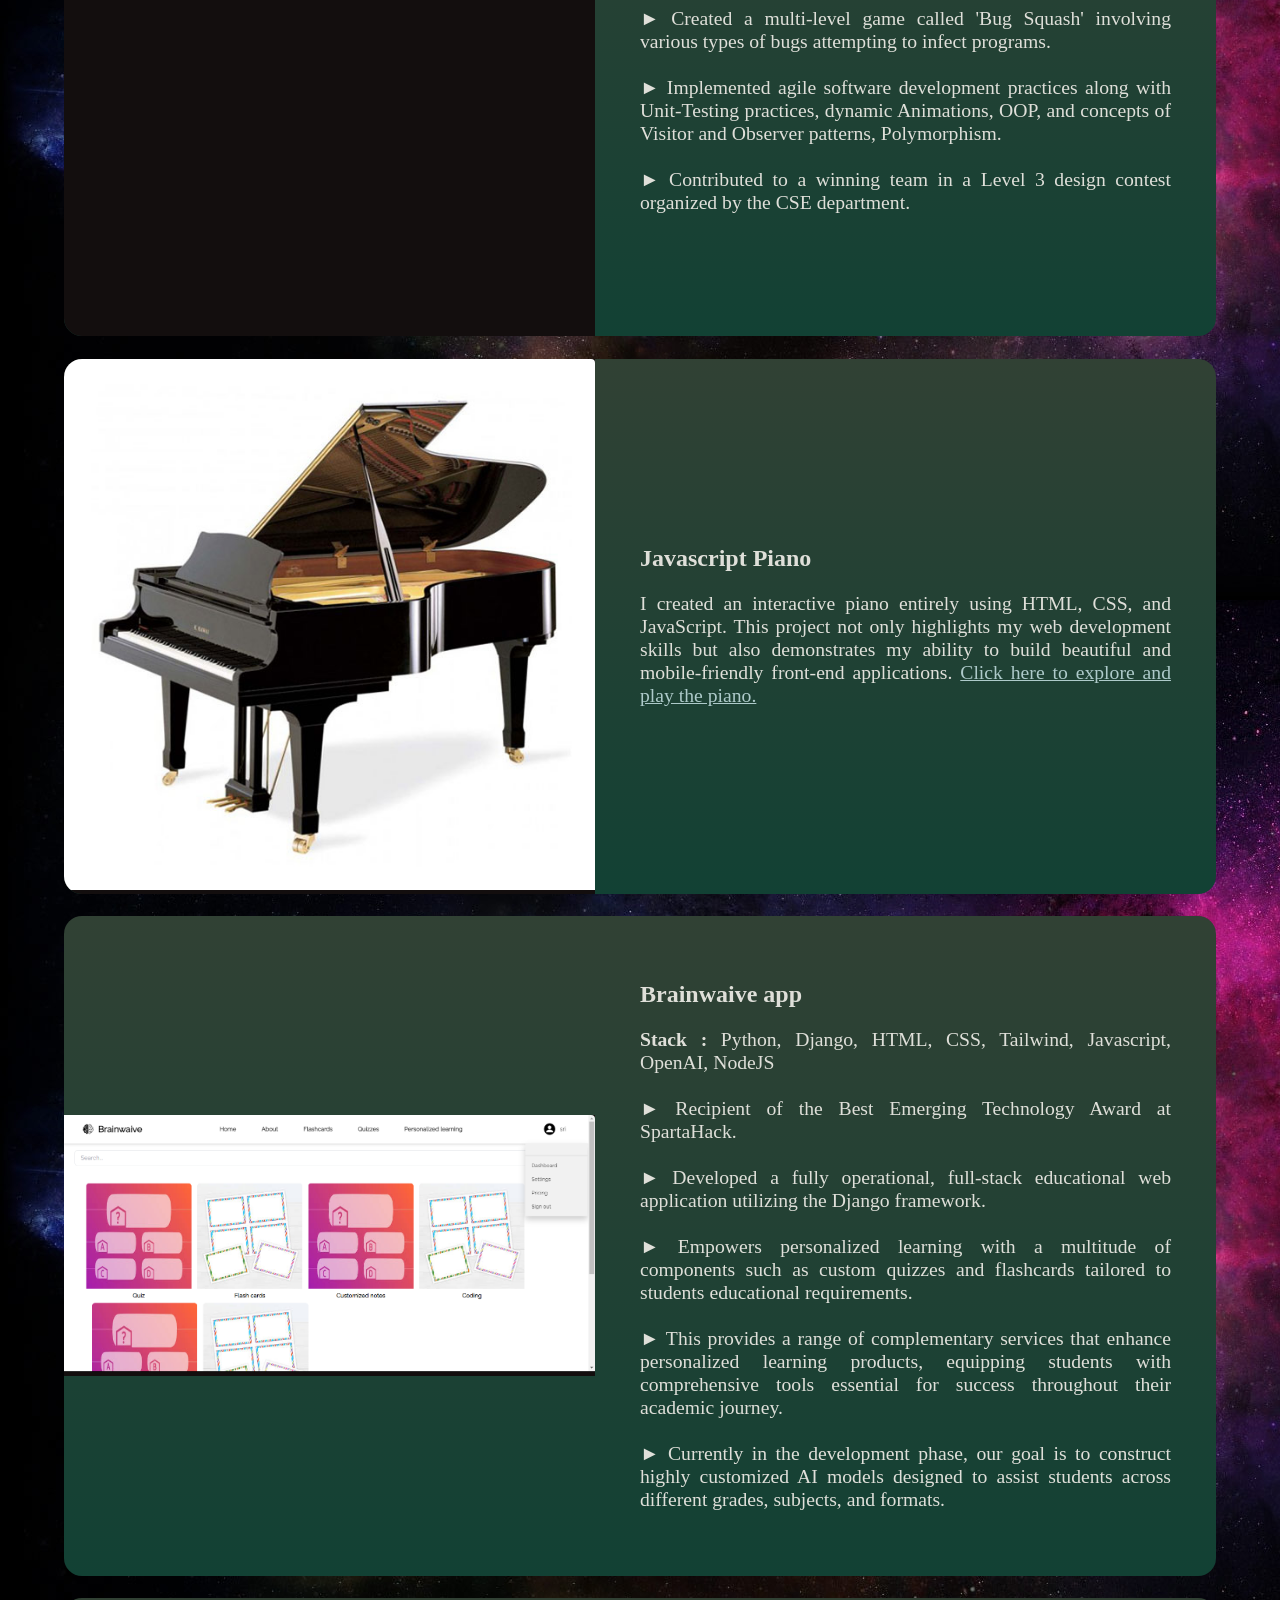
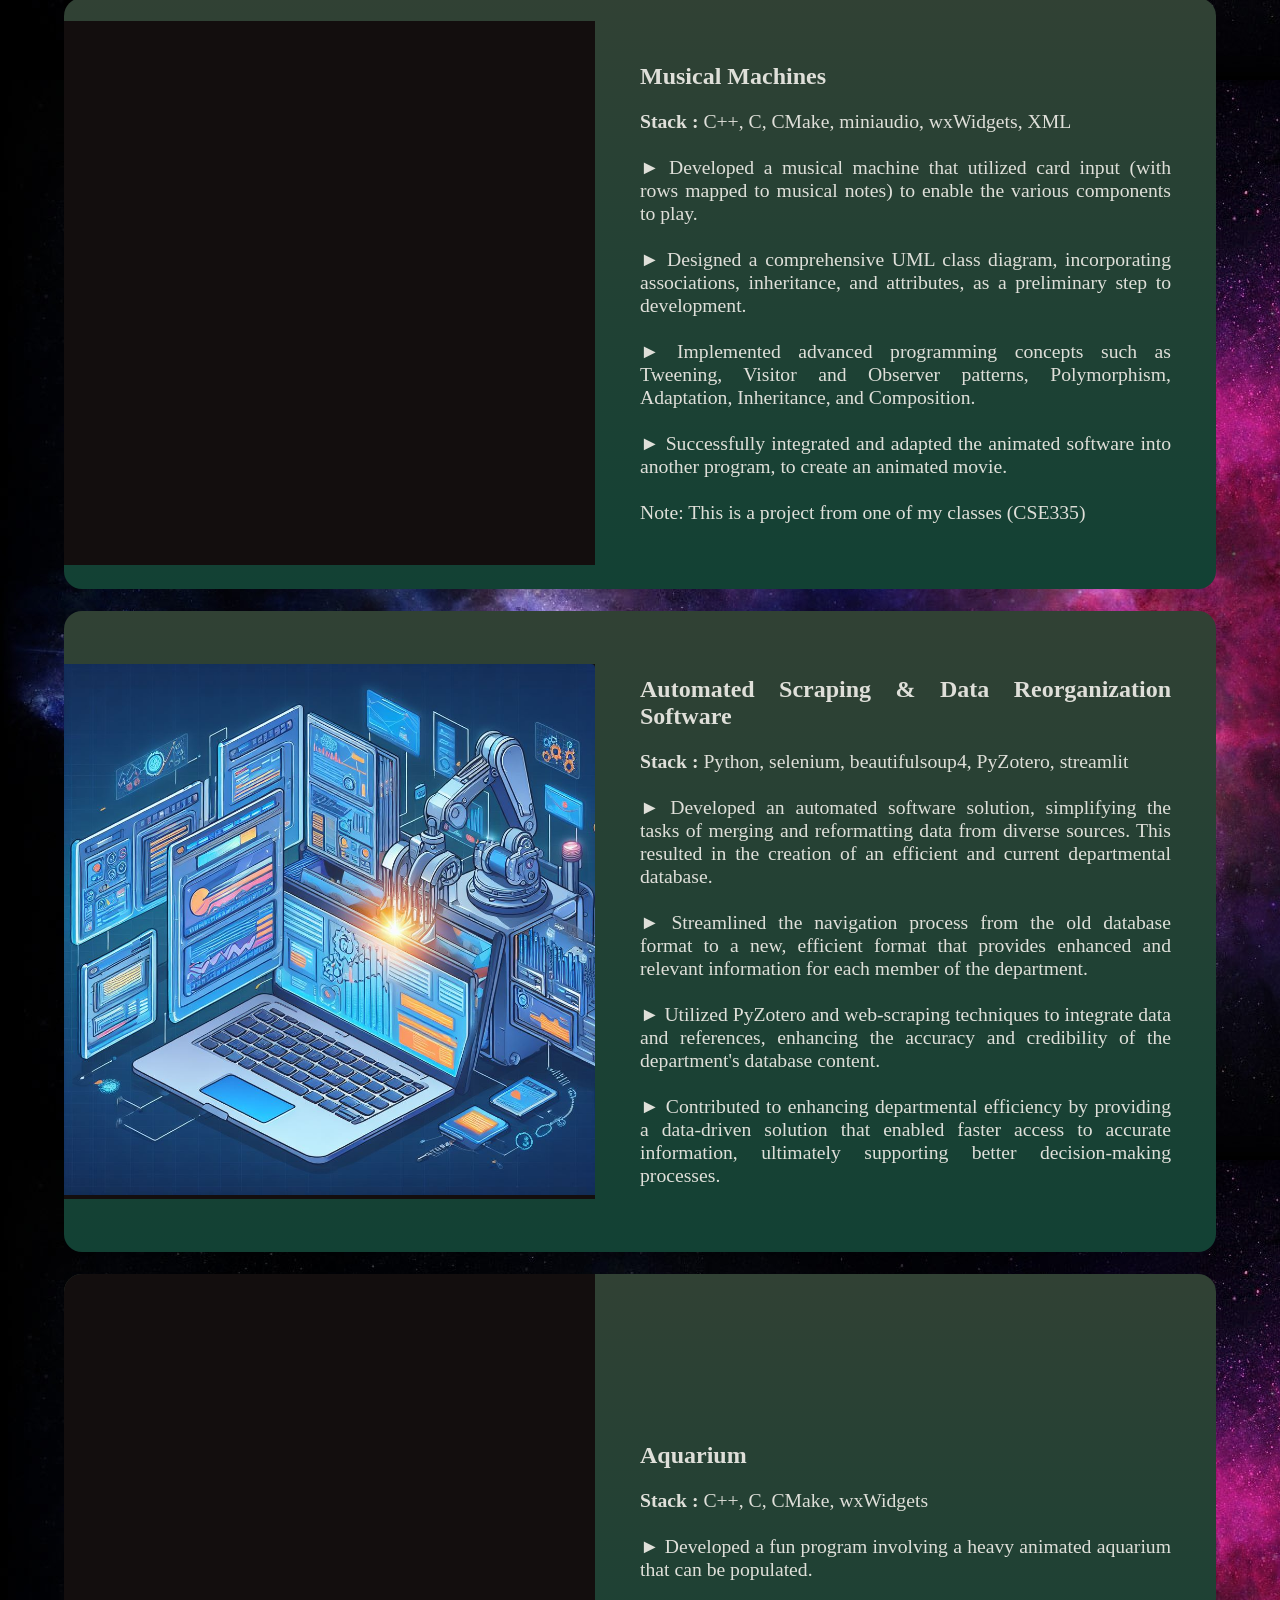
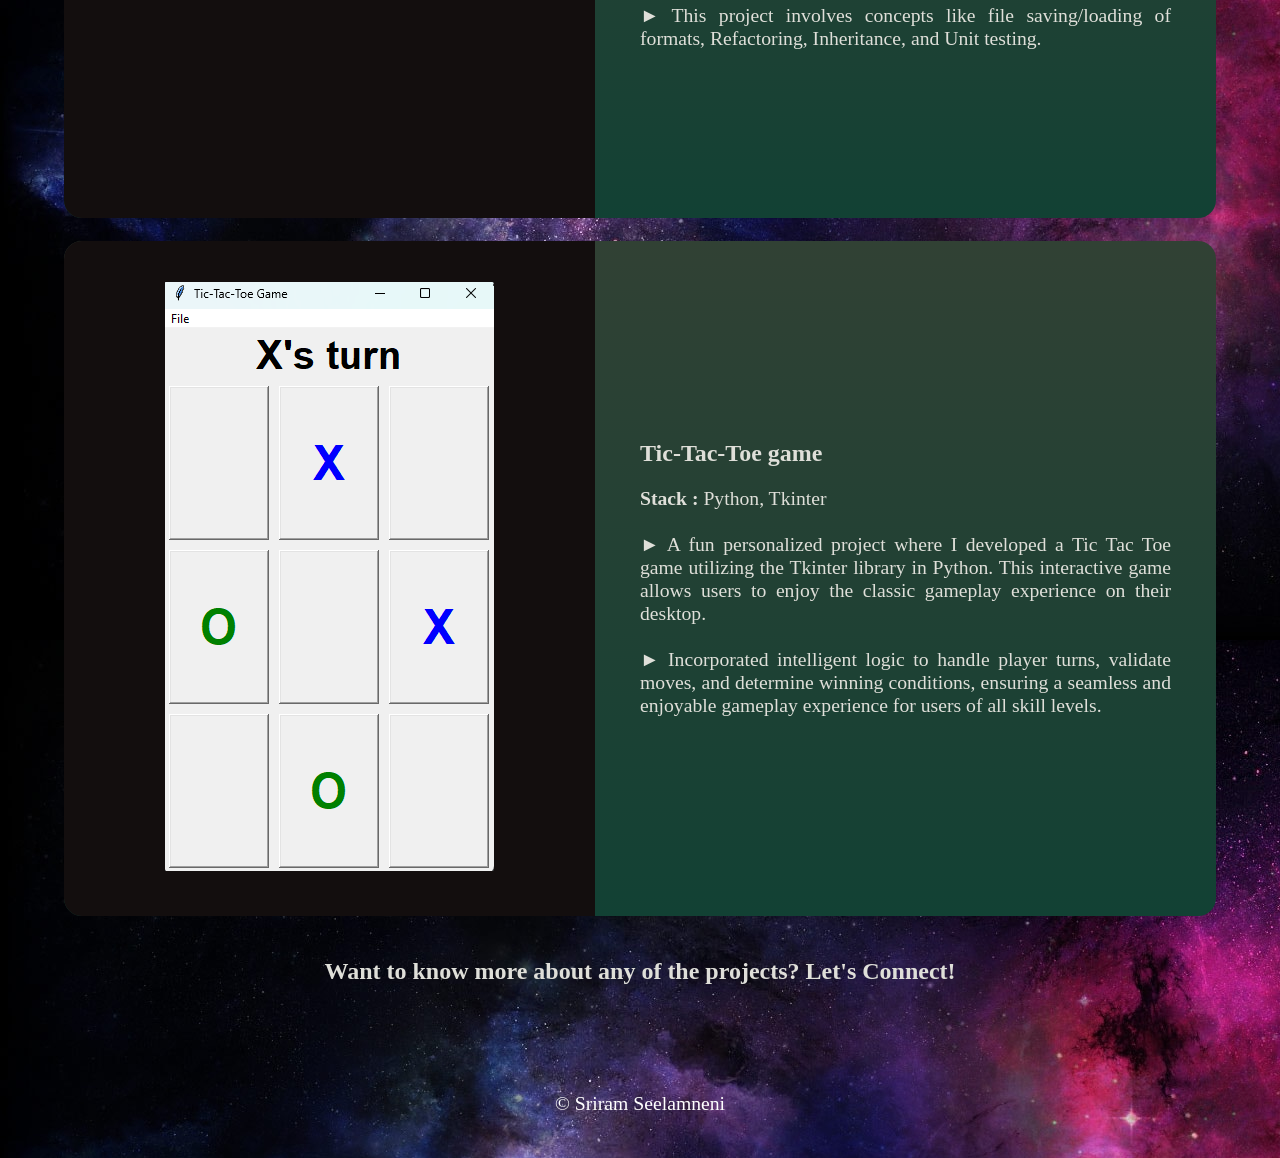
==== commit ff6aa17e: "added pragyantra, vidcaptio" ====
--- a/projects.html
+++ b/projects.html
@@ -64,6 +64,25 @@
                 <h2>Below is a list of some of the projects I worked on.</h2><br>
                 <p>Click an image or hyperlink in the description to learn more.</p>
             </div>
+            <div class="content-row" id="pragyantra">
+                <div class="project-image">
+                    <a href="https://github.com/sri0606/pragYantra" target="_blank">
+                        <img src="static/main/images/pragyantra.jpg" alt="Pragyantra" loading="lazy">
+                    </a>
+                </div>
+                <div class="project-description">
+                    <h2>
+                        Pragyantra
+                    </h2>
+                    <p>
+                        <strong>Stack :</strong>
+                        Python, Whisper, pyttsxt, facebook-mms, Llama3, microsoft-trOCR, vit-gpt2-image-captioning  <br><br>
+                        ► PragYantra is a simple software project to simulate a humanoid robot with vision, hearing, speech, and memory functionalities.<br><br>
+                        ► I wanted this project to create a flexible platform for experimenting with artificial intelligence and human-machine interaction.<br><br>
+                        ► It can work fully offline ( may require a stronger device for faster inference) and online for low-end devices.<br><br>
+                    </p>
+                </div>
+            </div>
             <div class="content-row" id="eva">
                 <div class="project-image">
                     <a href="http://www.capstone.cse.msu.edu/2024-01/projects/techsmith/" target="_blank">
--- a/static/main/css/main.css
+++ b/static/main/css/main.css
@@ -102,6 +102,7 @@
     margin-left:6vh;
     margin-right:6vh;
     border-radius: 2vh;
+    margin-top: 5vh;
 }
 /* Block Modifier */
 .h1 {
@@ -169,6 +170,28 @@
     border-radius: 2vh ;
 }
 
+.work-experiences{
+    padding: 2vh;
+    /* background: linear-gradient(rgb(65, 55, 23),#060811); */
+    margin-top: 6vh;
+    margin-bottom: 2vh;
+    border-radius: 1.5vh;
+}
+.work-experience{
+    gap: 2%;
+    align-items: center;
+    margin-bottom: 1vh;
+    margin-top: 1vh;
+    padding: 2vh;
+    background: linear-gradient(rgb(65, 55, 23),#060811);
+    border-radius: 1.5vh;
+}
+.work-experience-title-container{
+    display: flex;
+    flex-direction: row;
+    justify-content: space-between;
+    align-items: center;
+}
 .my-name {
     position: relative;
     color: hsl(0, 6%, 62%);
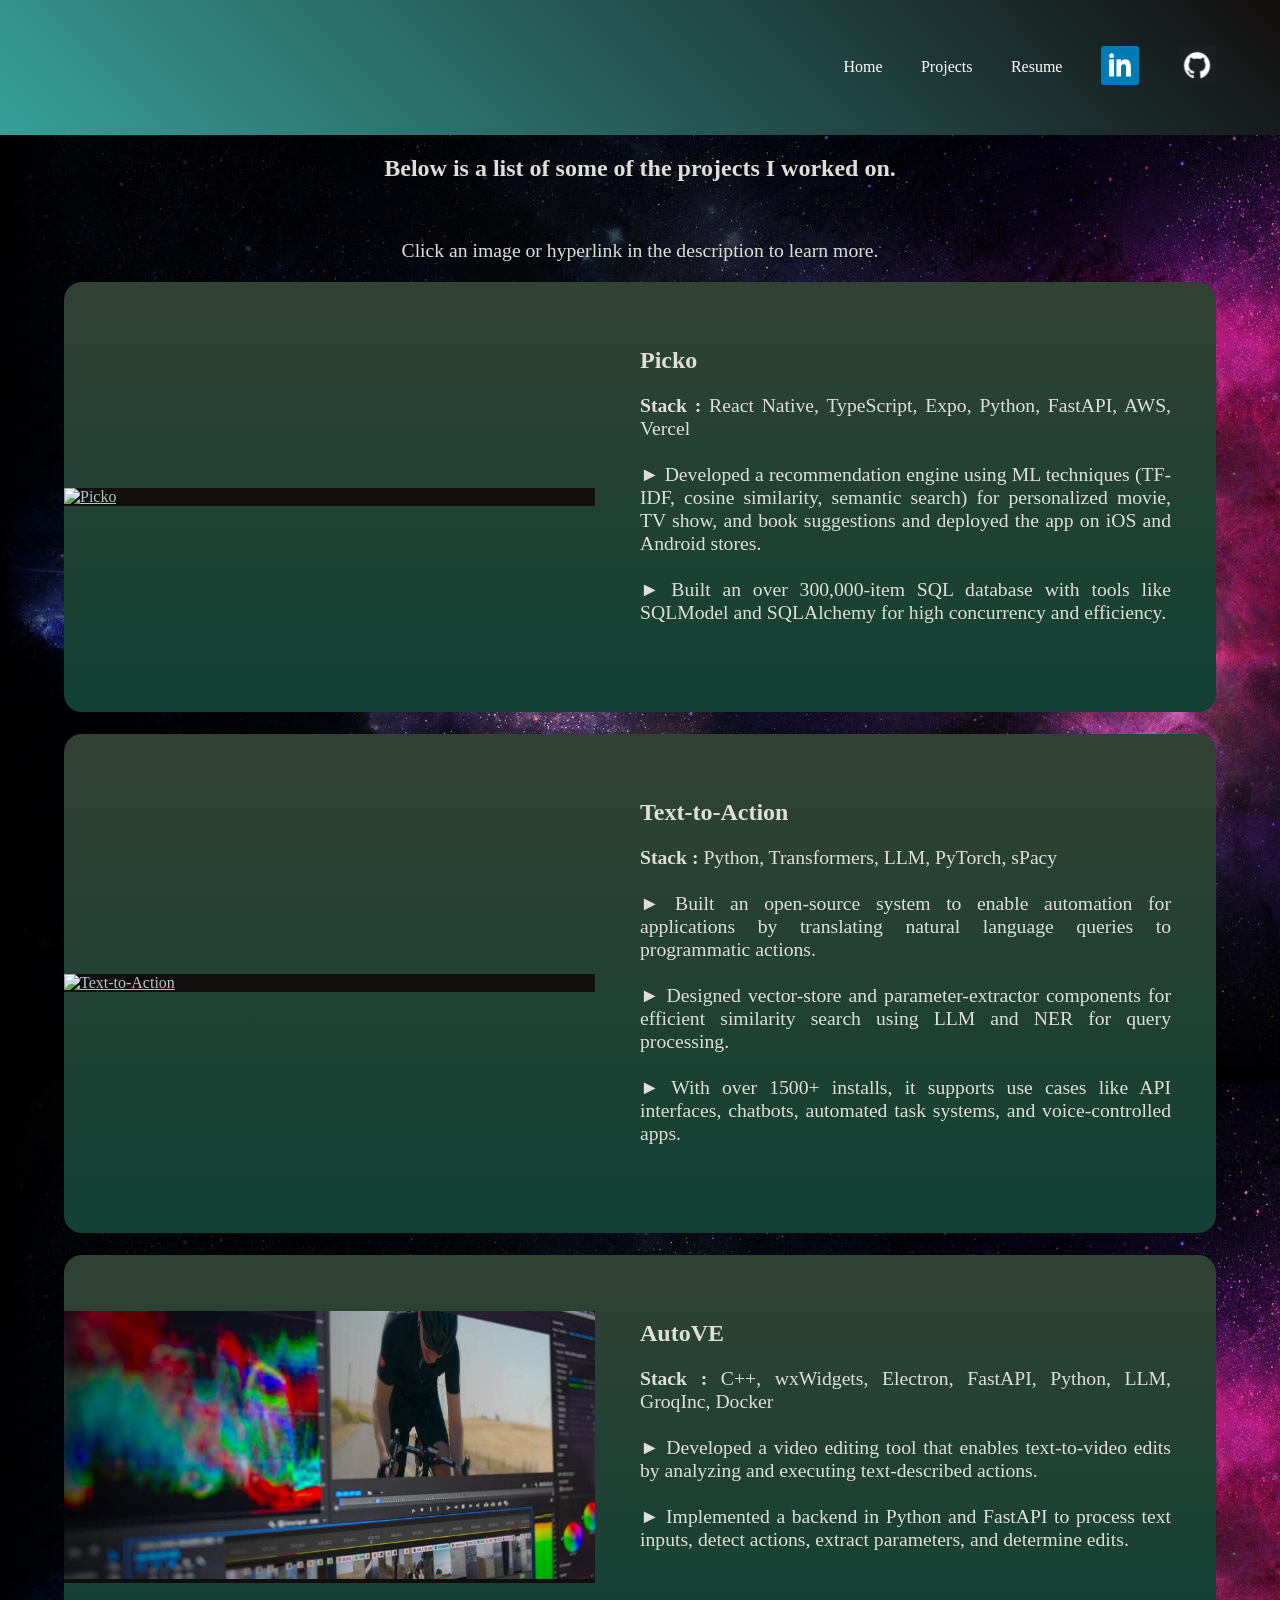
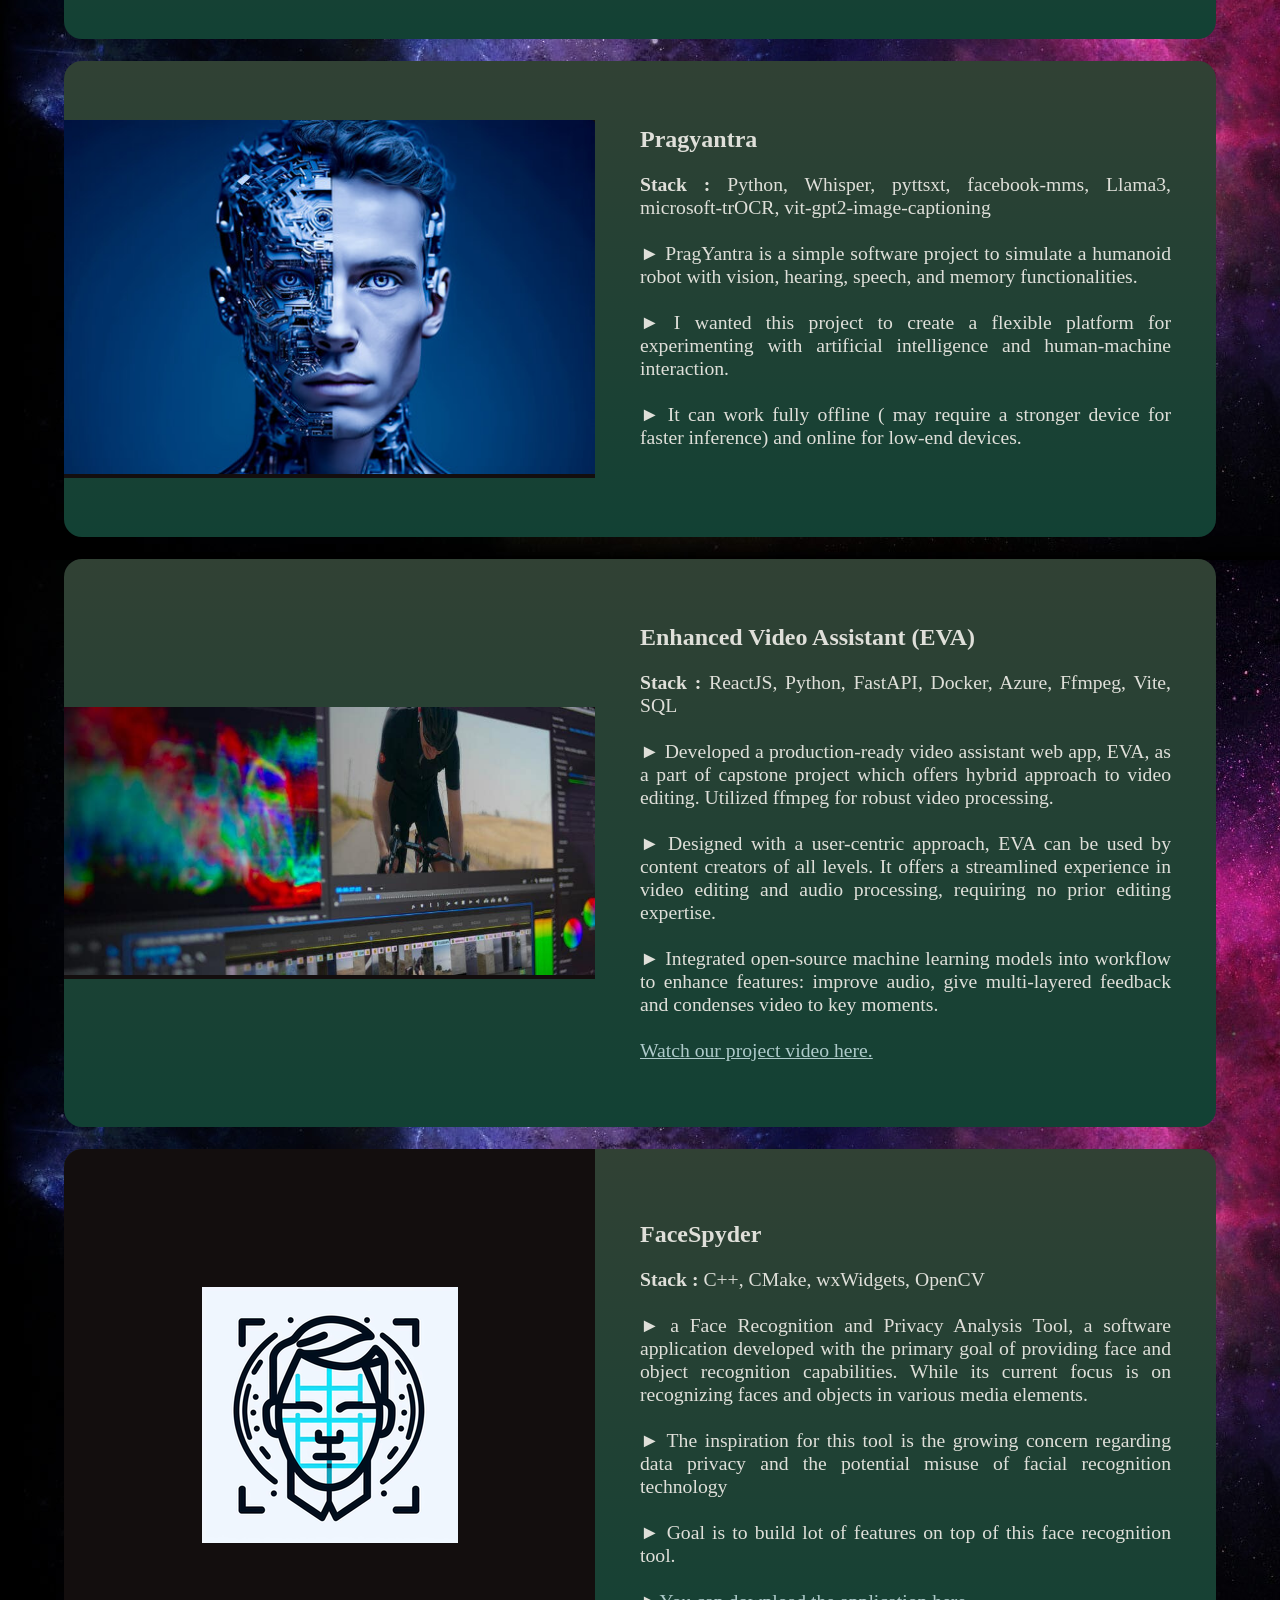
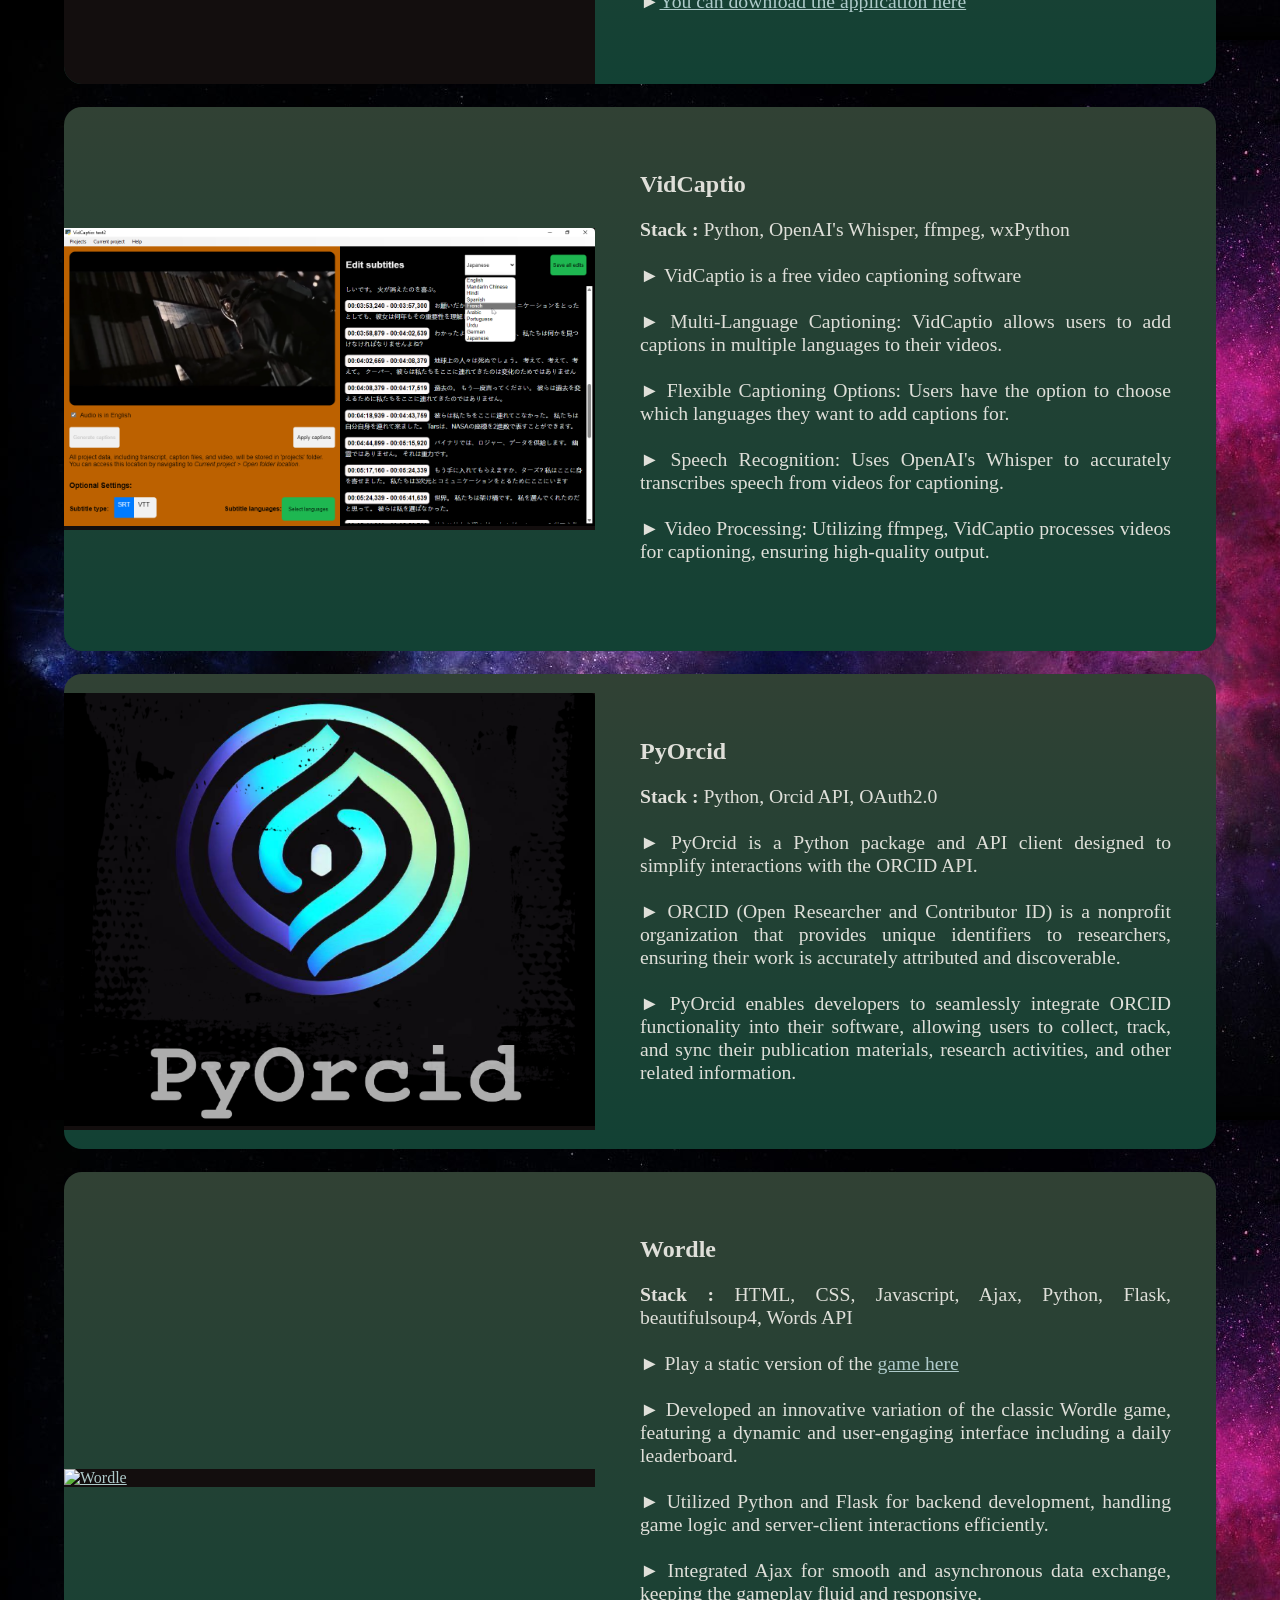
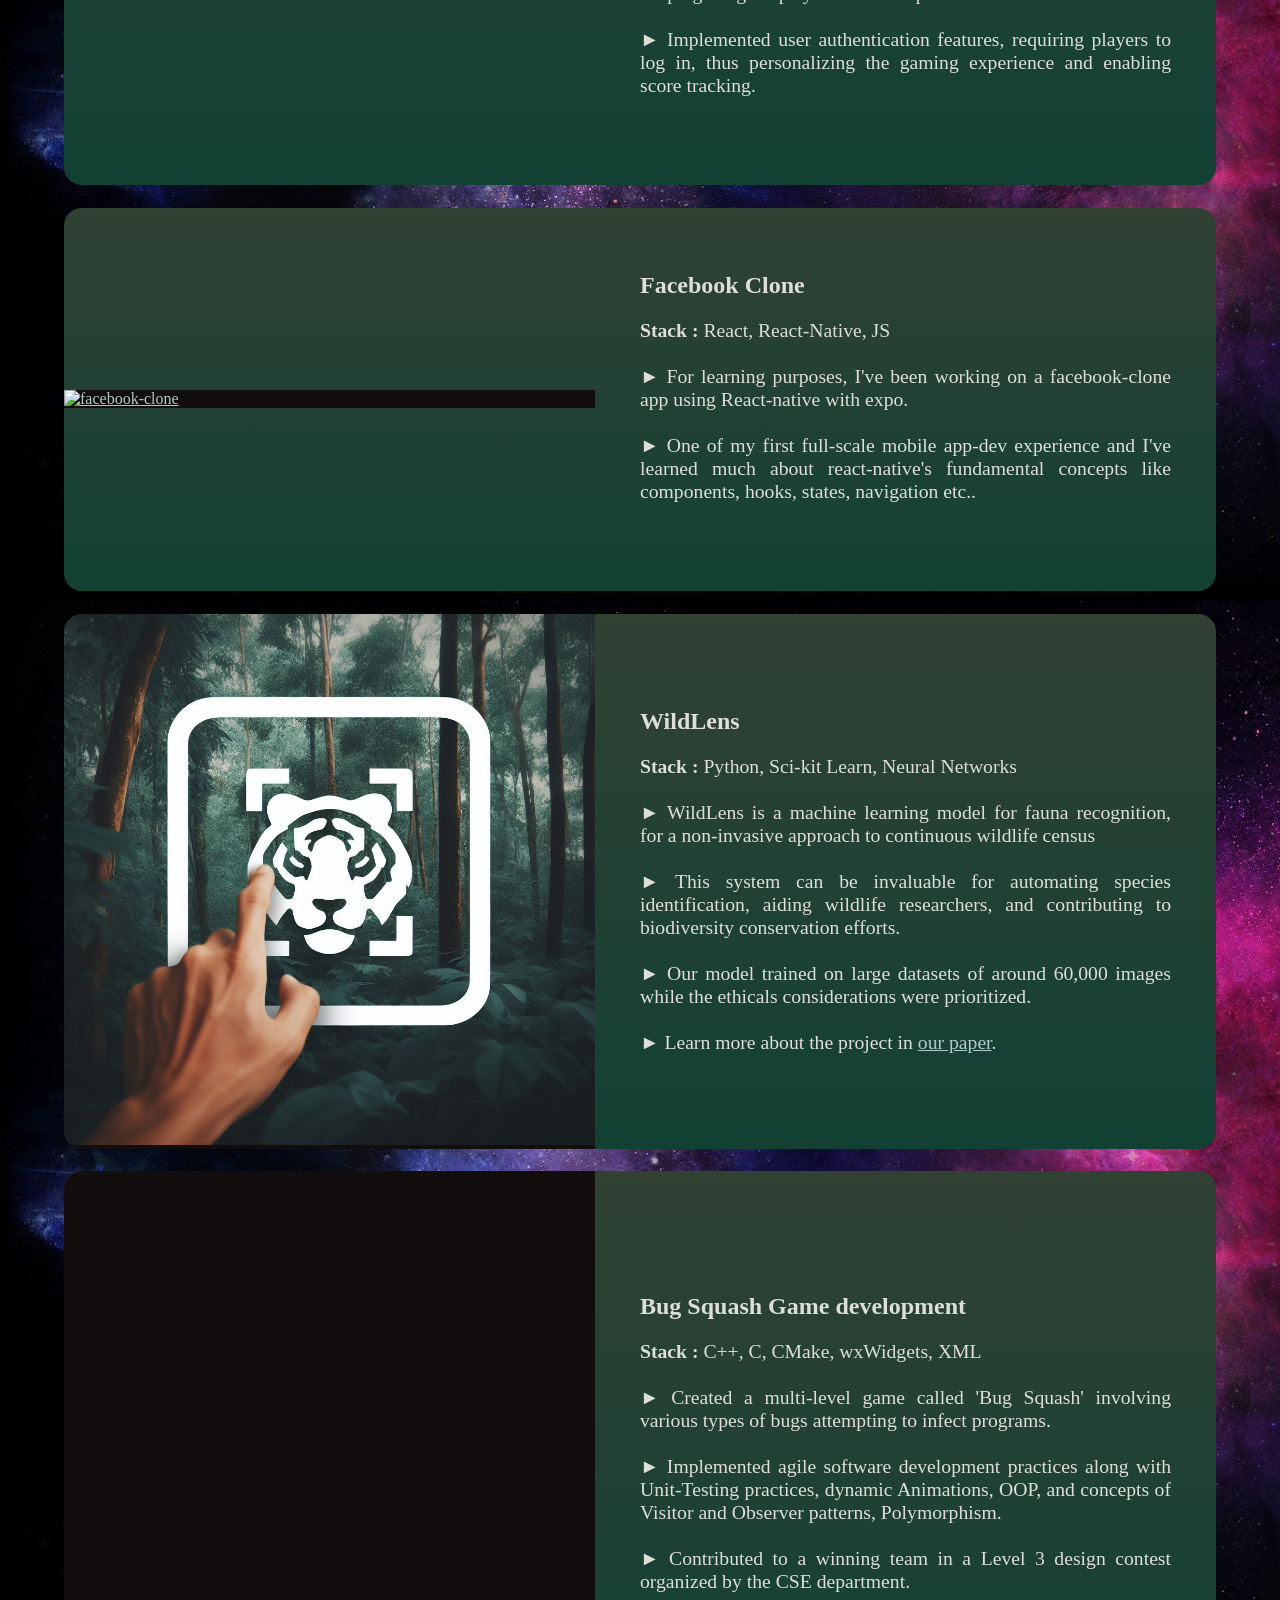
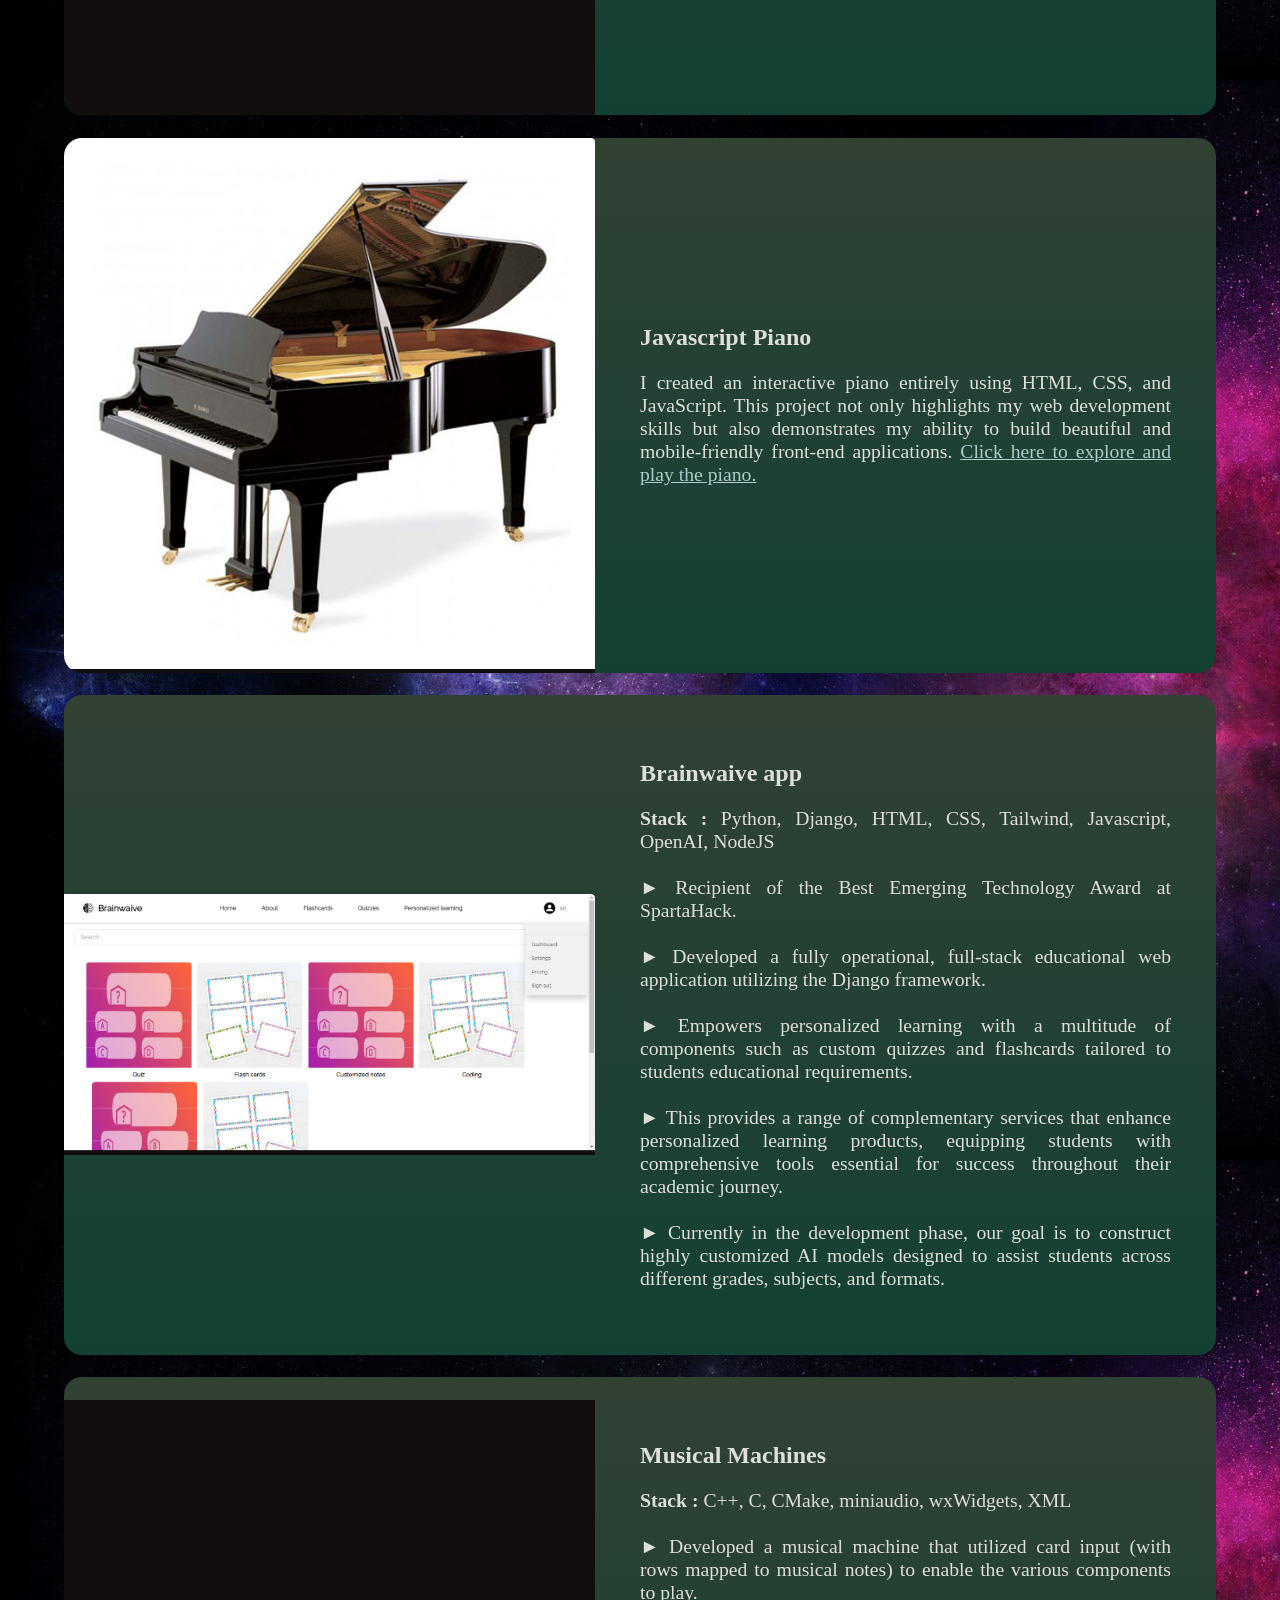
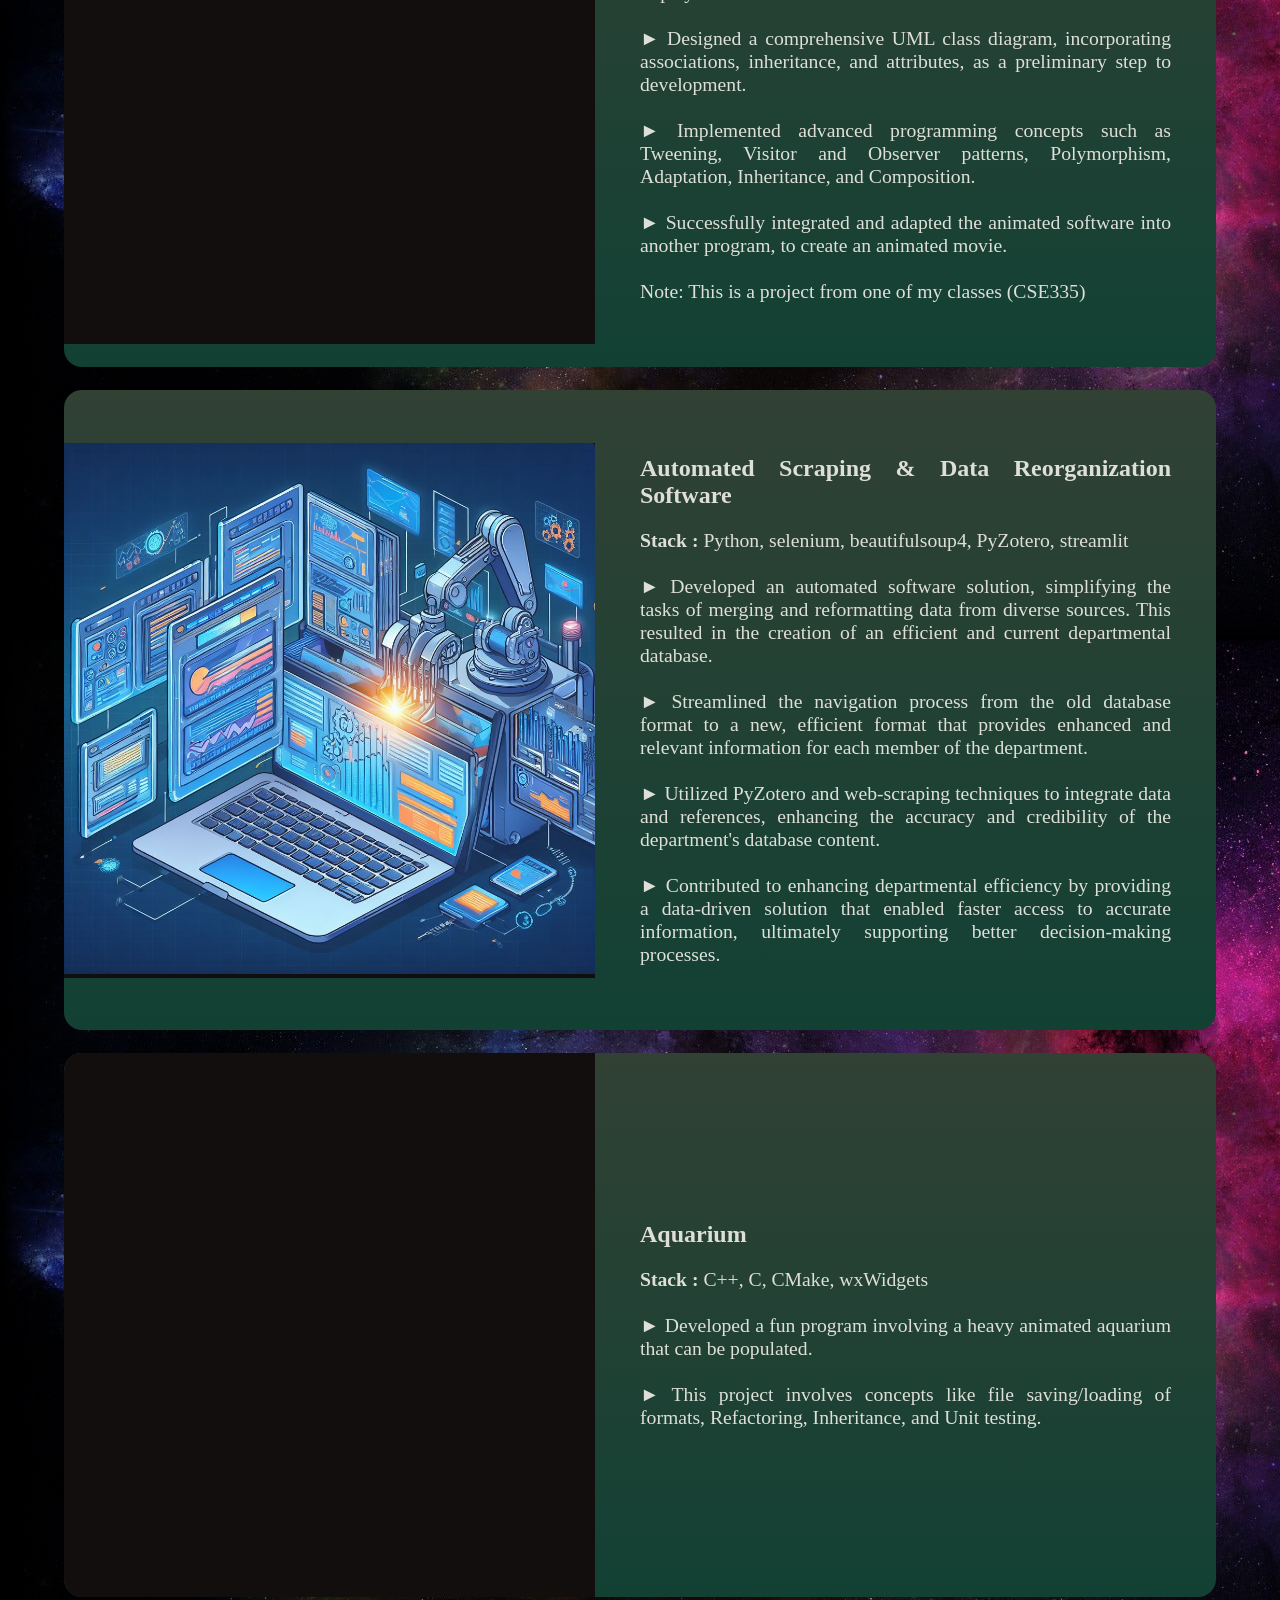
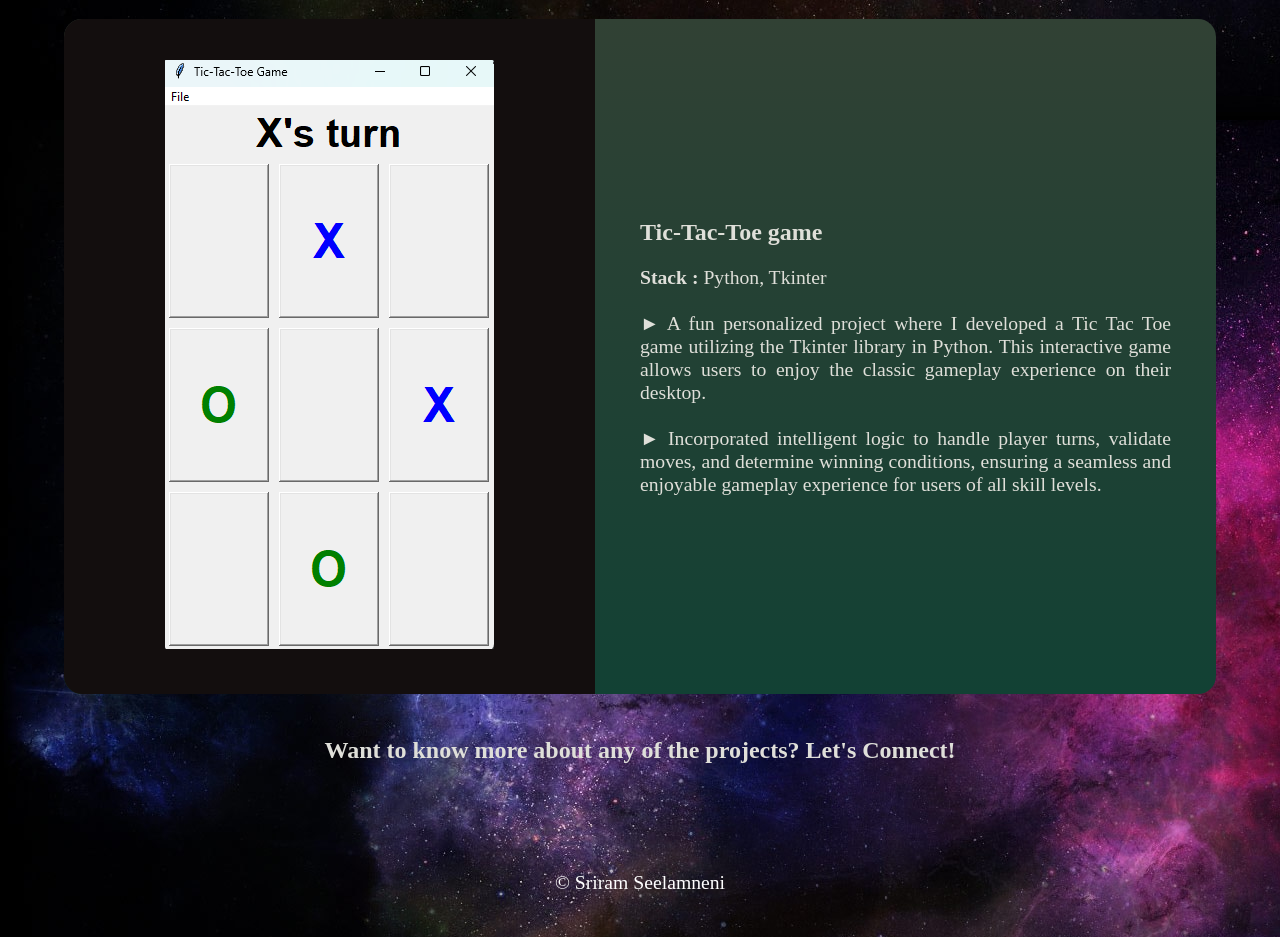
==== commit 2c8cebe8: "new updates" ====
--- a/projects.html
+++ b/projects.html
@@ -64,6 +64,65 @@
                 <h2>Below is a list of some of the projects I worked on.</h2><br>
                 <p>Click an image or hyperlink in the description to learn more.</p>
             </div>
+
+            <div class="content-row" id="picko">
+                <div class="project-image">
+                    <a href="https://picko-liard.vercel.app" target="_blank">
+                        <img src="static/main/images/picko.png" alt="Picko" loading="lazy">
+                    </a>
+                </div>
+                <div class="project-description">
+                    <h2>
+                        Picko
+                    </h2>
+                    <p>
+                        <strong>Stack :</strong>
+                        React Native, TypeScript, Expo, Python, FastAPI, AWS, Vercel <br><br>
+                        ► Developed a recommendation engine using ML techniques (TF-IDF, cosine similarity, semantic search) for personalized movie, TV show, and book suggestions and deployed the app on iOS and Android stores.<br><br>
+                        ► Built an over 300,000-item SQL database with tools like SQLModel and SQLAlchemy for high concurrency and efficiency.<br><br>
+                    </p>
+                </div>
+            </div>
+
+            <div class="content-row" id="text-to-action">
+                <div class="project-image">
+                    <a href="https://github.com/sri0606/text_to_action" target="_blank">
+                        <img src="https://images.spiceworks.com/wp-content/uploads/2024/02/26091442/Shutterstock_1133982038.jpg" alt="Text-to-Action" loading="lazy">
+                    </a>
+                </div>
+                <div class="project-description">
+                    <h2>
+                        Text-to-Action
+                    </h2>
+                    <p>
+                        <strong>Stack :</strong>
+                        Python, Transformers, LLM, PyTorch, sPacy <br><br>
+                        ► Built an open-source system to enable automation for applications by translating natural language queries to programmatic actions.<br><br>
+                        ► Designed vector-store and parameter-extractor components for efficient similarity search using LLM and NER for query processing.<br><br>
+                        ► With over 1500+ installs, it supports use cases like API interfaces, chatbots, automated task systems, and voice-controlled apps.<br><br>
+                    </p>
+                </div>
+            </div>
+
+            <div class="content-row" id="autove">
+                <div class="project-image">
+                    <a href="https://github.com/sri0606/autove" target="_blank">
+                        <img src="static/main/images/eva.jpeg" alt="AutoVE" loading="lazy">
+                    </a>
+                </div>
+                <div class="project-description">
+                    <h2>
+                        AutoVE
+                    </h2>
+                    <p>
+                        <strong>Stack :</strong>
+                        C++, wxWidgets, Electron, FastAPI, Python, LLM, GroqInc, Docker <br><br>
+                        ► Developed a video editing tool that enables text-to-video edits by analyzing and executing text-described actions.<br><br>
+                        ► Implemented a backend in Python and FastAPI to process text inputs, detect actions, extract parameters, and determine edits.<br><br>
+                    </p>
+                </div>
+            </div>
+
             <div class="content-row" id="pragyantra">
                 <div class="project-image">
                     <a href="https://github.com/sri0606/pragYantra" target="_blank">
